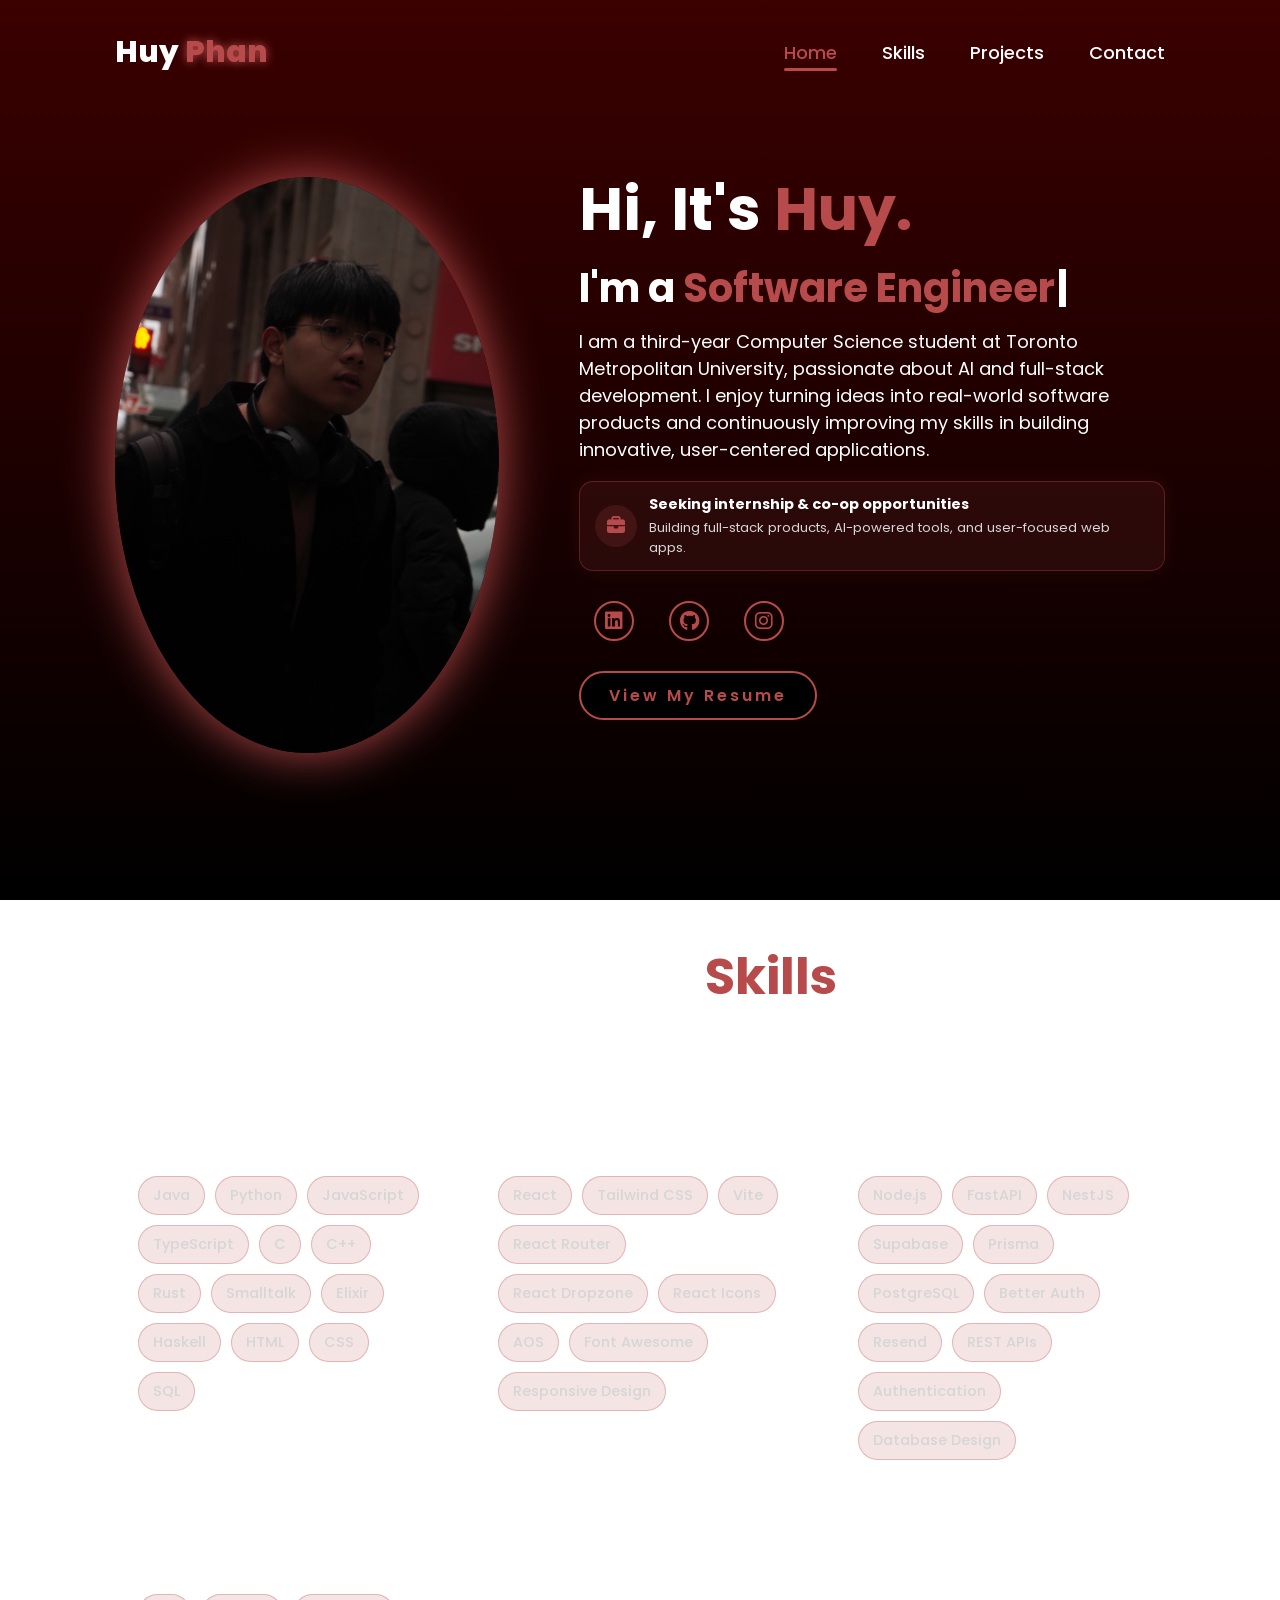
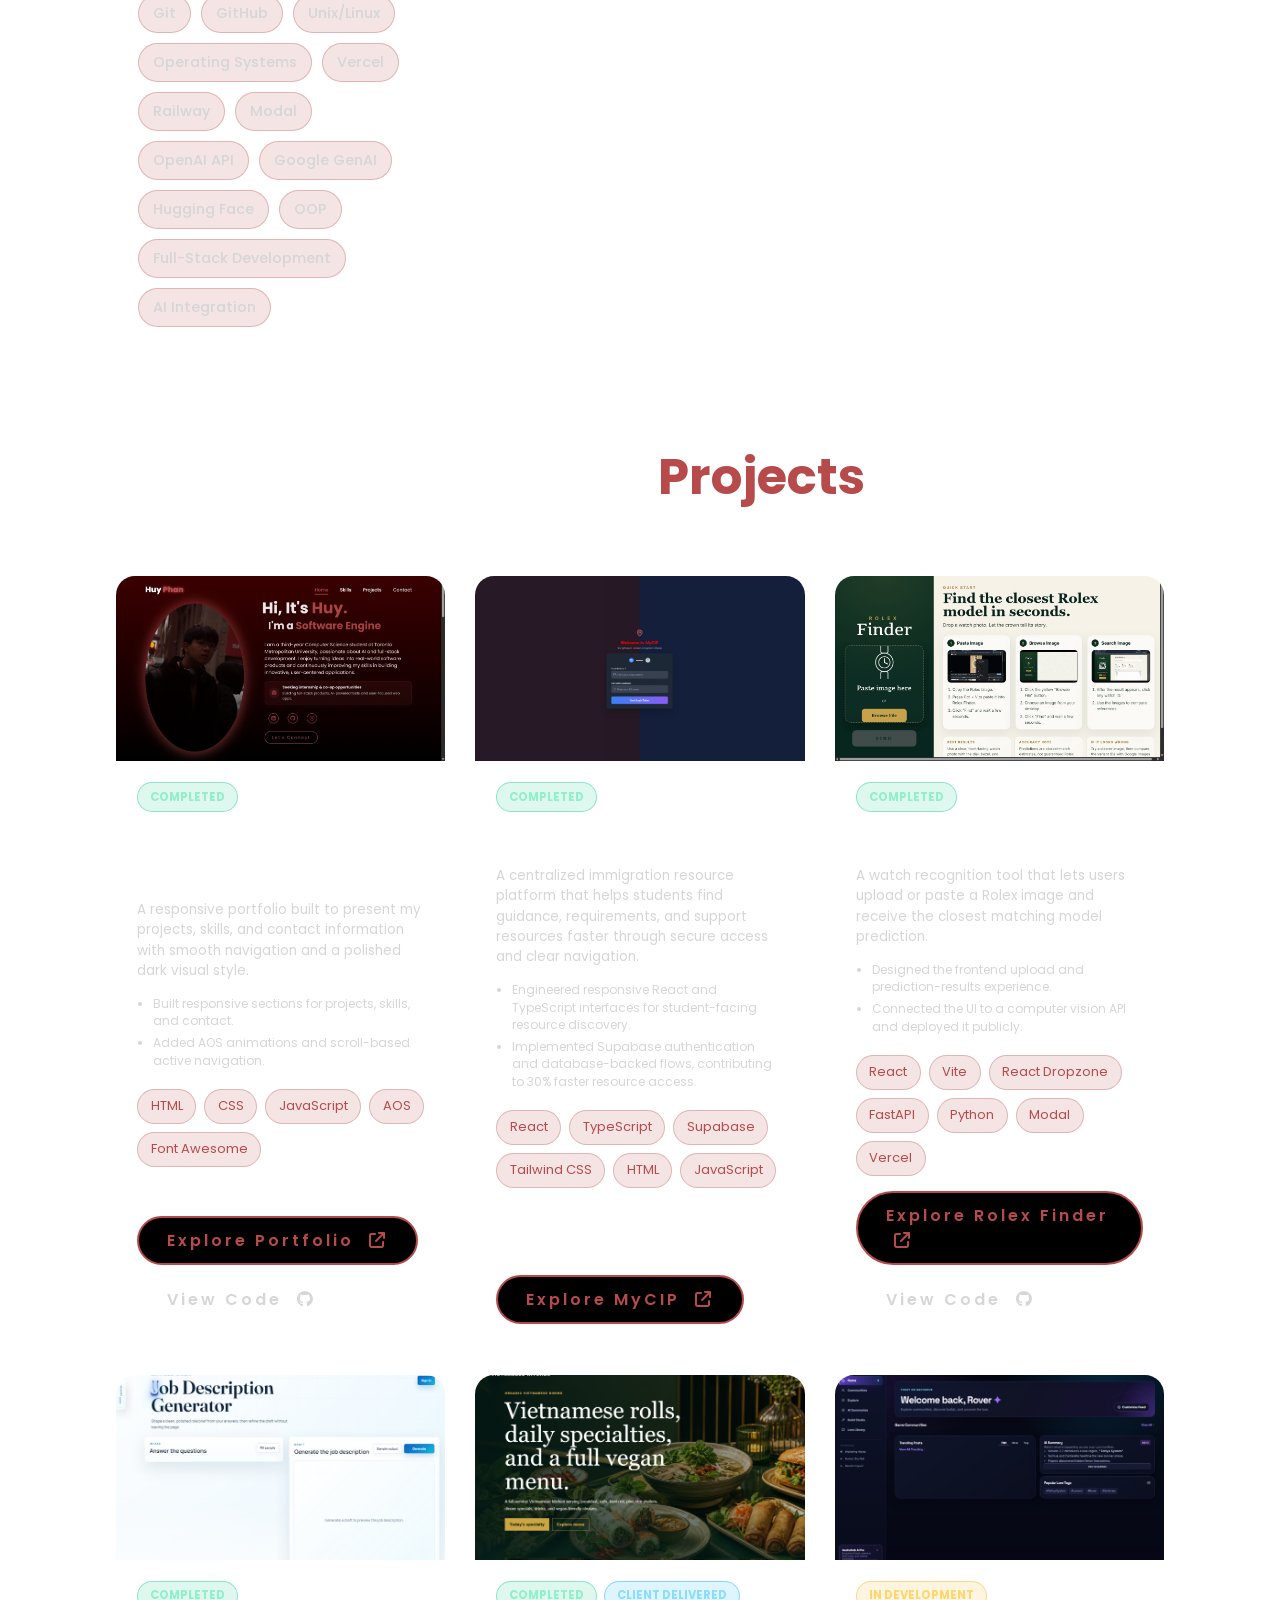
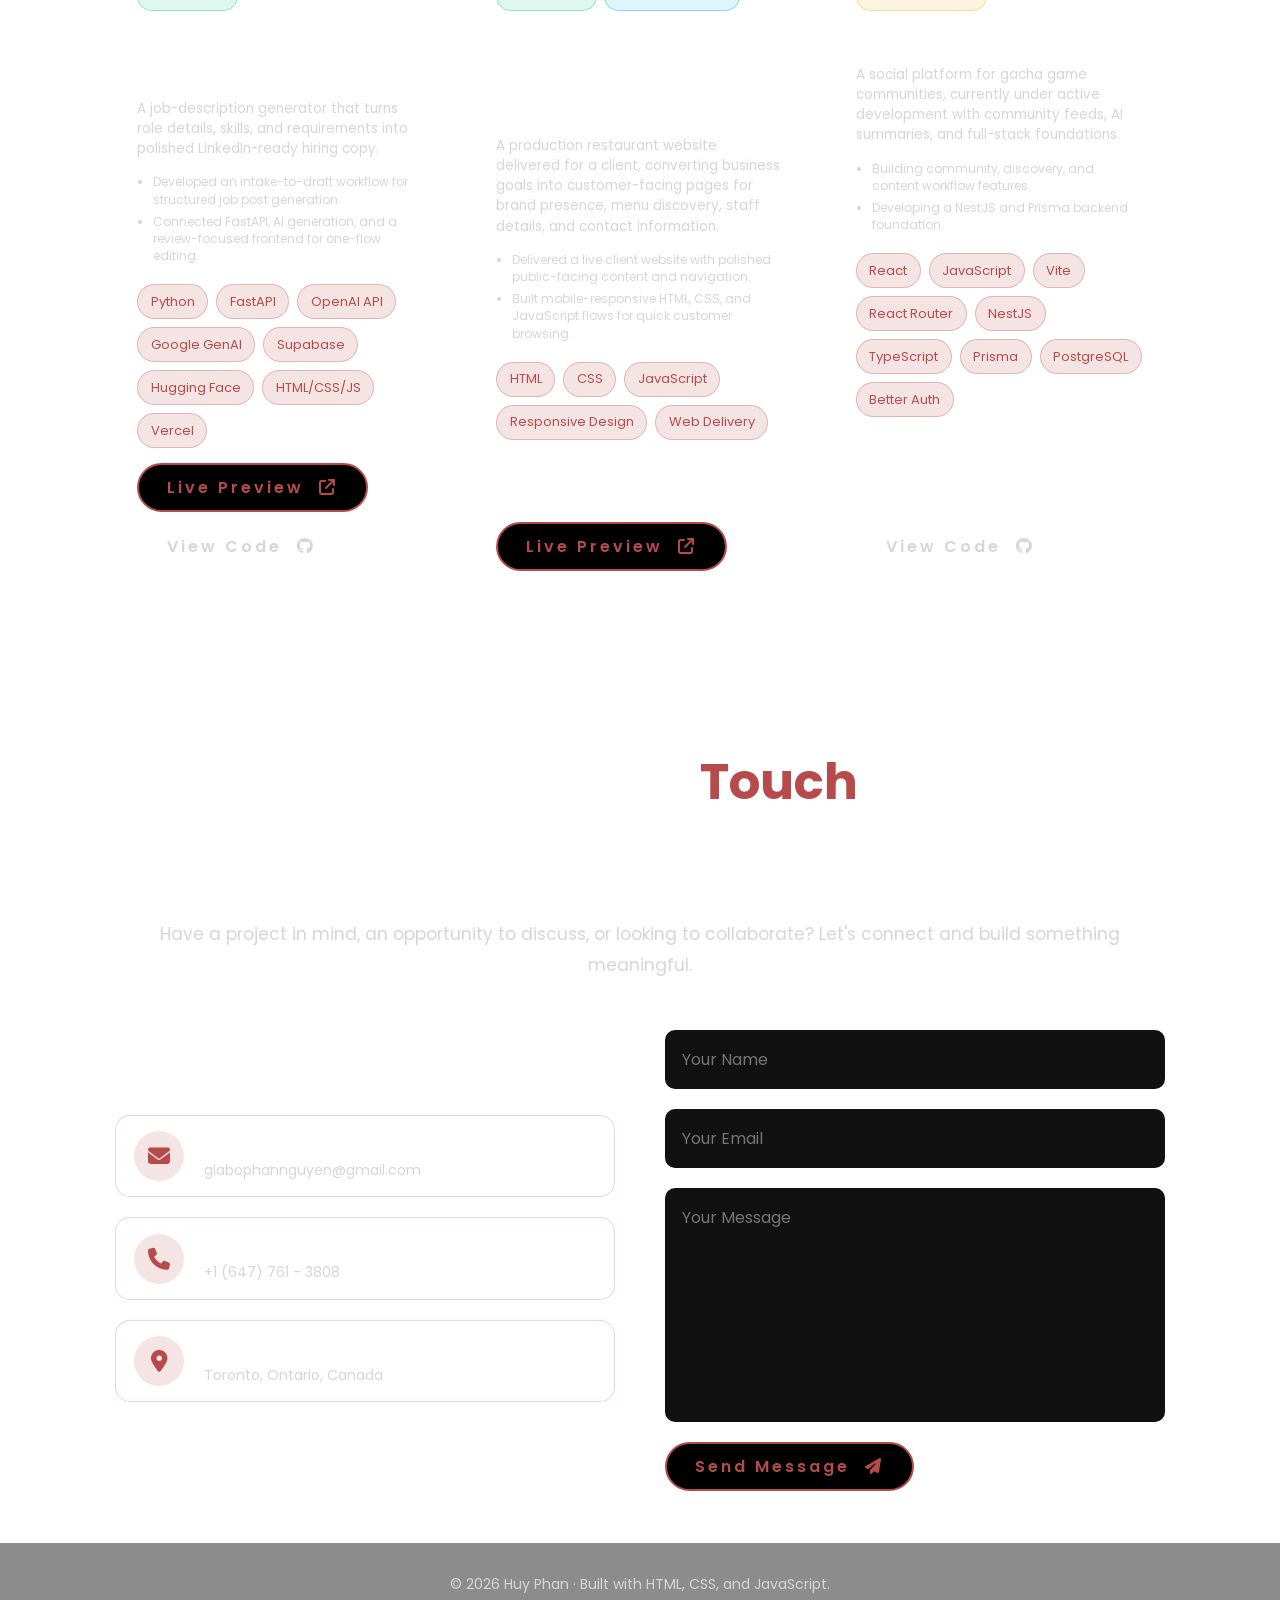
==== index.html @ e215994c "update description" ====
<!DOCTYPE html>
<html lang="en">

<head>
    <meta charset="UTF-8">
    <meta http-equiv="X-UA-Compatible" content="IE=edge">
    <meta name="viewport" content="width=device-width, initial-scale=1.0">
    <meta name="description" content="Huy Phan is a Computer Science student focused on full-stack development, AI-powered tools, and practical web applications.">
    <meta property="og:title" content="Huy Phan | Full-Stack Developer Portfolio">
    <meta property="og:description" content="Explore Huy Phan's full-stack, AI, and web development projects.">
    <meta property="og:type" content="website">
    <meta property="og:image" content="portfolio-preview.png">
    <meta name="twitter:card" content="summary_large_image">
    <link rel="stylesheet" href="https://cdnjs.cloudflare.com/ajax/libs/font-awesome/6.5.2/css/all.min.css">
    <title>Portfolio Website | Huy Phan</title>
    <link rel="stylesheet" href="style.css">
    <link rel="stylesheet" href="https://unpkg.com/aos@next/dist/aos.css" />
    <!-- box icons -->
</head>

<body>
    <header>
        <a href="#" class="logo" data-aos="zoom-out" data-aos-duration="1500">Huy<span> Phan</span></a>
        <nav>
            <div class="nav-container">
                <div class="link">
                <a href="#home" class="active" data-aos="fade-up" data-aos-duration="1500" data-aos-delay="100" >Home</a>
                <a href="#skills" data-aos="fade-up" data-aos-duration="1500" data-aos-delay="300">Skills</a>
                <a href="#projects" data-aos="fade-up" data-aos-duration="1500" data-aos-delay="500">Projects</a>
                <a href="#contact" data-aos="fade-up" data-aos-duration="1500" data-aos-delay="700">Contact</a>
                </div>
            </div>
            <i class="fa-solid fa-bars hamburg" onclick="toggleMenu()"></i>
            <div class="dropdown">
                <div class="links">
                    <a href="#home" onclick="closeMenu()">Home</a>
                    <a href="#skills" onclick="closeMenu()">Skills</a>
                    <a href="#projects" onclick="closeMenu()">Projects</a>
                    <a href="#contact" onclick="closeMenu()">Contact</a>
                </div>
            </div>
        </nav>
    </header>
        <section class="home" id="home">
            <div class="home-img">
                <img src="main.jpeg" alt="" data-aos="fade-up" data-aos-duration="1500" data-aos-delay="700">
            </div>
            <div class="home-content">
                <h1 data-aos="fade-right" data-aos-duration="1500" data-aos-delay="500">Hi, It's <span>Huy.</span></h1>
                <h3 class="typewriter" data-aos="fade-left" data-aos-duration="1500" data-aos-delay="600">I'm a <span class="typewriter-text"></span><label for="">|</label></h3>
                <p data-aos="fade-up" data-aos-duration="1500" data-aos-delay="700">I am a third-year Computer Science student at Toronto Metropolitan University, passionate about AI and full-stack development. I enjoy turning ideas into real-world software products and continuously improving my skills in building innovative, user-centered applications.</p>
                <div class="availability" data-aos="fade-up" data-aos-duration="1500" data-aos-delay="750">
                    <i class="fa-solid fa-briefcase"></i>
                    <div>
                        <span>Seeking internship & co-op opportunities</span>
                        <p>Building full-stack products, AI-powered tools, and user-focused web apps.</p>
                    </div>
                </div>
                <div class="social-icons">
                    <a href="https://www.linkedin.com/in/hertzy-da-poet" target="_blank" rel="noopener noreferrer" data-aos="fade-up" data-aos-duration="1500" data-aos-delay="800"><i class="fa-brands fa-linkedin"></i></a>
                    <a href="https://github.com/hertzy-da-poet?tab=repositories" target="_blank" rel="noopener noreferrer" data-aos="fade-up" data-aos-duration="1500" data-aos-delay="800"><i class="fa-brands fa-github"></i></a>
                    <a href="https://www.instagram.com/_h3rtzy/" target="_blank" rel="noopener noreferrer" data-aos="fade-up" data-aos-duration="1500" data-aos-delay="800"><i class="fa-brands fa-instagram"></i></a>
                </div>
                <a href="Phan_Nguyen_Gia_Huy_Resume.pdf" class="btn" target="_blank" rel="noopener noreferrer" data-aos="fade-up" data-aos-duration="1500" data-aos-delay="800">View My Resume</a>
            </div>
        </section>
            <!-- profile page -->
                <!--Skills-->
                <section class="skills" id="skills">

    <h2 class="section-title">Technical <span>Skills</span></h2>

    <div class="skills-container">
        <div class="skills-box">
            <h3>Languages</h3>
            <div class="skill-tags">
                <span>Java</span>
                <span>Python</span>
                <span>JavaScript</span>
                <span>TypeScript</span>
                <span>C</span>
                <span>C++</span>
                <span>Rust</span>
                <span>Smalltalk</span>
                <span>Elixir</span>
                <span>Haskell</span>
                <span>HTML</span>
                <span>CSS</span>
                <span>SQL</span>
            </div>
        </div>

        <div class="skills-box">
            <h3>Frontend</h3>
            <div class="skill-tags">
                <span>React</span>
                <span>Tailwind CSS</span>
                <span>Vite</span>
                <span>React Router</span>
                <span>React Dropzone</span>
                <span>React Icons</span>
                <span>AOS</span>
                <span>Font Awesome</span>
                <span>Responsive Design</span>
            </div>
        </div>

        <div class="skills-box">
            <h3>Backend & Database</h3>
            <div class="skill-tags">
                <span>Node.js</span>
                <span>FastAPI</span>
                <span>NestJS</span>
                <span>Supabase</span>
                <span>Prisma</span>
                <span>PostgreSQL</span>
                <span>Better Auth</span>
                <span>Resend</span>
                <span>REST APIs</span>
                <span>Authentication</span>
                <span>Database Design</span>
            </div>
        </div>

        <div class="skills-box">
            <h3>Tools & Deployment</h3>
            <div class="skill-tags">
                <span>Git</span>
                <span>GitHub</span>
                <span>Unix/Linux</span>
                <span>Operating Systems</span>
                <span>Vercel</span>
                <span>Railway</span>
                <span>Modal</span>
                <span>OpenAI API</span>
                <span>Google GenAI</span>
                <span>Hugging Face</span>
                <span>OOP</span>
                <span>Full-Stack Development</span>
                <span>AI Integration</span>
            </div>
        </div>
    </div>

</section>
                <!--Education-->
                <!--Projects-->
                <section class="projects" id="projects">

    <h2 class="section-title">Featured <span>Projects</span></h2>

    <div class="projects-container">

        <div class="project-card">

            <div class="project-image">
                <img src="portfolio-preview.png" alt="Portfolio website homepage screenshot">
            </div>

            <div class="project-content">

                <div class="project-status-row">
                    <span class="project-status completed">Completed</span>
                    <span class="project-status live">Live</span>
                </div>

                <h3>Personal Portfolio Website</h3>

                <p>
                    A responsive portfolio built to present my projects, skills, and contact information with
                    smooth navigation and a polished dark visual style.
                </p>

                <ul class="project-highlights">
                    <li>Built responsive sections for projects, skills, and contact.</li>
                    <li>Added AOS animations and scroll-based active navigation.</li>
                </ul>

                <div class="project-tech">
                    <span>HTML</span>
                    <span>CSS</span>
                    <span>JavaScript</span>
                    <span>AOS</span>
                    <span>Font Awesome</span>
                </div>

                <div class="project-buttons">
                    <a href="#home" class="btn">Explore Portfolio <i class="fa-solid fa-arrow-up-right-from-square"></i></a>
                    <a href="https://github.com/hertzy-da-poet/Hugo-Portfolio" class="btn btn-secondary" target="_blank" rel="noopener noreferrer">View Code <i class="fa-brands fa-github"></i></a>
                </div>

            </div>

        </div>
        <div class="project-card">

    <div class="project-image">
        <img src="mycip.jpeg" alt="">
    </div>

    <div class="project-content">

        <div class="project-status-row">
            <span class="project-status completed">Completed</span>
            <span class="project-status live">Live</span>
        </div>

        <h3>MyCIP.ca</h3>

        <p>
            A centralized immigration resource platform that helps students find guidance, requirements, and
            support resources faster through secure access and clear navigation.
        </p>

        <ul class="project-highlights">
            <li>Engineered responsive React and TypeScript interfaces for student-facing resource discovery.</li>
            <li>Implemented Supabase authentication and database-backed flows, contributing to 30% faster resource access.</li>
        </ul>

        <div class="project-tech">
            <span>React</span>
            <span>TypeScript</span>
            <span>Supabase</span>
            <span>Tailwind CSS</span>
            <span>HTML</span>
            <span>JavaScript</span>
        </div>

        <div class="project-buttons">
            <a href="https://mycip.ca" class="btn" target="_blank" rel="noopener noreferrer">Explore MyCIP <i class="fa-solid fa-arrow-up-right-from-square"></i></a>
        </div>

    </div>

</div>
        <div class="project-card">

            <div class="project-image">
                <img src="rolex-finder.png" alt="Rolex Finder app screenshot">
            </div>

            <div class="project-content">

                <div class="project-status-row">
                    <span class="project-status completed">Completed</span>
                    <span class="project-status live">Live</span>
                </div>

                <h3>Rolex Finder</h3>

                <p>
                    A watch recognition tool that lets users upload or paste a Rolex image and receive the
                    closest matching model prediction.
                </p>

                <ul class="project-highlights">
                    <li>Designed the frontend upload and prediction-results experience.</li>
                    <li>Connected the UI to a computer vision API and deployed it publicly.</li>
                </ul>

                <div class="project-tech">
                    <span>React</span>
                    <span>Vite</span>
                    <span>React Dropzone</span>
                    <span>FastAPI</span>
                    <span>Python</span>
                    <span>Modal</span>
                    <span>Vercel</span>
                </div>

                <div class="project-buttons">
                    <a href="https://rolex-finder.vercel.app" class="btn" target="_blank" rel="noopener noreferrer">Explore Rolex Finder <i class="fa-solid fa-arrow-up-right-from-square"></i></a>
                    <a href="https://github.com/hertzy-da-poet/rolex_models_recognition" class="btn btn-secondary" target="_blank" rel="noopener noreferrer">View Code <i class="fa-brands fa-github"></i></a>
                </div>

            </div>

        </div>
        <div class="project-card">

            <div class="project-image">
                <img src="linkedin-genai-preview.png" alt="LinkedIn Job Description GenAI project preview">
            </div>

            <div class="project-content">

                <div class="project-status-row">
                    <span class="project-status completed">Completed</span>
                    <span class="project-status live">Live</span>
                </div>

                <h3>LinkedIn Job Description GenAI</h3>

                <p>
                    A job-description generator that turns role details, skills, and requirements
                    into polished LinkedIn-ready hiring copy.
                </p>

                <ul class="project-highlights">
                    <li>Developed an intake-to-draft workflow for structured job post generation.</li>
                    <li>Connected FastAPI, AI generation, and a review-focused frontend for one-flow editing.</li>
                </ul>

                <div class="project-tech">
                    <span>Python</span>
                    <span>FastAPI</span>
                    <span>OpenAI API</span>
                    <span>Google GenAI</span>
                    <span>Supabase</span>
                    <span>Hugging Face</span>
                    <span>HTML/CSS/JS</span>
                    <span>Vercel</span>
                </div>

                <div class="project-buttons">
                    <a href="https://linked-in-gen-ai.vercel.app/" class="btn" target="_blank" rel="noopener noreferrer">Live Preview <i class="fa-solid fa-arrow-up-right-from-square"></i></a>
                    <a href="https://github.com/AlexDaPiggie/LinkedIn_Job_Description_GenAI" class="btn btn-secondary" target="_blank" rel="noopener noreferrer">View Code <i class="fa-brands fa-github"></i></a>
                </div>

            </div>

        </div>
        <div class="project-card">

            <div class="project-image">
                <img src="saigonsister-preview.png" alt="SaiGon Sister restaurant website preview">
            </div>

            <div class="project-content">

                <div class="project-status-row">
                    <span class="project-status completed">Completed</span>
                    <span class="project-status delivered">Client Delivered</span>
                    <span class="project-status live">Live</span>
                </div>

                <h3>SaiGon Sister Restaurant Website</h3>

                <p>
                    A production restaurant website delivered for a client, converting business goals into
                    customer-facing pages for brand presence, menu discovery, staff details, and contact information.
                </p>

                <ul class="project-highlights">
                    <li>Delivered a live client website with polished public-facing content and navigation.</li>
                    <li>Built mobile-responsive HTML, CSS, and JavaScript flows for quick customer browsing.</li>
                </ul>

                <div class="project-tech">
                    <span>HTML</span>
                    <span>CSS</span>
                    <span>JavaScript</span>
                    <span>Responsive Design</span>
                    <span>Web Delivery</span>
                </div>

                <div class="project-buttons">
                    <a href="https://saigonsister.ca" class="btn" target="_blank" rel="noopener noreferrer">Live Preview <i class="fa-solid fa-arrow-up-right-from-square"></i></a>
                </div>

            </div>

        </div>
        <div class="project-card">

            <div class="project-image">
                <img src="gachahub-preview.png" alt="Gachahub project preview">
            </div>

            <div class="project-content">

                <div class="project-status-row">
                    <span class="project-status in-dev">In Development</span>
                </div>

                <h3>Gachahub</h3>

                <p>
                    A social platform for gacha game communities, currently under active development with
                    community feeds, AI summaries, and full-stack foundations.
                </p>

                <ul class="project-highlights">
                    <li>Building community, discovery, and content workflow features.</li>
                    <li>Developing a NestJS and Prisma backend foundation.</li>
                </ul>

                <div class="project-tech">
                    <span>React</span>
                    <span>JavaScript</span>
                    <span>Vite</span>
                    <span>React Router</span>
                    <span>NestJS</span>
                    <span>TypeScript</span>
                    <span>Prisma</span>
                    <span>PostgreSQL</span>
                    <span>Better Auth</span>
                </div>

                <div class="project-buttons">
                    <a href="https://github.com/Adan0108/Gachahub" class="btn btn-secondary" target="_blank" rel="noopener noreferrer">View Code <i class="fa-brands fa-github"></i></a>
                </div>

            </div>

        </div>
    </div>

</section>
                <!--Experience-->
<!--Contact-->
        <section class="contact" id="contact">

    <h2 class="section-title">Let's get in <span>Touch</span></h2>
                <div class="contact-description">

    <p class="contact-quote">
        "Great things are built when passionate people create together."
    </p>

    <p class="contact-subtext">
        Have a project in mind, an opportunity to discuss, or looking to collaborate? 
        Let's connect and build something meaningful.
    </p>

</div>
    <div class="contact-container">

        <div class="contact-info">

            
            <h2 class="contact-info-title">Contact Info</h2>
            <div class="contact-details">

    <div class="contact-card">
        <i class="fa-solid fa-envelope"></i>

        <div>
            <h3>Email</h3>
            <p>giabophannguyen@gmail.com</p>
        </div>
    </div>

    <div class="contact-card">
        <i class="fa-solid fa-phone"></i>

        <div>
            <h3>Phone</h3>
            <p>+1 (647) 761 - 3808</p>
        </div>
    </div>

    <div class="contact-card">
        <i class="fa-solid fa-location-dot"></i>

        <div>
            <h3>Location</h3>
            <p>Toronto, Ontario, Canada</p>
        </div>
    </div>

</div>
        </div>

        <form class="contact-form"
              action="https://formsubmit.co/giabophannguyen@gmail.com"
              method="POST">

            <input type="hidden" name="_subject" value="New portfolio message">
            <input type="hidden" name="_template" value="table">
            <input type="text" name="_honey" class="honeypot" tabindex="-1" autocomplete="off">

            <input type="text"
                   name="name"
                   placeholder="Your Name"
                   required>

            <input type="email"
                   name="email"
                   placeholder="Your Email"
                   required>

            <textarea name="message"
                      rows="8"
                      placeholder="Your Message"
                      required></textarea>

            <button type="submit" class="btn">
                Send Message <i class="fa-solid fa-paper-plane"></i>
            </button>

        </form>

    </div>

        </section>
        <footer class="footer">
            <p>&copy; 2026 Huy Phan &middot; Built with HTML, CSS, and JavaScript.</p>
        </footer>
        <button class="scroll-top" type="button" aria-label="Scroll back to top">
            <i class="fa-solid fa-arrow-up"></i>
        </button>
    <script src="script.js"></script>
    <script src="https://unpkg.com/aos@next/dist/aos.js"></script>
    <script>
    AOS.init({offset:0});
    </script>
    <script>
    window.history.scrollRestoration = "manual";

    window.onload = () => {
      if (!window.location.hash) {
        window.scrollTo(0, 0);
      }
    };
  </script>
</body>
<script>

const sections = document.querySelectorAll("section");
const navLinks = document.querySelectorAll("nav a");

window.addEventListener("scroll", () => {

  let current = "";

  sections.forEach(section => {

    const sectionTop = section.offsetTop;
    const sectionHeight = section.clientHeight;

    if(window.scrollY >= sectionTop - 200){
      current = section.getAttribute("id");
    }

  });

  navLinks.forEach(link => {

    link.classList.remove("active");

    if(link.getAttribute("href") === `#${current}`){
      link.classList.add("active");
    }

  });

});

</script>
</html>
---- style.css ----
@import url("https://fonts.googleapis.com/css2?family=Poppins:wght@300;400;500;600;700;800;900&display=swap");

*{
  margin: 0;
  padding: 0;
  box-sizing: border-box;
  text-decoration: none;
  border: none;
  outline: none;
  font-family: "Poppins", sans-serif;
}

html{
  font-size:62.5%;
    scroll-behavior:smooth;
}

body{
  width:100%;
  height: 100vh;
  overflow-x:hidden;
  background: linear-gradient(to bottom, #3b0000, #000000);
  background-attachment: fixed;
  background-repeat: no-repeat;
  background-size: cover;
  color:white;
  font-size:large;
}

header{
  margin-top:20px;
  position:fixed;
  top: 0;
  left: 0;
  width: 100%;
  padding: 1rem 9%;
  background-color: transparent;
  filter: drop-shadow(10px);
  display:flex;
  justify-content: space-between;
  align-items: center;
  z-index: 100;
  transition:0.3s ease;
}

header.scrolled{
  margin-top:0;
  background:rgba(0,0,0,0.38);
  backdrop-filter:blur(10px);
  box-shadow:0 0 16px rgba(0,0,0,0.18);
}

.logo{
  font-size: 3rem;
  color: white;
  font-weight: 800;
  cursor: pointer;
  transition: 0.5s ease;
}
.logo span{
  color:#b74b4b;
  text-shadow:0 0 10px #b74b4b;
}
.logo:hover{
  transform:scale(1.1);
}
nav a{
  position:relative;

  font-size:1.8rem;
  color:white;

  margin-left:4rem;

  font-weight:500;

  transition:0.3s ease;
}

nav a::after{
  content:"";

  position:absolute;

  left:0;
  bottom:-6px;

  width:0%;
  height:3px;

  background:#b74b4b;

  border-radius:999px;

  transition:0.3s ease;
}
nav a.active{
  color:#b74b4b;
}

nav a.active::after{
  width:100%;
}

nav a:hover{
  color:#b74b4b;
}

nav a:hover::after{
  width:100%;
}

section{
  min-height: 100vh;
  padding: 4rem 9% 5rem;
}

.home{
  display:flex;
  justify-content:center;
  align-items:center;
  gap: 8rem;
  background-color:transparent;
}

.home .home-content h1{
  font-size: 6rem;
  font-weight: 700;
  line-height: 1.3;
}
span{
  color: #b74b4b;
}

.home-content h3{
  font-size: 4rem;
  margin-bottom: 1rem;
  font-weight: 700;
}

.home-content .typewriter{
  font-size:clamp(1rem,1rem + 5vw,2.5rem);
  font-weight:700;
  margin:10px 0;
}

.availability{
  width:fit-content;
  max-width:680px;
  margin-top:1.8rem;
  padding:1.2rem 1.5rem;
  display:flex;
  align-items:center;
  gap:1.2rem;
  color:#f0dede;
  background:rgba(183,75,75,0.12);
  border:1px solid rgba(183,75,75,0.35);
  border-radius:1.4rem;
  box-shadow:0 0 18px rgba(183,75,75,0.12);
}

.availability i{
  width:4.2rem;
  height:4.2rem;
  display:flex;
  align-items:center;
  justify-content:center;
  flex:0 0 auto;
  border-radius:50%;
  color:#b74b4b;
  background:rgba(183,75,75,0.16);
  font-size:1.8rem;
}

.availability span{
  display:block;
  color:white;
  font-size:1.45rem;
  font-weight:700;
  margin-bottom:0.3rem;
}

.availability p{
  color:#d6d6d6;
  font-size:1.32rem;
  line-height:1.5;
}

.typewriter span{
  color: #b74b4b;
}
.home-img{
  border-radius:50%;
}

.home-img img{
  position:relative;

  width:clamp(220px, 30vw, 420px);
  height:auto;

  margin-top:4rem;

  border-radius:50%;

  box-shadow:0 0 50px #b74b4b;

  cursor:pointer;

  transition:0.3s ease;

  display:block;
}
.home-img img:hover{
  transform:scale(1.03);
}

.social-icons a{
  display:inline-flex;
  justify-content:center;
  align-items:center;
  width:4rem;
  height:4rem;
  color:#b74b4b;
  background-color:transparent;
  border:0.2rem solid #b74b4b;
  font-size: 2rem;
  border-radius: 50%;
  margin: 3rem 1.5rem 3rem;
  transition: 0.3s ease;
}

.social-icons a:hover{
  color:black;
  transform:scale(1.3) translateY(-5px);
  background-color: #b74b4b;
  box-shadow:0 0 25px #b74b4b;
}

.btn{
  display: inline-block;
  padding: 1rem 2.8rem;
  background-color: black;
  border-radius: 4rem;
  font-size: 1.6rem;
  color: #b74b4b;
  letter-spacing: 0.3rem;
  font-weight: 600;
  border: 2px solid #b74b4b;
  transition: 0.3s ease;
  cursor: pointer;
}

.btn:hover{
  transform: scale3d(1.03);
  background-color: #b74b4b;
  color:black;
  box-shadow: 0 0 25px #b74b4b;
}

.btn-secondary{
  background:rgba(255,255,255,0.04);
  color:#d6d6d6;
  border-color:rgba(255,255,255,0.18);
}

.btn-secondary:hover{
  border-color:#b74b4b;
}

.btn i{
  margin-left:0.8rem;
}

.typing-text{
  font-size: 34px;
  font-weight: 600;
  min-width: 280px;
}

.home .home-content h3{
  font-size:4rem;
}

.home-content h1{
  font-size:5rem;
}

.hamburg{
cursor:pointer;
position:absolute;
right:30px;
top:10px;
color:white;
display:none;
font-size:clamp(2.5rem,0.5rem + 5vw,3rem);
}

.dropdown{
  position:absolute;
  top:40px;
  right:30px;
   z-index:999;
  transform:translateY(-150%);
  width: 40%;
  height:auto;
  backdrop-filter: blur(4px) brightness(40%);
  box-shadow:0 0 20px black;
  transition:0.3s linear;
}

.dropdown.show{
  transform:translateY(0);
}

.dropdown .links a{
  display:flex;
  color:white;
  text-decoration:none;
  padding:10px 0;
  justify-content:center;
  align-items:center;
}

.dropdown .links a{
  justify-content:center;
  align-items:center;
  transition:0.3s linear;
}

.dropdown .links a:hover{
  background-color:#b74b4b;
}

@media (max-width:1080px){
  .home{
    flex-direction: column;
    margin: 5rem 4rem;
  }

  .hamburg{
    display: block;
  }

  .nav-container .link{
    display: none;
  }

  nav a{
    display: block;
    font-size: 2rem;
    margin: 3rem 0;
  }

  nav a:hover{
    padding: 1rem;
    border-radius: 0.5rem;
  }
}

@media(max-width:884px){
  .home-content{
    display:flex;
    flex-direction:column;
  }
  .nav-container .link{
    display:none;
  }
  .hamburg{
    display:block;
  }
  
  .home-content{
    width:80%;
  }
  .btn{
    margin:15px 25%;
    display: flex;
    justify-content: center;
  }

  .project-buttons .btn,
  .contact-form .btn{
    margin:0;
  }
}

@media(max-width:440px){
  
  .home-content{
    width:80%;
  }
}

.typewriter label{
  color:white;
  animation: blink 1.1s infinite;
  margin-left:2px;
}

@keyframes blink{
  50%{
    opacity:0;
  }
}

/* CONTACT SECTION */
.contact-info-title{
  font-size:3rem;
  font-weight:700;

  margin-top:0rem;
  margin-bottom:0rem;

  text-align:center;
}
.contact{
  display:flex;
  flex-direction:column;
  justify-content:center;
  align-items:center;
  padding-top:10rem;
}
#contact{
  scroll-margin-top:-100px;
}

.section-title{
  font-size:5rem;
  margin-bottom:5rem;
  font-weight:700;
}

.contact-container{
  width:100%;
  display:flex;
  justify-content:center;
  align-items:flex-start;
  gap:5rem;
  flex-wrap:wrap;
}

.contact-info{
  flex:1;
  min-width:280px;
}

.contact-info h3{
  font-size:3rem;
  margin-bottom:2rem;
}

.contact-info p{
  font-size:1.6rem;
  line-height:1.8;
  color:#d6d6d6;
}

.contact-details{
  margin-top:4rem;

  display:flex;
  flex-direction:column;
  align-items:center;
  gap:2rem;
}

.contact-card{
  width:100%;
  max-width:500px;

  display:flex;
  align-items:center;
  gap:2rem;

  padding:1.3rem 1.8rem;

  background:rgba(255,255,255,0.03);

  border:1px solid rgba(183,75,75,0.25);

  border-radius:1.5rem;

  backdrop-filter:blur(10px);

  transition:0.3s ease;
}

.contact-card:hover{
  transform:translateY(-5px);

  border-color:#b74b4b;

  box-shadow:0 0 25px rgba(183,75,75,0.25);
}

.contact-card i{
  min-width:50px;
  height:50px;

  display:flex;
  justify-content:center;
  align-items:center;

  border-radius:50%;

  background:rgba(183,75,75,0.15);

  color:#b74b4b;

  font-size:2.2rem;
}

.contact-card h3{
  font-size:1.8rem;
  margin-bottom:0.2rem;
}

.contact-card p{
  font-size:1.4rem;
  color:#d6d6d6;
}

.contact-form{
  flex:1;
  min-width:300px;

  display:flex;
  flex-direction:column;
  gap:2rem;
}

.contact-form input,
.contact-form textarea{
  width:100%;
  padding:1.5rem;

  background:#111;
  border:2px solid transparent;
  border-radius:1rem;

  color:white;
  font-size:1.6rem;

  transition:0.3s ease;
}

.contact-form input:focus,
.contact-form textarea:focus{
  border-color:#b74b4b;
  box-shadow:0 0 15px rgba(183,75,75,0.5);
}

.contact-form textarea{
  resize:none;
}

.contact-form .btn{
  width:fit-content;
}

.honeypot{
  display:none;
}

@media(max-width:884px){

  .contact-container{
    flex-direction:column;
    align-items:center;
  }

  .contact-info,
  .contact-form{
    width:100%;
  }

}

.contact-description{
  text-align:center;
  margin-bottom:5rem;
}

.contact-quote{
  font-size:2.3rem;
  font-weight:600;

  line-height:1.6;

  margin-bottom:1.2rem;

  color:white;
}

.contact-subtext{
  font-size:1.7rem;

  line-height:1.8;

  color:#d6d6d6;
}

/* PROJECT SECTION */

.projects{
  display:flex;
  flex-direction:column;
  align-items:center;
  justify-content:center;
}

.projects-container{
  width:100%;

  display:grid;

  grid-template-columns:repeat(auto-fit, minmax(min(100%, 300px), 1fr));

  gap:2.8rem;

  padding-top:1rem;
}

.project-card{
  width:100%;
  max-width:1100px;
  min-height:0;
  display:flex;
  flex-direction:column;

  background:rgba(255,255,255,0.03);

  border:1px solid rgba(255,255,255,0.05);
    align-items:stretch;
  border-radius:2rem;

  overflow:hidden;

  backdrop-filter:blur(10px);

  transition:0.3s ease;
}

.project-card:hover{
  transform:translateY(-5px);

  border-color:#b74b4b;

  box-shadow:0 0 30px rgba(183,75,75,0.2);
}

.project-image{
  width:100%;

  min-width:100%;

  height:185px;

  overflow:hidden;

  display:flex;
}

.project-image img{
  width:100%;
  height:100%;

  object-fit:cover;
  object-position:center;

  display:block;

  flex:1;
}

.project-content{
  flex:1;
  height:auto;
  padding:2.1rem;

  display:flex;
  flex-direction:column;
  justify-content:flex-start;
}

.project-content h3{
  font-size:2.25rem;

  margin-bottom:1rem;
}

.project-status-row{
  display:flex;
  align-items:center;
  flex-wrap:wrap;
  gap:0.7rem;
  margin-bottom:1rem;
}

.project-status{
  width:fit-content;
  display:inline-flex;
  align-items:center;
  margin-bottom:0;
  padding:0.55rem 1.2rem;
  border-radius:999px;
  font-size:1.15rem;
  font-weight:700;
  text-transform:uppercase;
}

.project-status.live{
  background:rgba(255,255,255,0.08);
  border:1px solid rgba(255,255,255,0.35);
  color:#ffffff;
}

.project-status.completed{
  background:rgba(52,211,153,0.16);
  border:1px solid rgba(52,211,153,0.5);
  color:#8ff0ca;
}

.project-status.in-dev{
  background:rgba(245,191,66,0.16);
  border:1px solid rgba(245,191,66,0.55);
  color:#ffd66b;
}

.project-status.delivered{
  background:rgba(56,189,248,0.16);
  border:1px solid rgba(56,189,248,0.55);
  color:#8bddff;
}

.project-content p{
  font-size:1.35rem;

  line-height:1.5;

  color:#d6d6d6;

  margin-bottom:1.4rem;
}

.project-highlights{
  margin:0 0 1.5rem 1.6rem;
  color:#d6d6d6;
}

.project-highlights li{
  font-size:1.2rem;
  line-height:1.45;
  margin-bottom:0.45rem;
}

.project-tech{
  display:flex;
  flex-wrap:wrap;
  gap:0.8rem;

  margin-bottom:1.5rem;
}

.project-tech span{
  padding:0.65rem 1.25rem;

  background:rgba(183,75,75,0.15);

  border:1px solid rgba(183,75,75,0.3);

  border-radius:999px;

  color:#b74b4b;

  font-size:1.3rem;
}

.project-buttons{
  display:flex;
  gap:1rem;
  flex-wrap:wrap;
  margin-top:auto;
}

@media(max-width:884px){

  .project-image{
    height:240px;
  }

  .project-image img{
    height:240px;
  }

}

/* SKILLS SECTION */

.skills{
  display:flex;
  flex-direction:column;
  align-items:center;
  justify-content:center;
}

.skills-container{
  width:100%;

  display:grid;

  grid-template-columns:
  repeat(auto-fit, minmax(300px, 1fr));

  gap:3rem;

  margin-top:3rem;
}

.skills-box{
  background:rgba(255,255,255,0.03);

  border:1px solid rgba(255,255,255,0.05);

  border-radius:2rem;

  padding:2.2rem;

  backdrop-filter:blur(10px);

  transition:0.3s ease;
}

.skills-box:hover{
  transform:translateY(-5px);

  border-color:#b74b4b;

  box-shadow:0 0 25px rgba(183,75,75,0.2);
}

.skills-box h3{
  font-size:2.5rem;

  margin-bottom:2rem;
}

.skill{
  margin-bottom:1.6rem;
}

.skill-tags{
  display:flex;
  flex-wrap:wrap;
  gap:1rem;
}

.skill-tags span{
  padding:0.8rem 1.4rem;
  background:rgba(183,75,75,0.15);
  border:1px solid rgba(183,75,75,0.3);
  border-radius:999px;
  color:#d6d6d6;
  font-size:1.45rem;
  font-weight:500;
}

.footer{
  padding:3rem 9%;
  text-align:center;
  background:rgba(0,0,0,0.45);
  border-top:1px solid rgba(255,255,255,0.05);
}

.footer p{
  color:#d6d6d6;
  font-size:1.4rem;
}

.scroll-top{
  position:fixed;
  right:2.5rem;
  bottom:2.5rem;
  z-index:99;
  width:4.8rem;
  height:4.8rem;
  display:flex;
  justify-content:center;
  align-items:center;
  color:#b74b4b;
  background:black;
  border:2px solid #b74b4b;
  border-radius:50%;
  font-size:1.8rem;
  cursor:pointer;
  opacity:0;
  pointer-events:none;
  transform:translateY(1rem);
  transition:0.3s ease;
}

.scroll-top.show{
  opacity:1;
  pointer-events:auto;
  transform:translateY(0);
}

.scroll-top:hover{
  color:black;
  background:#b74b4b;
  box-shadow:0 0 25px #b74b4b;
}

@media(max-width:640px){
  header{
    margin-top:0;
    padding:1rem 5%;
  }

  .logo{
    font-size:2.4rem;
  }

  section{
    padding:8rem 5% 5rem;
  }

  .home{
    gap:3rem;
    margin:3rem 0 0;
  }

  .home-img img{
    width:min(70vw, 280px);
    margin-top:2rem;
  }

  .home .home-content h1,
  .home-content h1{
    font-size:3.8rem;
  }

  .home .home-content h3{
    font-size:2.4rem;
  }

  .home-content{
    width:100%;
    text-align:center;
    align-items:center;
  }

  .home-content p{
    width:86%;
    max-width:29rem;
    font-size:1.35rem;
    line-height:1.7;
    overflow-wrap:break-word;
  }

  .availability{
    width:86%;
    max-width:29rem;
    align-items:flex-start;
    text-align:left;
    padding:1.1rem 1.2rem;
  }

  .availability div{
    min-width:0;
  }

  .availability span,
  .availability p{
    overflow-wrap:anywhere;
  }

  .availability span{
    font-size:1.35rem;
  }

  .availability p{
    font-size:1.22rem;
  }

  .social-icons{
    display:flex;
    justify-content:center;
    flex-wrap:wrap;
  }

  .btn{
    width:100%;
    max-width:280px;
    margin:1.5rem auto;
    letter-spacing:0.18rem;
  }

  .section-title{
    font-size:3.6rem;
    margin-bottom:3rem;
  }

  .skills-container{
    grid-template-columns:1fr;
    gap:2rem;
  }

  .skills-box{
    padding:1.8rem;
  }

  .skill-tags{
    gap:0.75rem;
  }

  .skill-tags span,
  .project-tech span{
    font-size:1.2rem;
    padding:0.65rem 1rem;
  }

  .projects-container{
    gap:2rem;
  }

  .project-image,
  .project-image img{
    height:205px;
  }

  .project-content{
    padding:1.8rem;
  }

  .project-content h3{
    font-size:2rem;
  }

  .project-content p{
    font-size:1.28rem;
  }

  .project-buttons{
    gap:0.8rem;
  }

  .project-buttons .btn,
  .contact-form .btn{
    width:100%;
    max-width:none;
    margin:0;
  }

  .contact-card{
    align-items:flex-start;
  }

  .contact-form{
    min-width:0;
  }

  .scroll-top{
    right:1.5rem;
    bottom:1.5rem;
    width:4.3rem;
    height:4.3rem;
  }
}
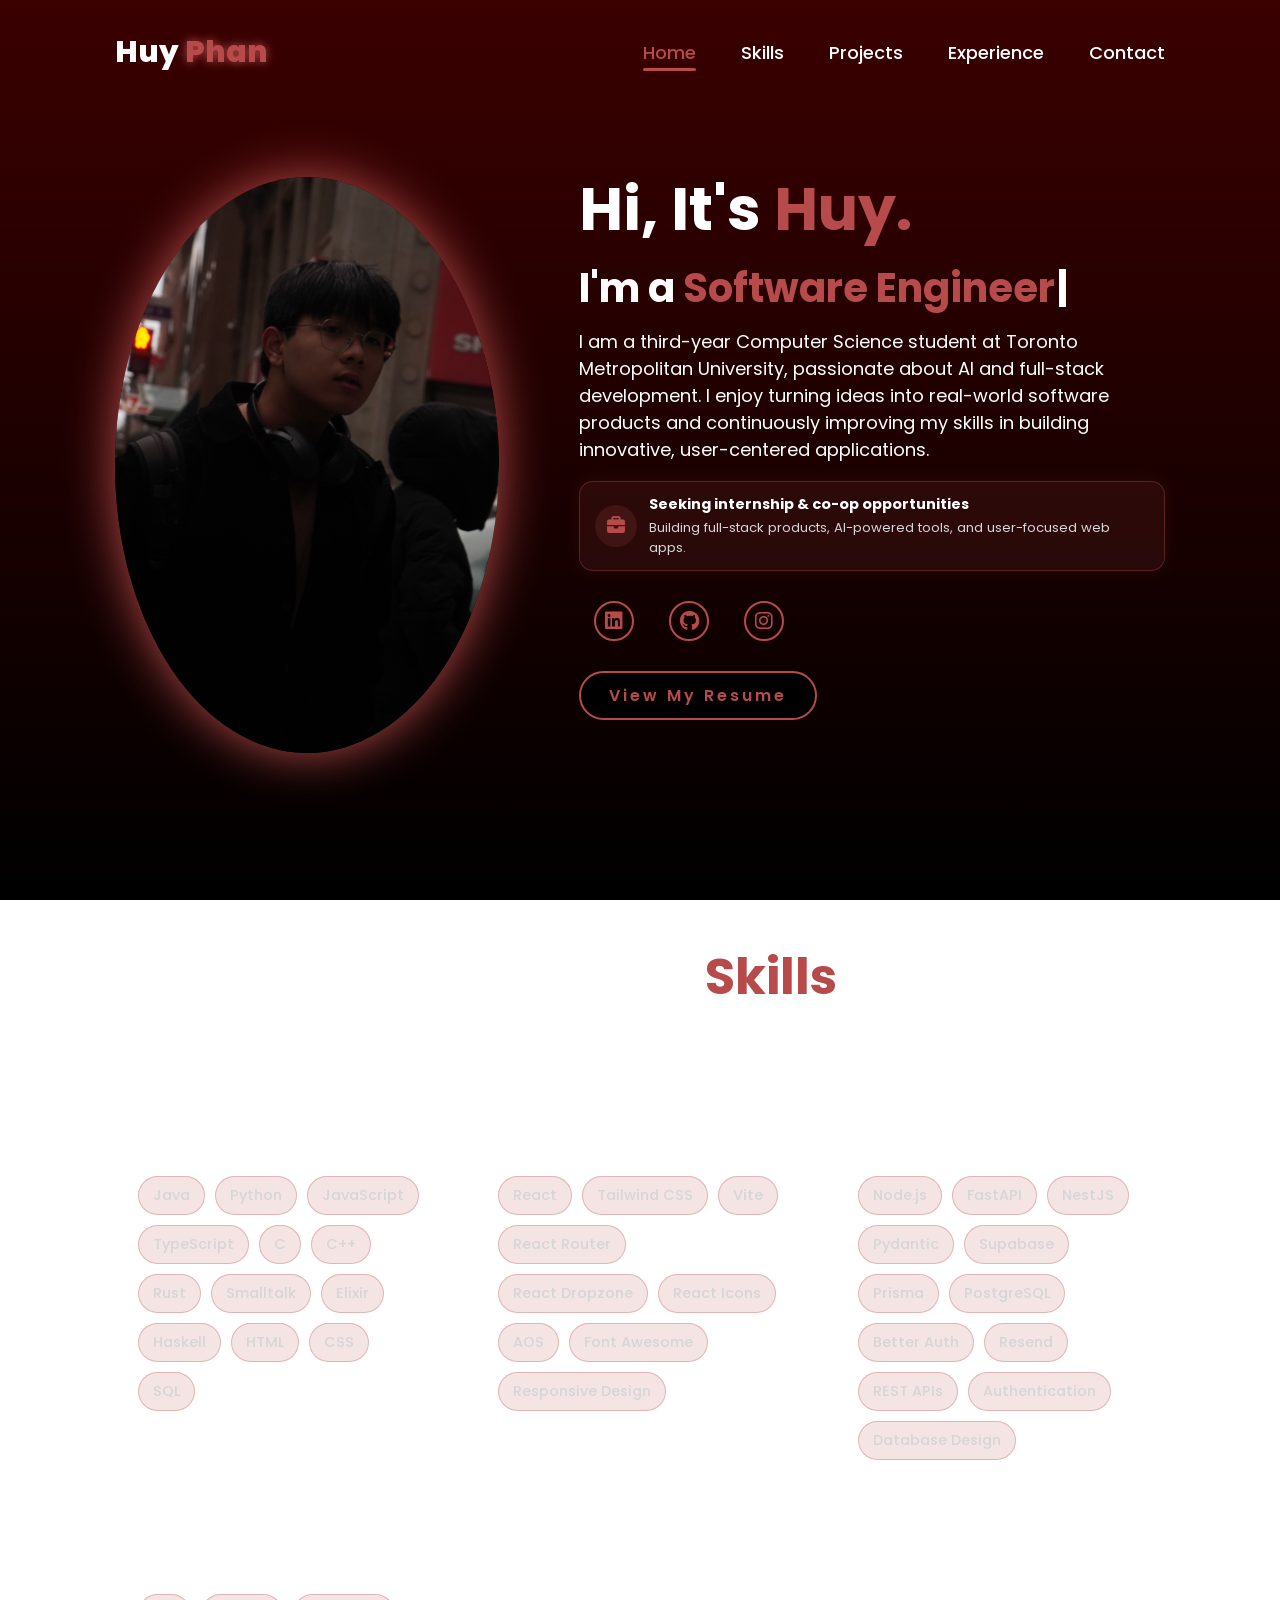
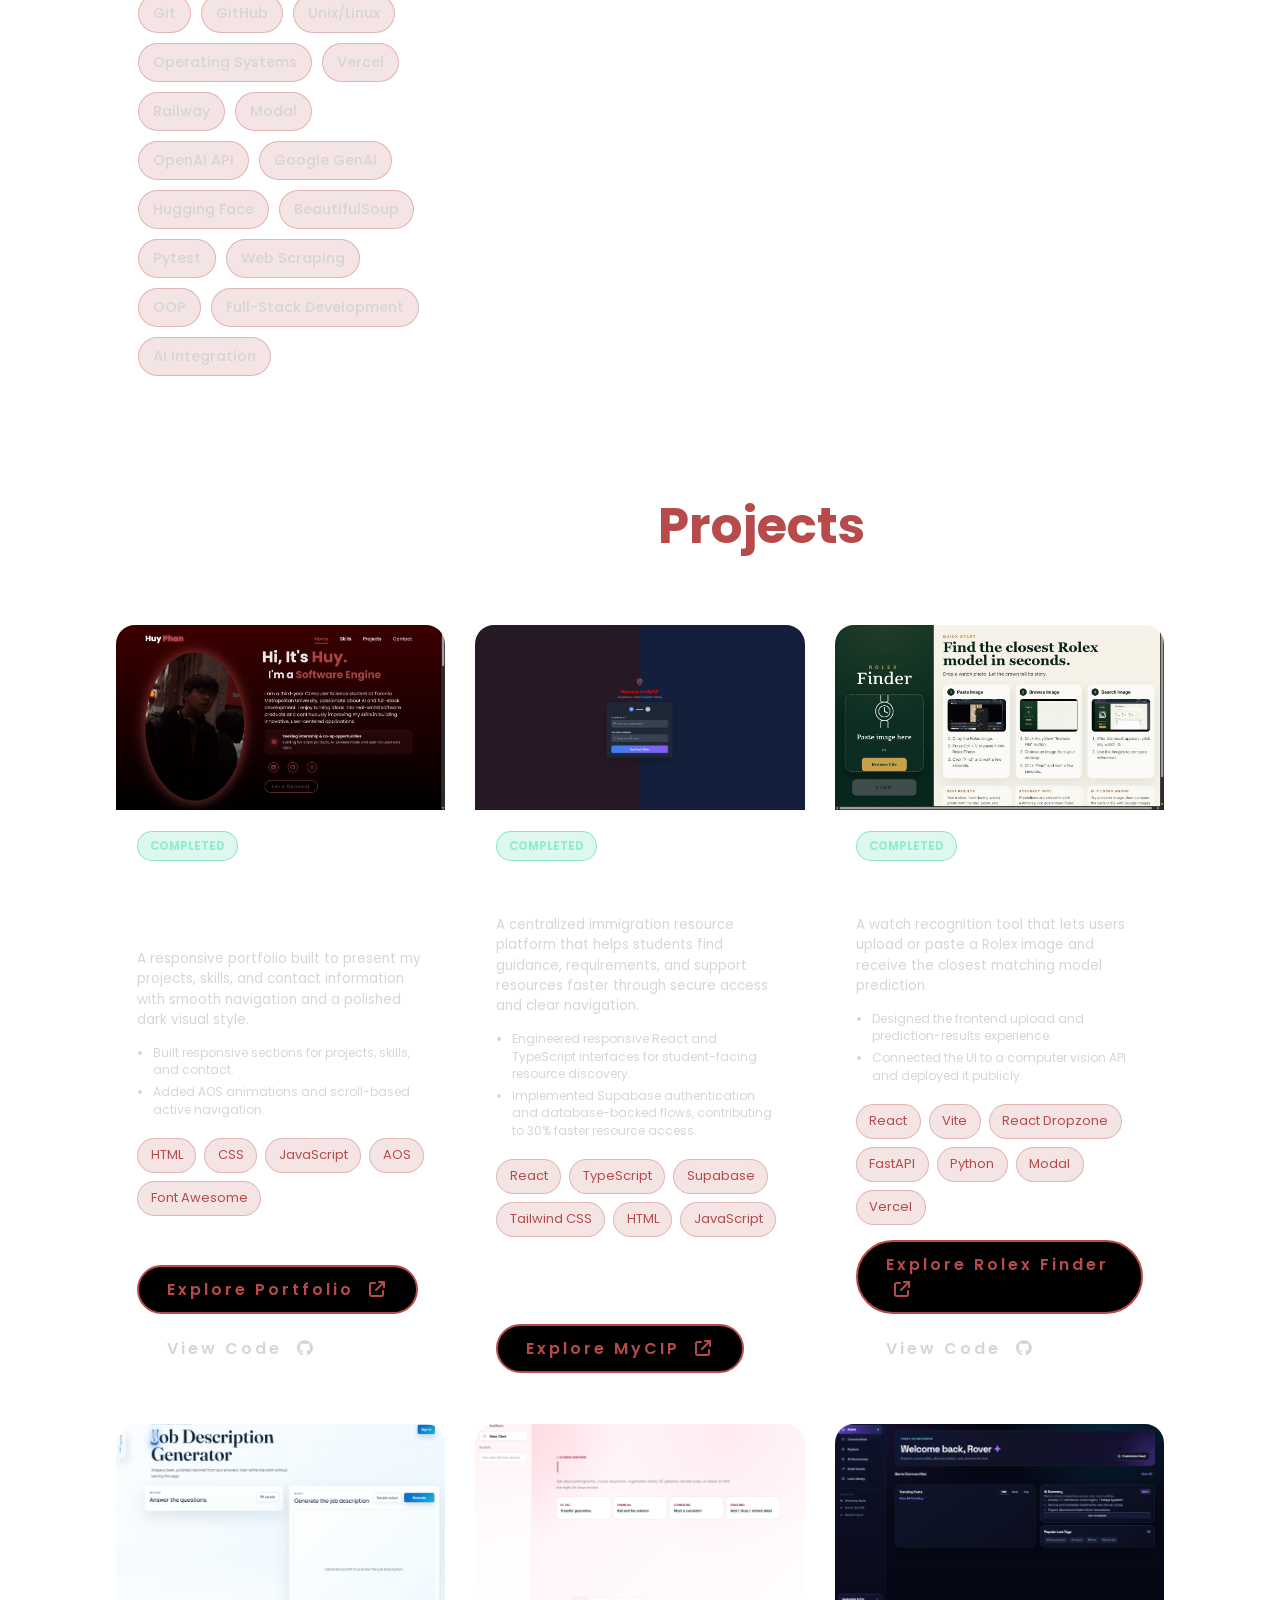
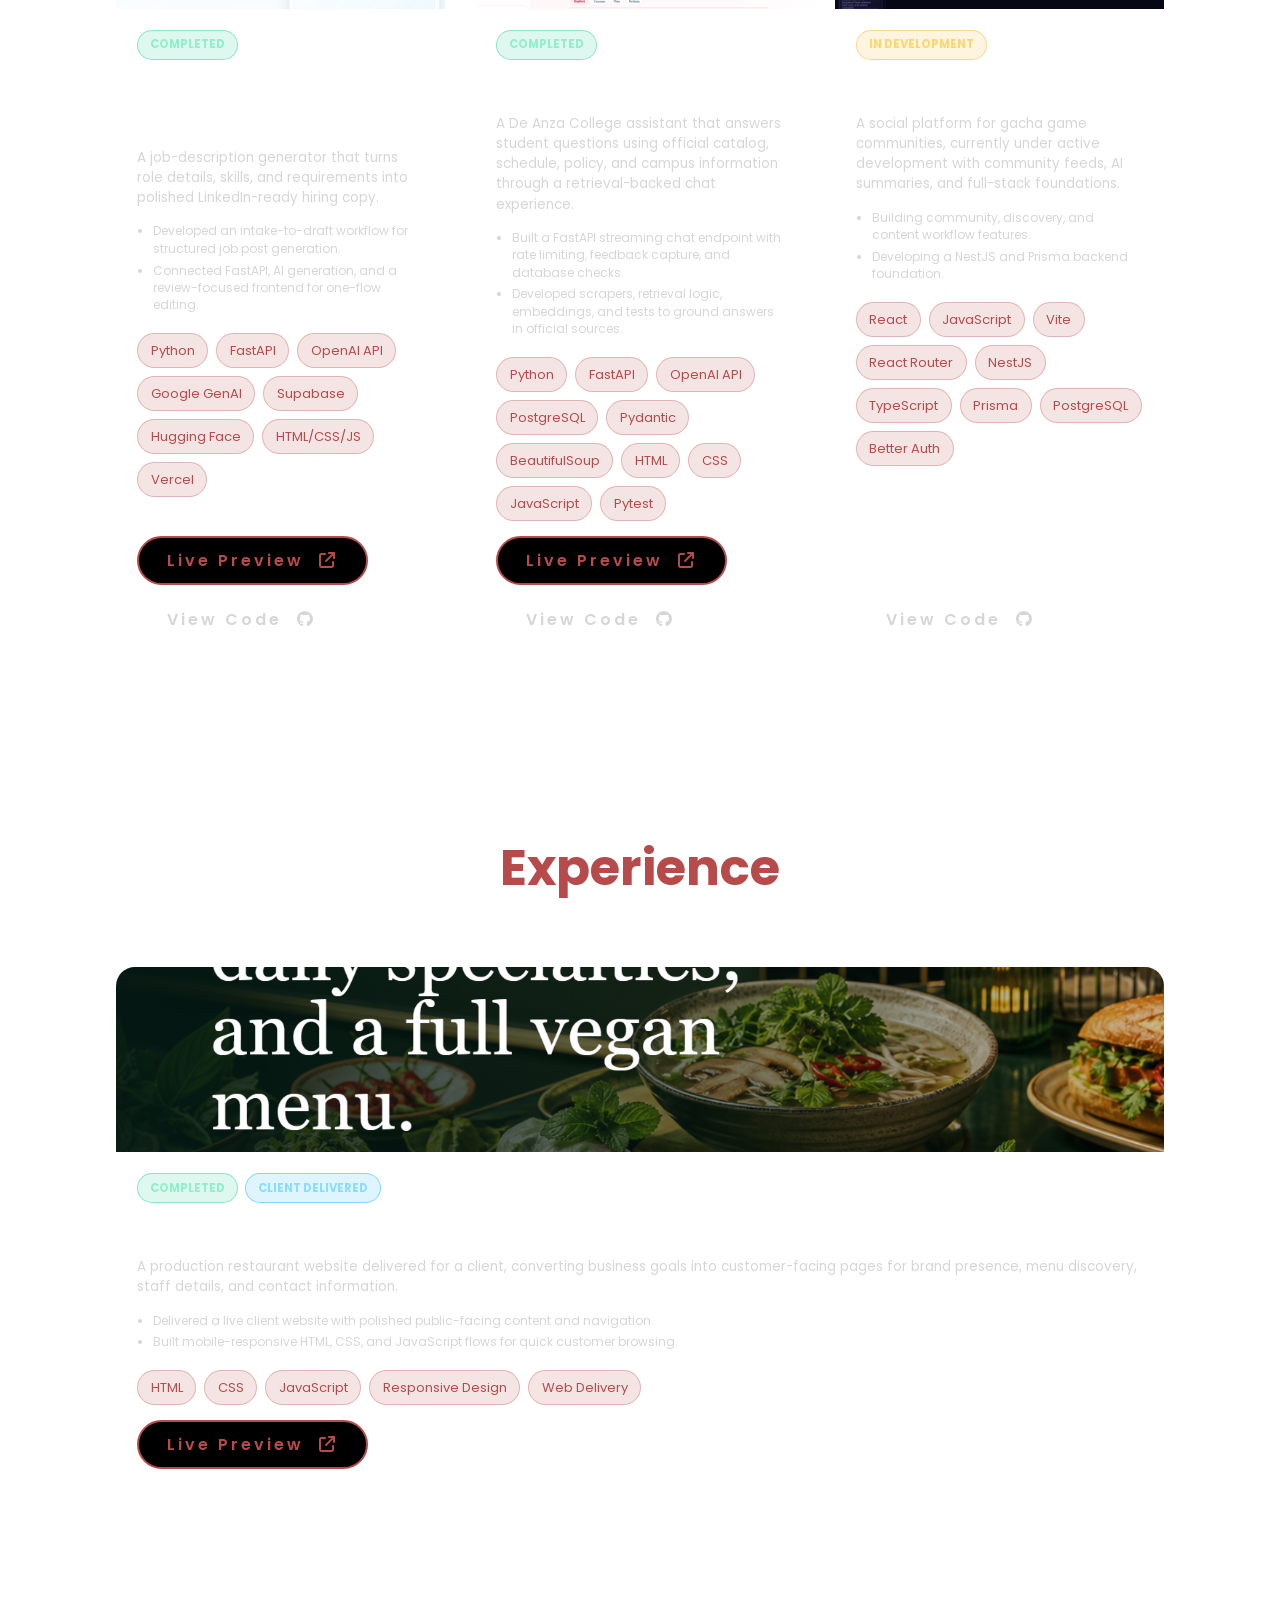
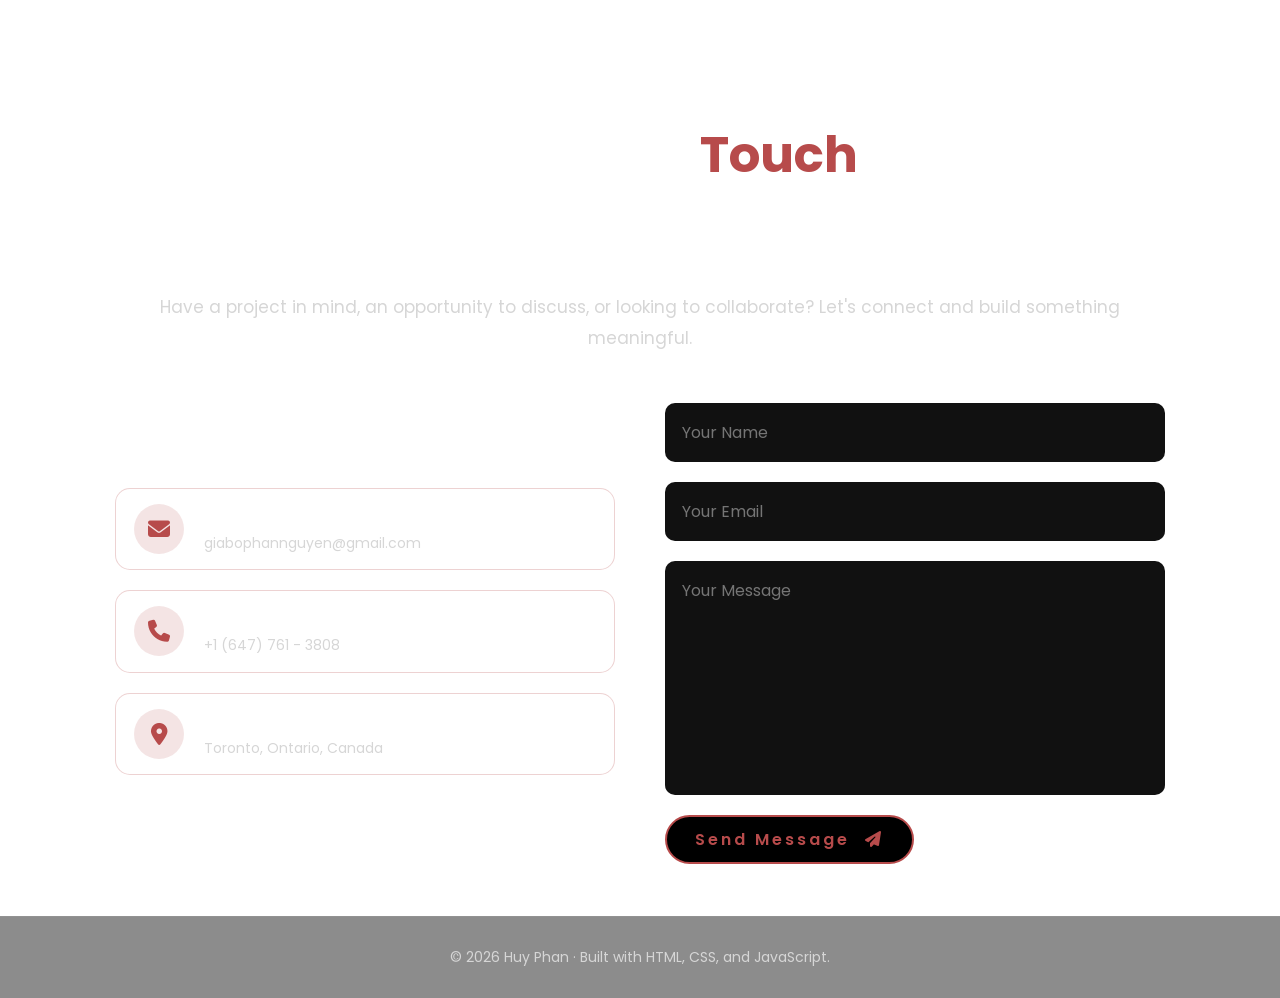
==== commit fdfb8635: "Adding new project, update Header for Experience" ====
--- a/index.html
+++ b/index.html
@@ -27,7 +27,8 @@
                 <a href="#home" class="active" data-aos="fade-up" data-aos-duration="1500" data-aos-delay="100" >Home</a>
                 <a href="#skills" data-aos="fade-up" data-aos-duration="1500" data-aos-delay="300">Skills</a>
                 <a href="#projects" data-aos="fade-up" data-aos-duration="1500" data-aos-delay="500">Projects</a>
-                <a href="#contact" data-aos="fade-up" data-aos-duration="1500" data-aos-delay="700">Contact</a>
+                <a href="#experience" data-aos="fade-up" data-aos-duration="1500" data-aos-delay="700">Experience</a>
+                <a href="#contact" data-aos="fade-up" data-aos-duration="1500" data-aos-delay="900">Contact</a>
                 </div>
             </div>
             <i class="fa-solid fa-bars hamburg" onclick="toggleMenu()"></i>
@@ -36,6 +37,7 @@
                     <a href="#home" onclick="closeMenu()">Home</a>
                     <a href="#skills" onclick="closeMenu()">Skills</a>
                     <a href="#projects" onclick="closeMenu()">Projects</a>
+                    <a href="#experience" onclick="closeMenu()">Experience</a>
                     <a href="#contact" onclick="closeMenu()">Contact</a>
                 </div>
             </div>
@@ -111,6 +113,7 @@
                 <span>Node.js</span>
                 <span>FastAPI</span>
                 <span>NestJS</span>
+                <span>Pydantic</span>
                 <span>Supabase</span>
                 <span>Prisma</span>
                 <span>PostgreSQL</span>
@@ -135,6 +138,9 @@
                 <span>OpenAI API</span>
                 <span>Google GenAI</span>
                 <span>Hugging Face</span>
+                <span>BeautifulSoup</span>
+                <span>Pytest</span>
+                <span>Web Scraping</span>
                 <span>OOP</span>
                 <span>Full-Stack Development</span>
                 <span>AI Integration</span>
@@ -323,39 +329,44 @@
         <div class="project-card">
 
             <div class="project-image">
-                <img src="saigonsister-preview.png" alt="SaiGon Sister restaurant website preview">
+                <img src="deanza-chatbot-preview.png" alt="DeAnza ChatBot project preview">
             </div>
 
             <div class="project-content">
 
                 <div class="project-status-row">
                     <span class="project-status completed">Completed</span>
-                    <span class="project-status delivered">Client Delivered</span>
                     <span class="project-status live">Live</span>
                 </div>
 
-                <h3>SaiGon Sister Restaurant Website</h3>
+                <h3>DeAnza_ChatBot</h3>
 
                 <p>
-                    A production restaurant website delivered for a client, converting business goals into
-                    customer-facing pages for brand presence, menu discovery, staff details, and contact information.
+                    A De Anza College assistant that answers student questions using official catalog, schedule,
+                    policy, and campus information through a retrieval-backed chat experience.
                 </p>
 
                 <ul class="project-highlights">
-                    <li>Delivered a live client website with polished public-facing content and navigation.</li>
-                    <li>Built mobile-responsive HTML, CSS, and JavaScript flows for quick customer browsing.</li>
+                    <li>Built a FastAPI streaming chat endpoint with rate limiting, feedback capture, and database checks.</li>
+                    <li>Developed scrapers, retrieval logic, embeddings, and tests to ground answers in official sources.</li>
                 </ul>
 
                 <div class="project-tech">
+                    <span>Python</span>
+                    <span>FastAPI</span>
+                    <span>OpenAI API</span>
+                    <span>PostgreSQL</span>
+                    <span>Pydantic</span>
+                    <span>BeautifulSoup</span>
                     <span>HTML</span>
                     <span>CSS</span>
                     <span>JavaScript</span>
-                    <span>Responsive Design</span>
-                    <span>Web Delivery</span>
+                    <span>Pytest</span>
                 </div>
 
                 <div class="project-buttons">
-                    <a href="https://saigonsister.ca" class="btn" target="_blank" rel="noopener noreferrer">Live Preview <i class="fa-solid fa-arrow-up-right-from-square"></i></a>
+                    <a href="https://de-anza-chatbot.vercel.app" class="btn" target="_blank" rel="noopener noreferrer">Live Preview <i class="fa-solid fa-arrow-up-right-from-square"></i></a>
+                    <a href="https://github.com/AlexDaPiggie/DeAnza_Chatbot" class="btn btn-secondary" target="_blank" rel="noopener noreferrer">View Code <i class="fa-brands fa-github"></i></a>
                 </div>
 
             </div>
@@ -408,6 +419,57 @@
 
 </section>
                 <!--Experience-->
+                <section class="projects" id="experience">
+
+    <h2 class="section-title"><span>Experience</span></h2>
+
+    <div class="projects-container">
+
+        <div class="project-card">
+
+            <div class="project-image">
+                <img src="saigonsister-preview.png" alt="SaigonSister restaurant website preview">
+            </div>
+
+            <div class="project-content">
+
+                <div class="project-status-row">
+                    <span class="project-status completed">Completed</span>
+                    <span class="project-status delivered">Client Delivered</span>
+                    <span class="project-status live">Live</span>
+                </div>
+
+                <h3>SaigonSister Restaurant Website</h3>
+
+                <p>
+                    A production restaurant website delivered for a client, converting business goals into
+                    customer-facing pages for brand presence, menu discovery, staff details, and contact information.
+                </p>
+
+                <ul class="project-highlights">
+                    <li>Delivered a live client website with polished public-facing content and navigation.</li>
+                    <li>Built mobile-responsive HTML, CSS, and JavaScript flows for quick customer browsing.</li>
+                </ul>
+
+                <div class="project-tech">
+                    <span>HTML</span>
+                    <span>CSS</span>
+                    <span>JavaScript</span>
+                    <span>Responsive Design</span>
+                    <span>Web Delivery</span>
+                </div>
+
+                <div class="project-buttons">
+                    <a href="https://saigonsister.ca" class="btn" target="_blank" rel="noopener noreferrer">Live Preview <i class="fa-solid fa-arrow-up-right-from-square"></i></a>
+                </div>
+
+            </div>
+
+        </div>
+
+    </div>
+
+</section>
 <!--Contact-->
         <section class="contact" id="contact">
 
@@ -549,4 +611,3 @@
 
 </script>
 </html>
-
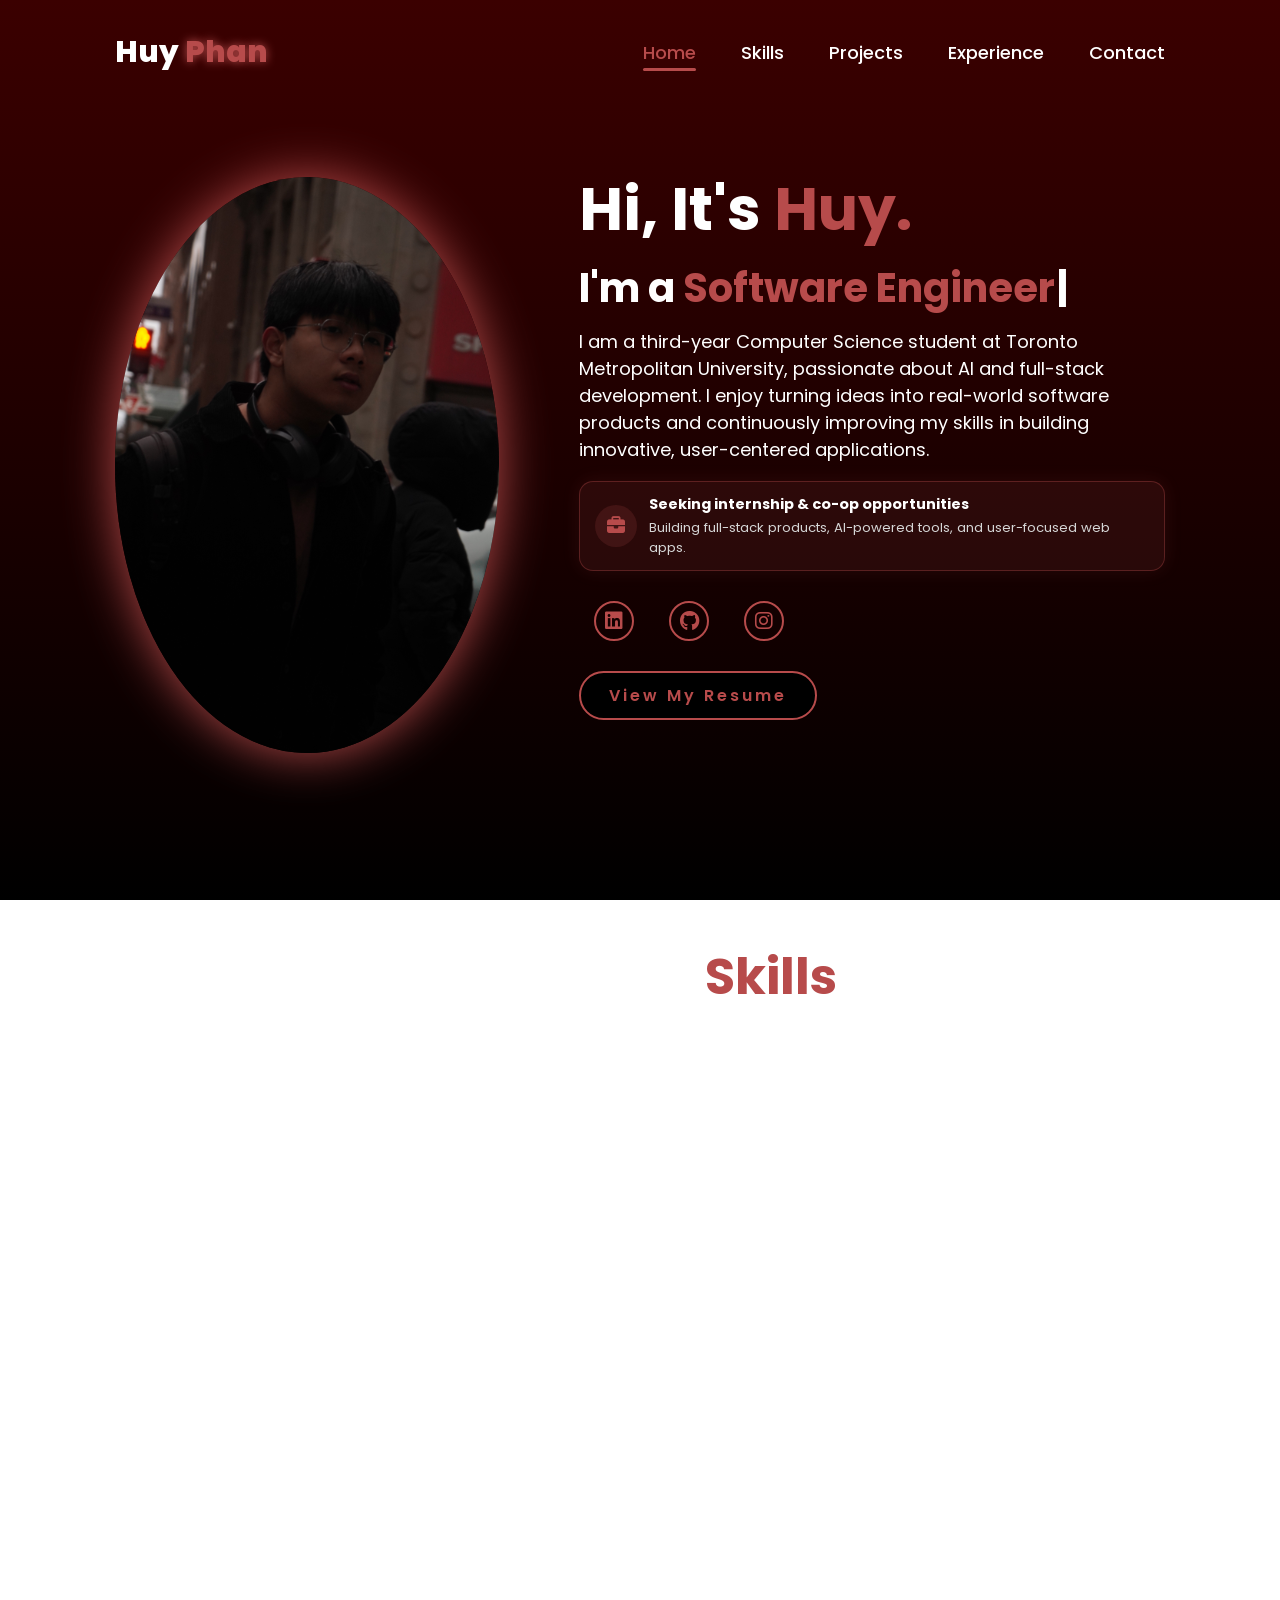
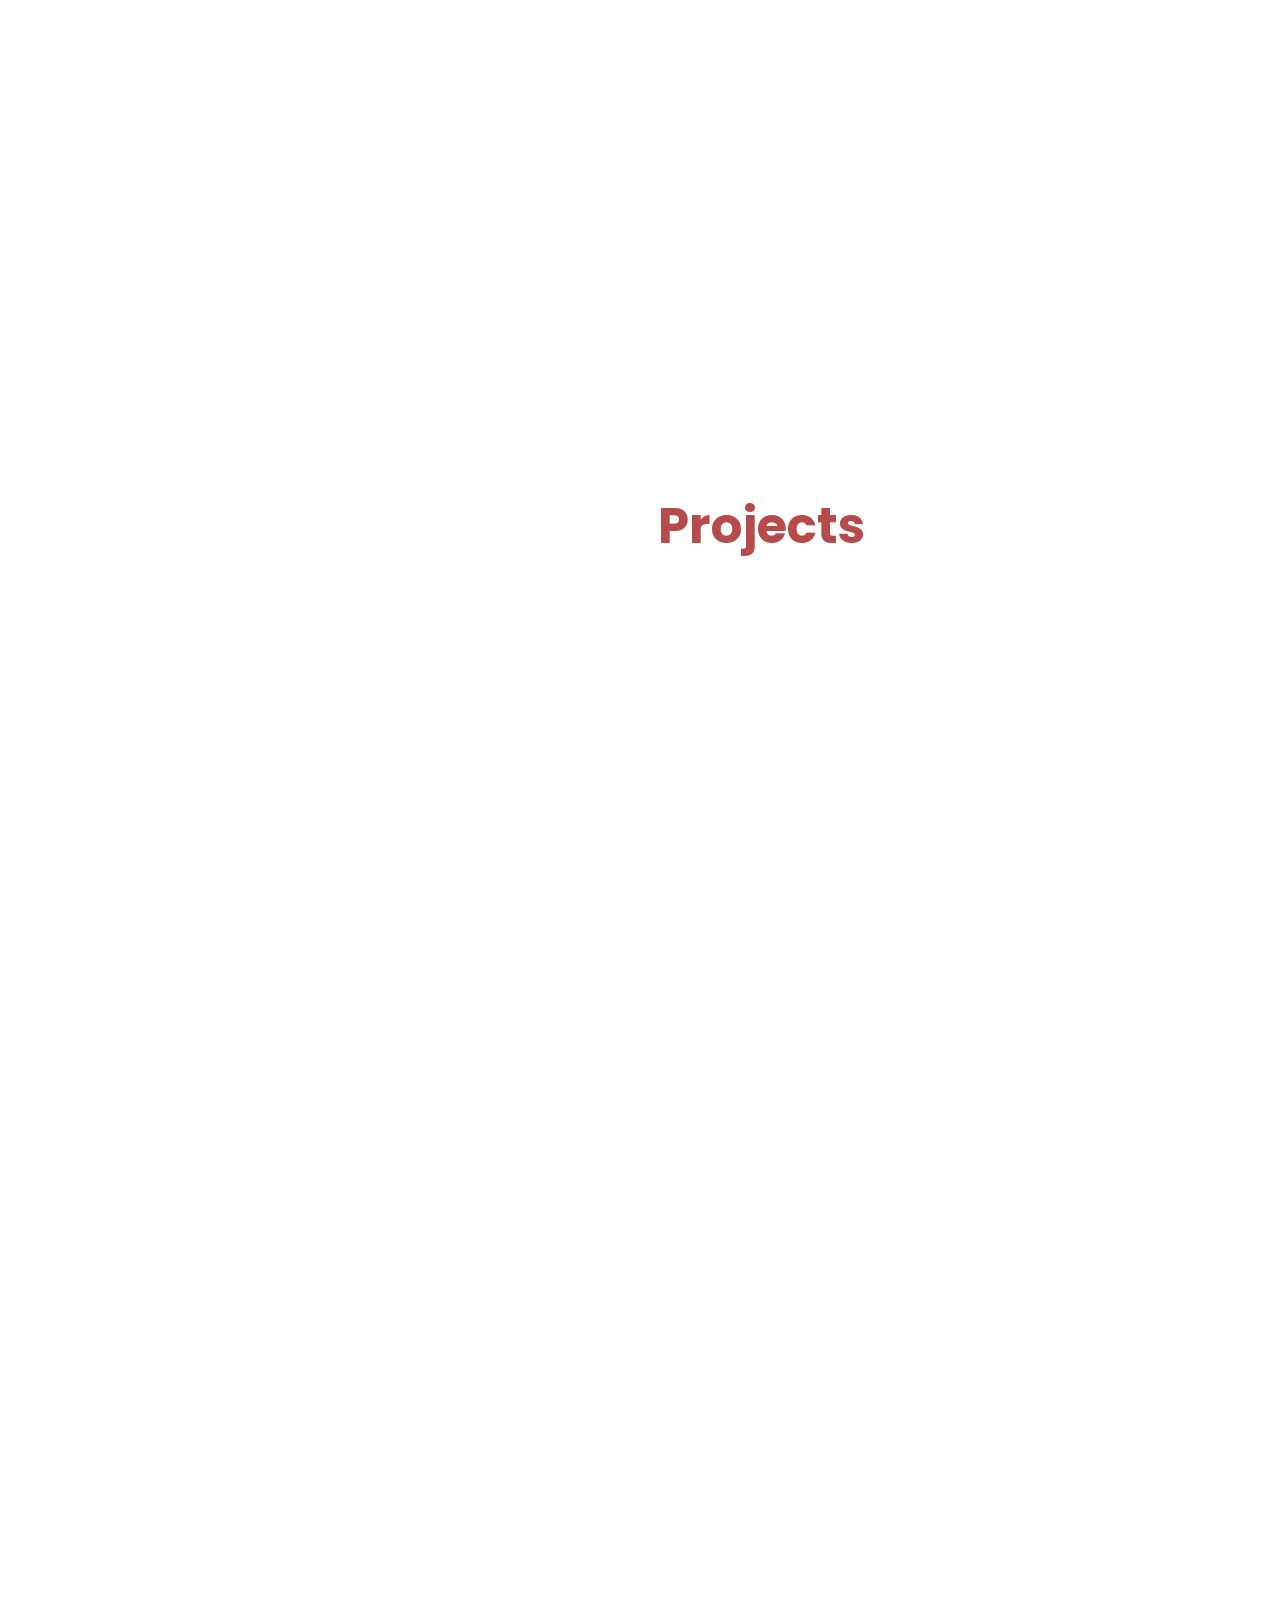
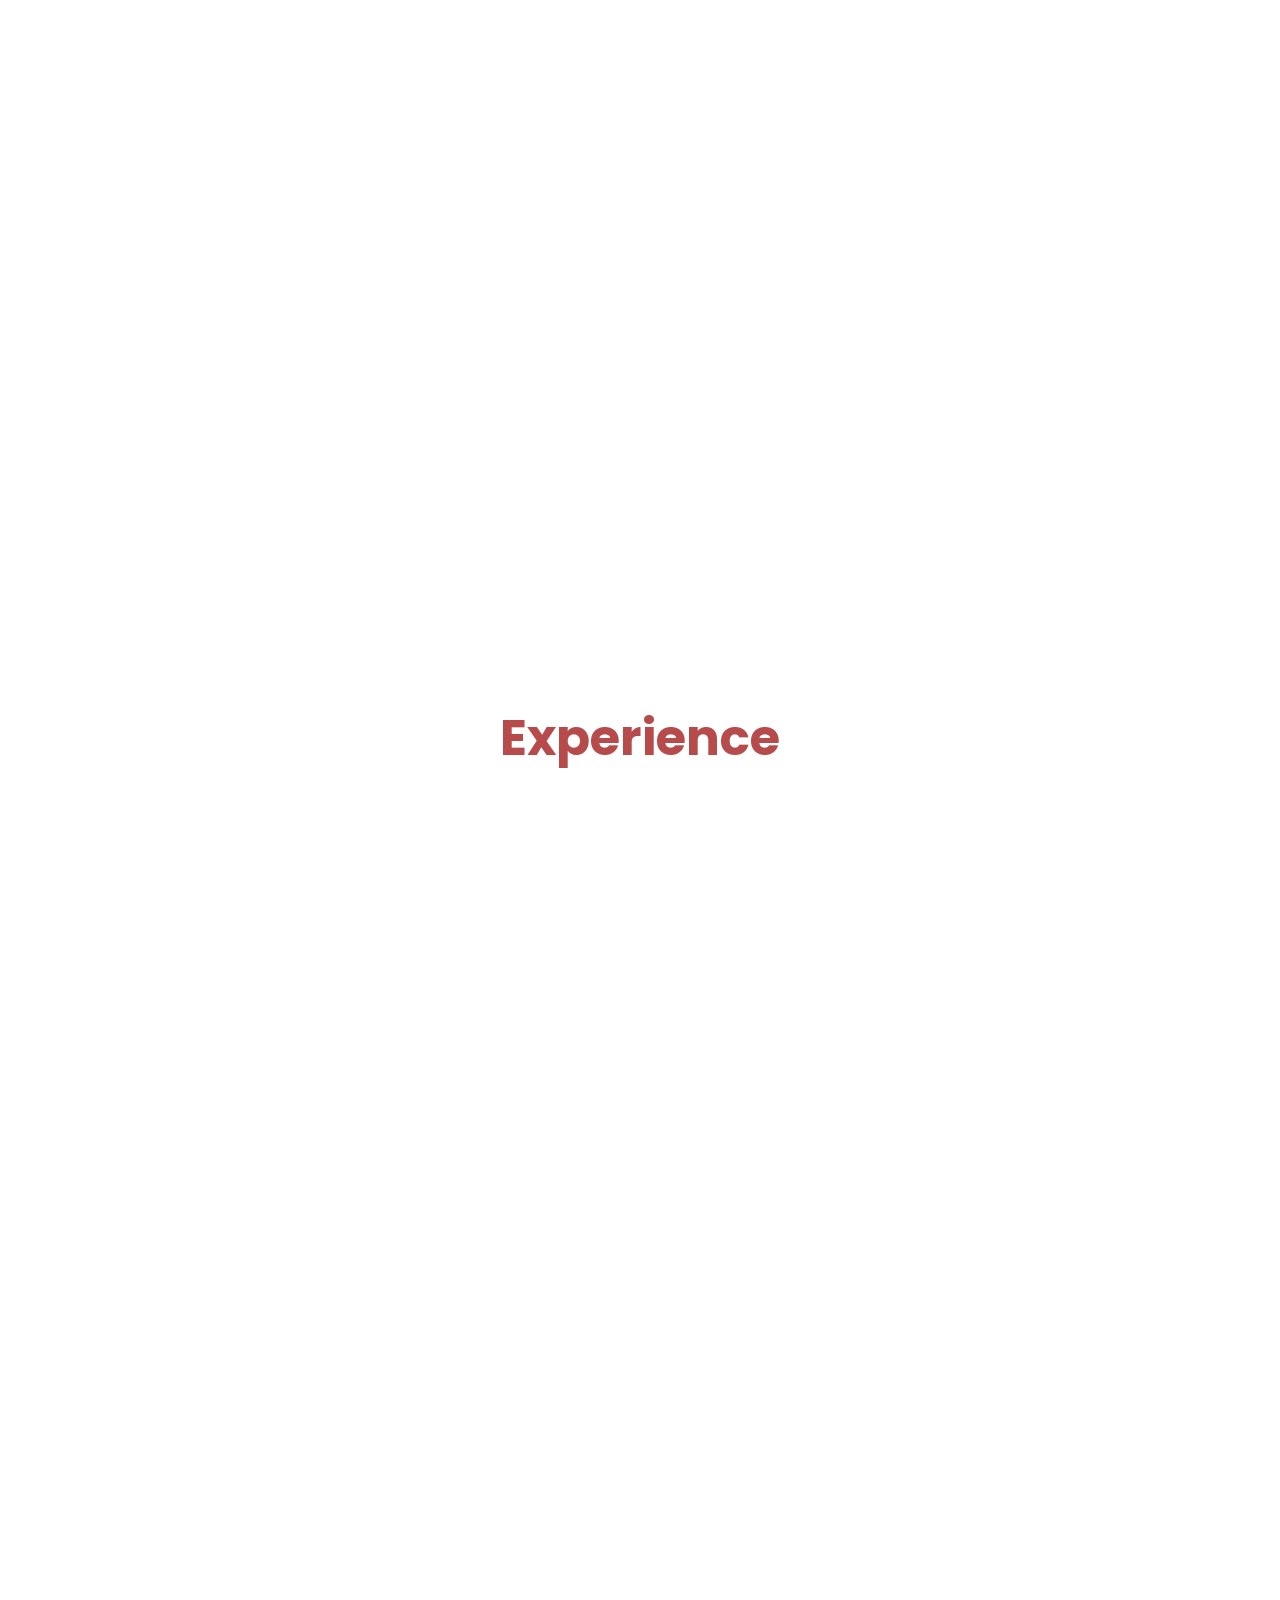
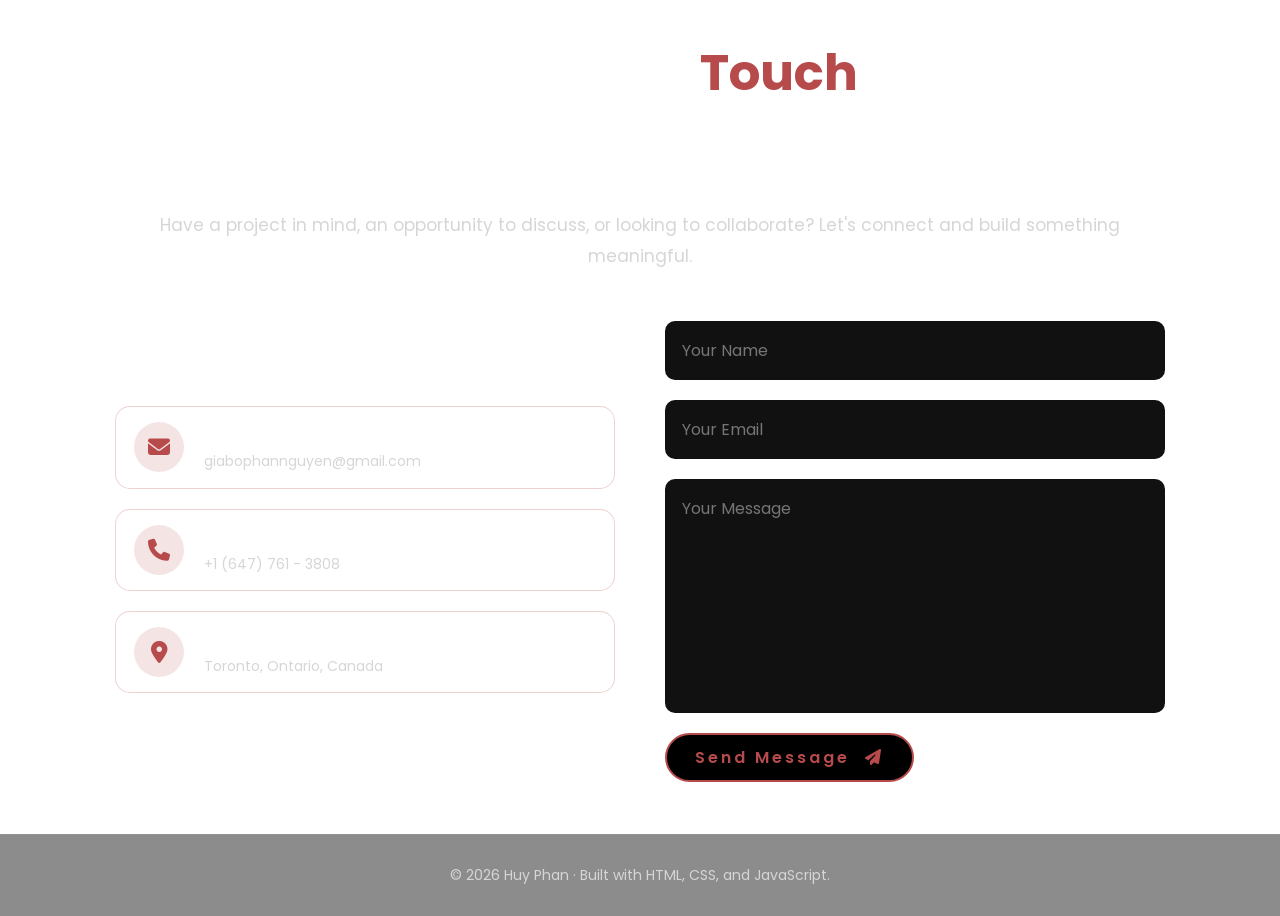
==== commit 22be092c: "update text for each cards" ====
--- a/index.html
+++ b/index.html
@@ -173,13 +173,13 @@
                 <h3>Personal Portfolio Website</h3>
 
                 <p>
-                    A responsive portfolio built to present my projects, skills, and contact information with
-                    smooth navigation and a polished dark visual style.
+                    A responsive portfolio for showcasing projects, skills, resume, and contact paths in one
+                    polished web experience.
                 </p>
 
                 <ul class="project-highlights">
-                    <li>Built responsive sections for projects, skills, and contact.</li>
-                    <li>Added AOS animations and scroll-based active navigation.</li>
+                    <li>Built responsive sections with clean project discovery.</li>
+                    <li>Added scroll animation, active nav, and resume access.</li>
                 </ul>
 
                 <div class="project-tech">
@@ -214,13 +214,12 @@
         <h3>MyCIP.ca</h3>
 
         <p>
-            A centralized immigration resource platform that helps students find guidance, requirements, and
-            support resources faster through secure access and clear navigation.
+            Student immigration platform focused on secure access, clear navigation, and faster resource discovery.
         </p>
 
         <ul class="project-highlights">
-            <li>Engineered responsive React and TypeScript interfaces for student-facing resource discovery.</li>
-            <li>Implemented Supabase authentication and database-backed flows, contributing to 30% faster resource access.</li>
+            <li>Engineered React/TypeScript resource flows for students.</li>
+            <li>Built Supabase auth and database-backed access, improving speed by 30%.</li>
         </ul>
 
         <div class="project-tech">
@@ -255,13 +254,12 @@
                 <h3>Rolex Finder</h3>
 
                 <p>
-                    A watch recognition tool that lets users upload or paste a Rolex image and receive the
-                    closest matching model prediction.
+                    Image-recognition tool for identifying Rolex models from pasted or uploaded watch photos.
                 </p>
 
                 <ul class="project-highlights">
-                    <li>Designed the frontend upload and prediction-results experience.</li>
-                    <li>Connected the UI to a computer vision API and deployed it publicly.</li>
+                    <li>Built the upload and prediction-results frontend.</li>
+                    <li>Connected FastAPI model output to a public Vercel app.</li>
                 </ul>
 
                 <div class="project-tech">
@@ -298,13 +296,12 @@
                 <h3>LinkedIn Job Description GenAI</h3>
 
                 <p>
-                    A job-description generator that turns role details, skills, and requirements
-                    into polished LinkedIn-ready hiring copy.
+                    AI workflow that turns role details into polished LinkedIn-ready job descriptions.
                 </p>
 
                 <ul class="project-highlights">
-                    <li>Developed an intake-to-draft workflow for structured job post generation.</li>
-                    <li>Connected FastAPI, AI generation, and a review-focused frontend for one-flow editing.</li>
+                    <li>Designed the intake-to-draft generation flow.</li>
+                    <li>Integrated FastAPI, AI generation, and review editing.</li>
                 </ul>
 
                 <div class="project-tech">
@@ -342,13 +339,13 @@
                 <h3>DeAnza_ChatBot</h3>
 
                 <p>
-                    A De Anza College assistant that answers student questions using official catalog, schedule,
-                    policy, and campus information through a retrieval-backed chat experience.
+                    Retrieval-backed De Anza assistant for student questions about courses, policies, deadlines,
+                    and campus resources.
                 </p>
 
                 <ul class="project-highlights">
-                    <li>Built a FastAPI streaming chat endpoint with rate limiting, feedback capture, and database checks.</li>
-                    <li>Developed scrapers, retrieval logic, embeddings, and tests to ground answers in official sources.</li>
+                    <li>Built FastAPI streaming chat with rate limiting and feedback capture.</li>
+                    <li>Added scrapers, embeddings, retrieval, and tests for grounded answers.</li>
                 </ul>
 
                 <div class="project-tech">
@@ -387,13 +384,12 @@
                 <h3>Gachahub</h3>
 
                 <p>
-                    A social platform for gacha game communities, currently under active development with
-                    community feeds, AI summaries, and full-stack foundations.
+                    In-development social platform for gacha communities, content discovery, and AI-assisted summaries.
                 </p>
 
                 <ul class="project-highlights">
-                    <li>Building community, discovery, and content workflow features.</li>
-                    <li>Developing a NestJS and Prisma backend foundation.</li>
+                    <li>Building community feeds and discovery workflows.</li>
+                    <li>Developing a NestJS, Prisma, and PostgreSQL backend.</li>
                 </ul>
 
                 <div class="project-tech">
@@ -442,13 +438,13 @@
                 <h3>SaigonSister Restaurant Website</h3>
 
                 <p>
-                    A production restaurant website delivered for a client, converting business goals into
-                    customer-facing pages for brand presence, menu discovery, staff details, and contact information.
+                    Client-delivered restaurant website for brand presence, menu discovery, staff details, and
+                    customer information.
                 </p>
 
                 <ul class="project-highlights">
-                    <li>Delivered a live client website with polished public-facing content and navigation.</li>
-                    <li>Built mobile-responsive HTML, CSS, and JavaScript flows for quick customer browsing.</li>
+                    <li>Delivered a live, polished customer-facing website.</li>
+                    <li>Built responsive HTML, CSS, and JavaScript navigation.</li>
                 </ul>
 
                 <div class="project-tech">
--- a/style.css
+++ b/style.css
@@ -621,7 +621,13 @@
 
   padding-top:1rem;
 }
-
+
+#experience .projects-container{
+  grid-template-columns:minmax(min(100%, 300px), 1fr);
+  max-width:420px;
+  align-self:center;
+}
+
 .project-card{
   width:100%;
   max-width:1100px;
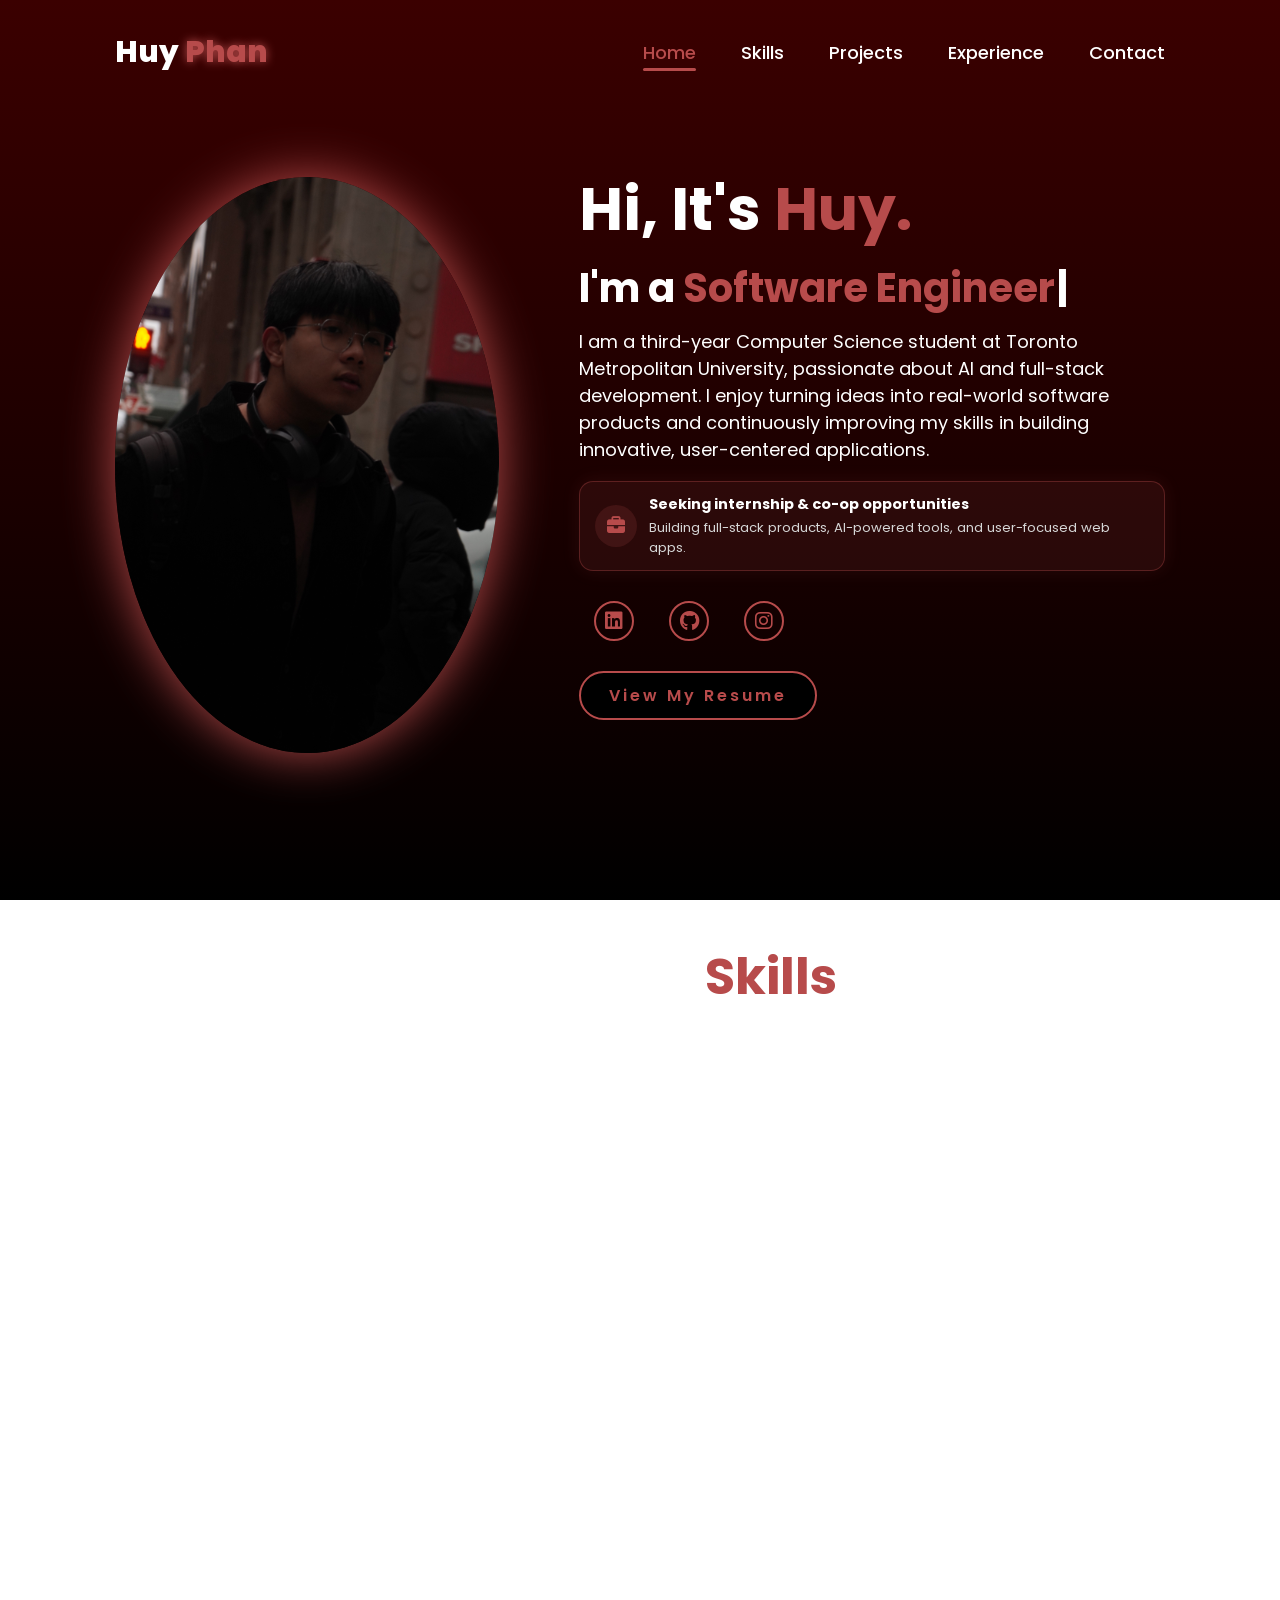
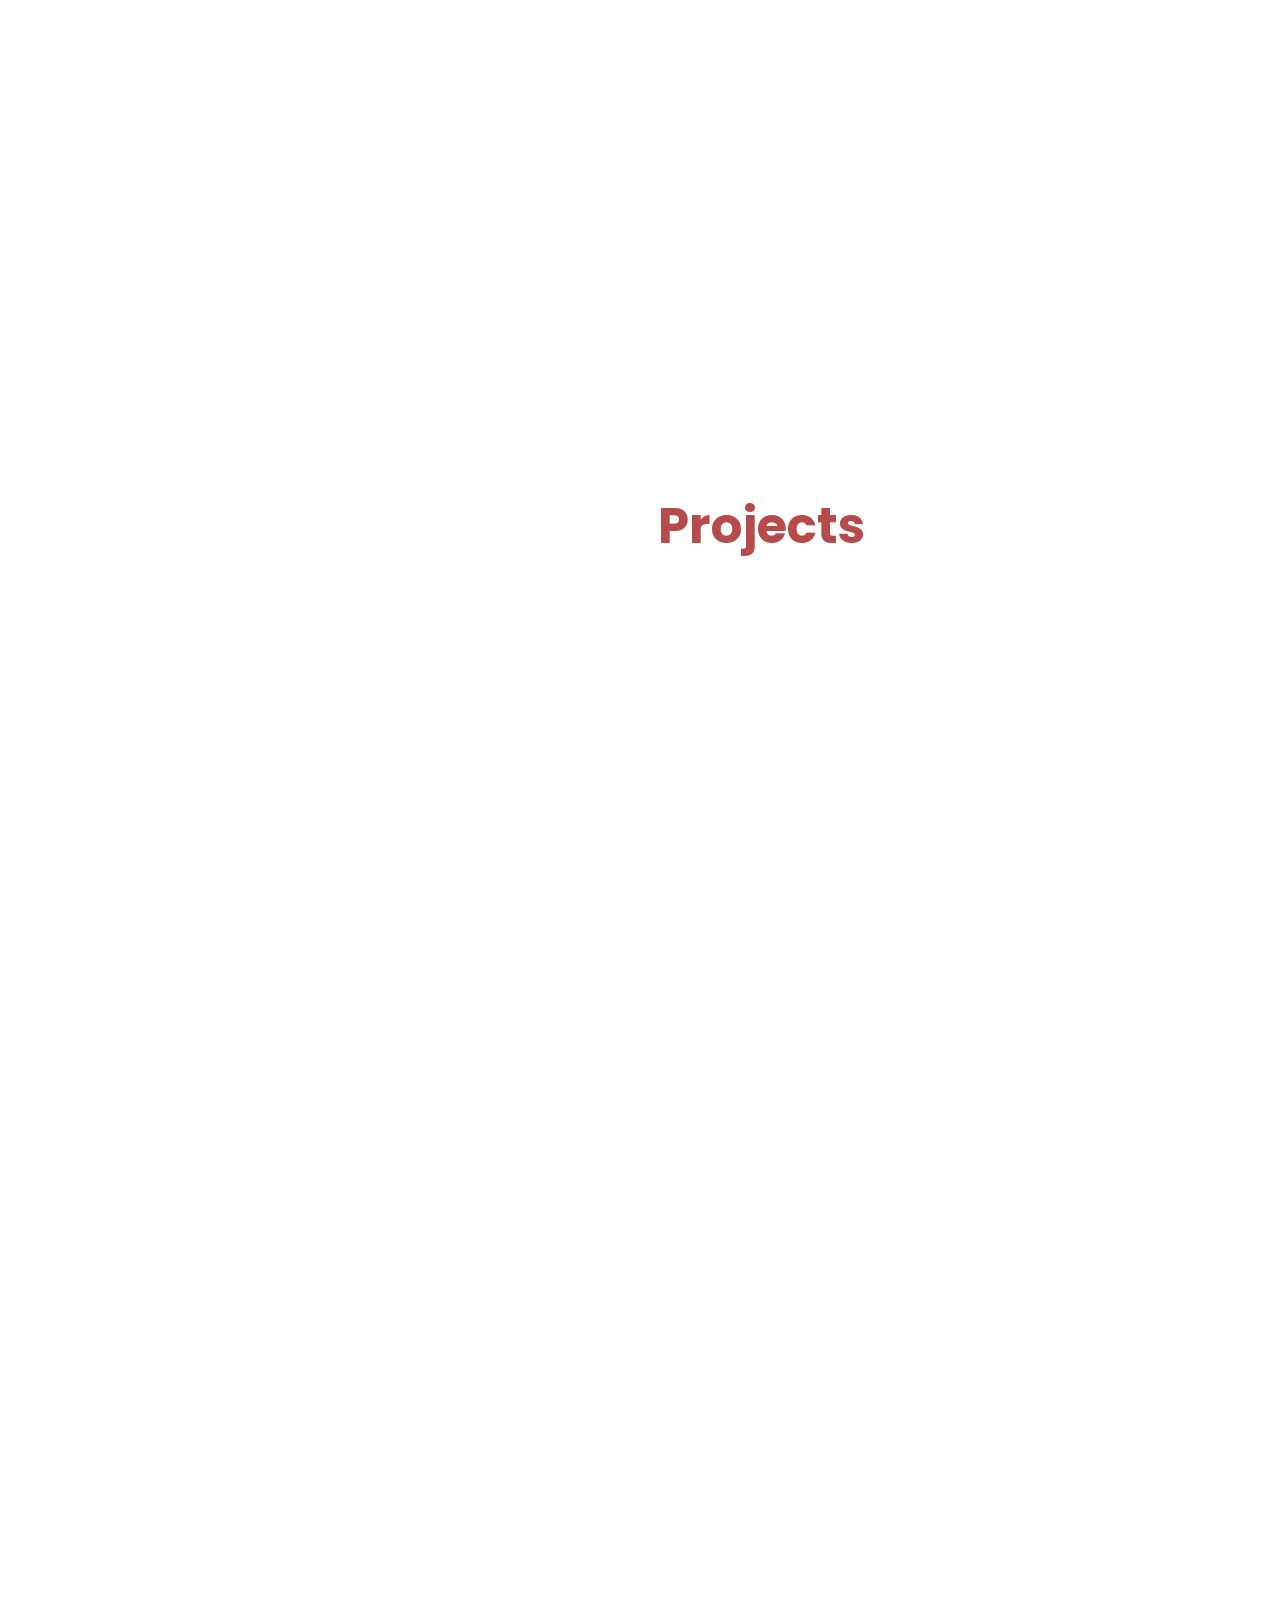
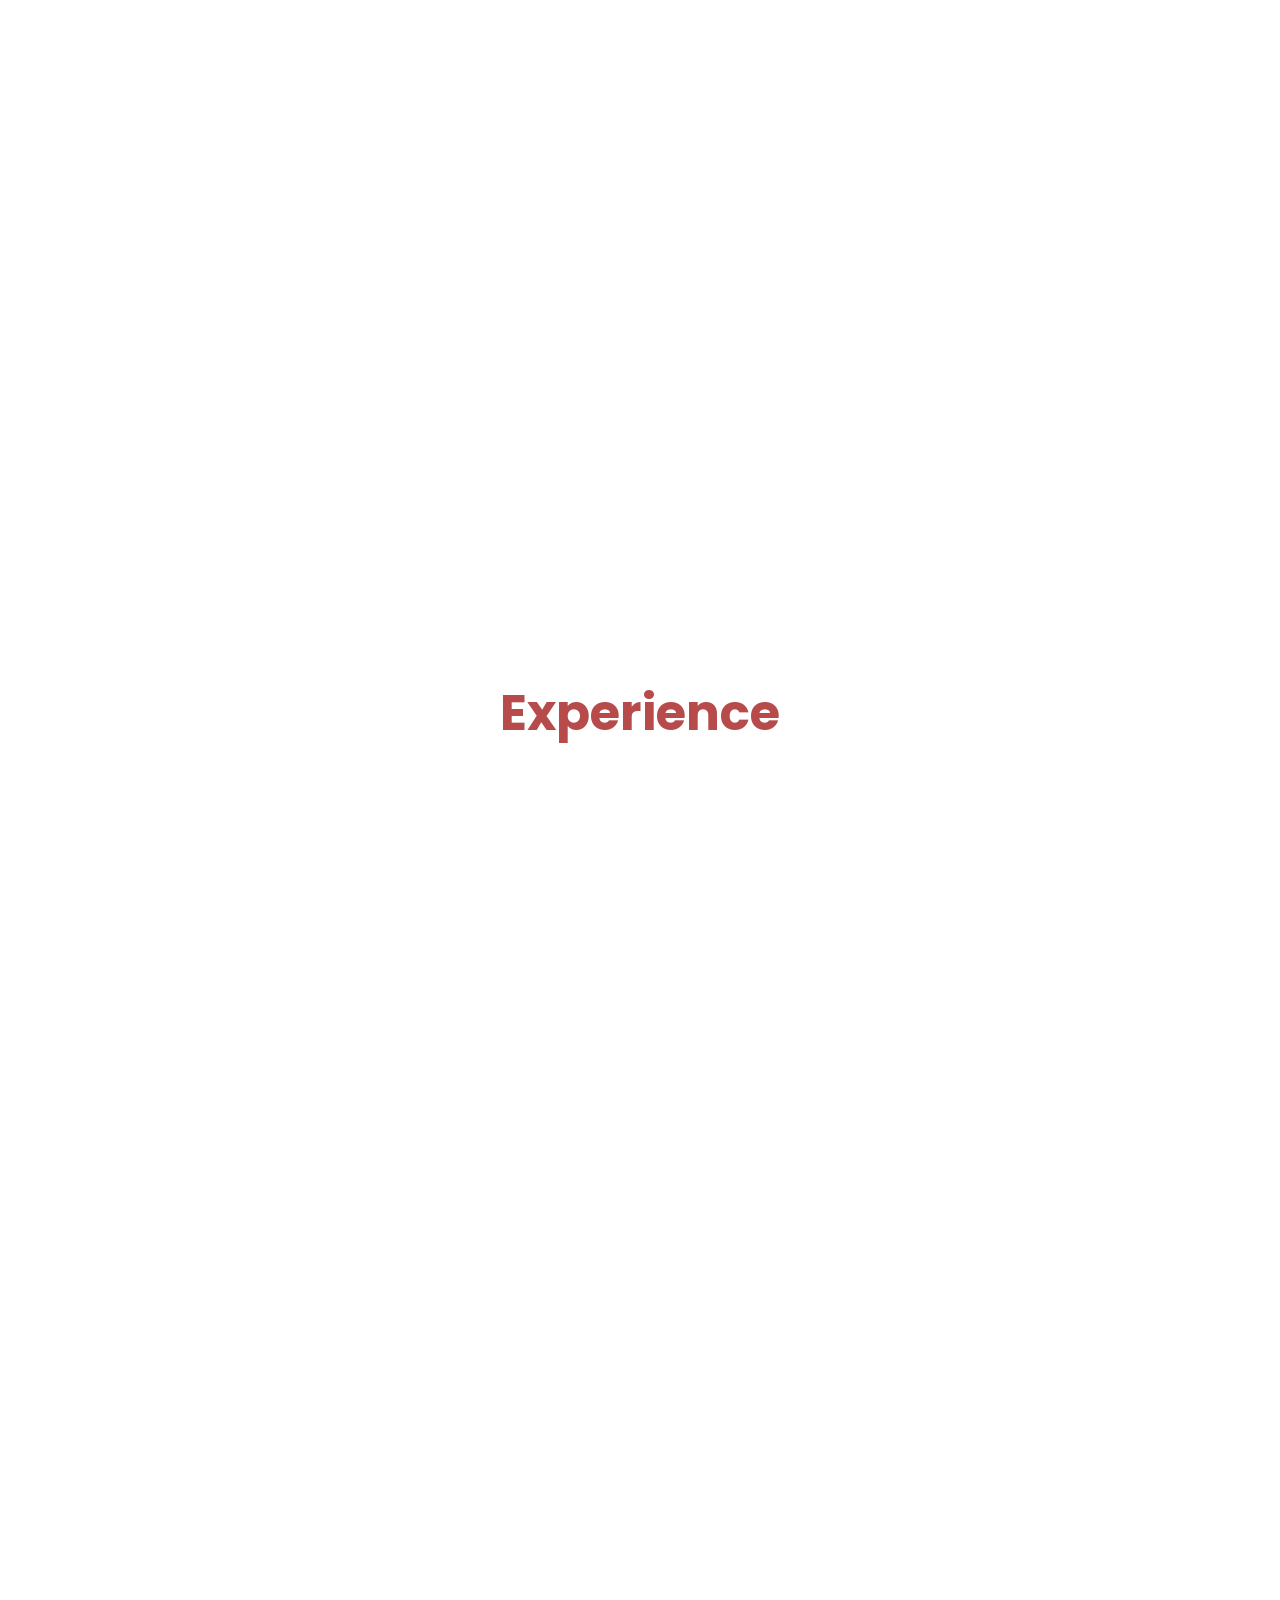
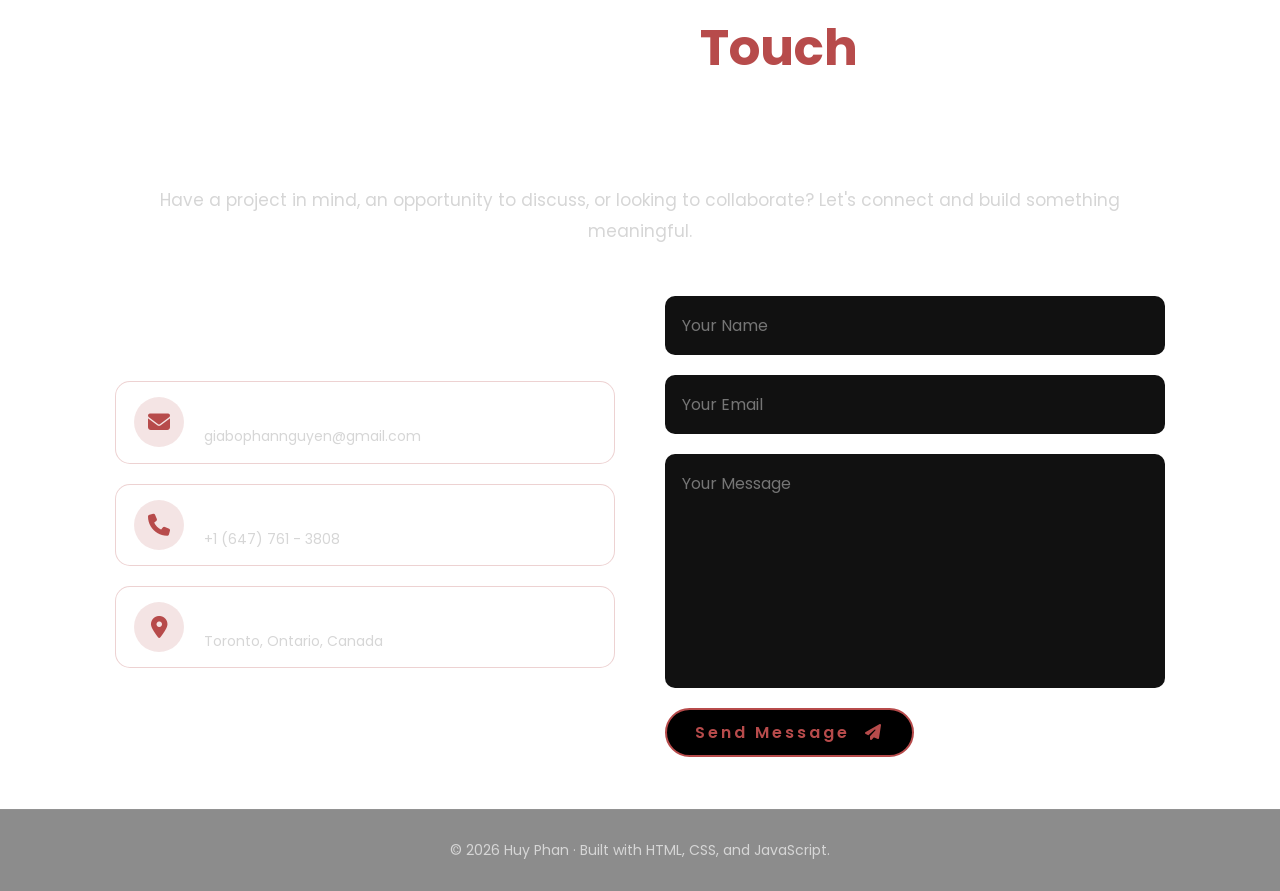
==== commit 98715c58: "Update Project" ====
--- a/index.html
+++ b/index.html
@@ -160,7 +160,7 @@
         <div class="project-card">
 
             <div class="project-image">
-                <img src="portfolio-preview.png" alt="Portfolio website homepage screenshot">
+                <img src="deanza-chatbot-preview.png" alt="DeAnza ChatBot project preview">
             </div>
 
             <div class="project-content">
@@ -170,182 +170,15 @@
                     <span class="project-status live">Live</span>
                 </div>
 
-                <h3>Personal Portfolio Website</h3>
+                <h3>DeAnza_ChatBot</h3>
 
                 <p>
-                    A responsive portfolio for showcasing projects, skills, resume, and contact paths in one
-                    polished web experience.
+                    RAG-style De Anza assistant for course, policy, deadline, and campus-resource questions.
                 </p>
 
                 <ul class="project-highlights">
-                    <li>Built responsive sections with clean project discovery.</li>
-                    <li>Added scroll animation, active nav, and resume access.</li>
-                </ul>
-
-                <div class="project-tech">
-                    <span>HTML</span>
-                    <span>CSS</span>
-                    <span>JavaScript</span>
-                    <span>AOS</span>
-                    <span>Font Awesome</span>
-                </div>
-
-                <div class="project-buttons">
-                    <a href="#home" class="btn">Explore Portfolio <i class="fa-solid fa-arrow-up-right-from-square"></i></a>
-                    <a href="https://github.com/hertzy-da-poet/Hugo-Portfolio" class="btn btn-secondary" target="_blank" rel="noopener noreferrer">View Code <i class="fa-brands fa-github"></i></a>
-                </div>
-
-            </div>
-
-        </div>
-        <div class="project-card">
-
-    <div class="project-image">
-        <img src="mycip.jpeg" alt="">
-    </div>
-
-    <div class="project-content">
-
-        <div class="project-status-row">
-            <span class="project-status completed">Completed</span>
-            <span class="project-status live">Live</span>
-        </div>
-
-        <h3>MyCIP.ca</h3>
-
-        <p>
-            Student immigration platform focused on secure access, clear navigation, and faster resource discovery.
-        </p>
-
-        <ul class="project-highlights">
-            <li>Engineered React/TypeScript resource flows for students.</li>
-            <li>Built Supabase auth and database-backed access, improving speed by 30%.</li>
-        </ul>
-
-        <div class="project-tech">
-            <span>React</span>
-            <span>TypeScript</span>
-            <span>Supabase</span>
-            <span>Tailwind CSS</span>
-            <span>HTML</span>
-            <span>JavaScript</span>
-        </div>
-
-        <div class="project-buttons">
-            <a href="https://mycip.ca" class="btn" target="_blank" rel="noopener noreferrer">Explore MyCIP <i class="fa-solid fa-arrow-up-right-from-square"></i></a>
-        </div>
-
-    </div>
-
-</div>
-        <div class="project-card">
-
-            <div class="project-image">
-                <img src="rolex-finder.png" alt="Rolex Finder app screenshot">
-            </div>
-
-            <div class="project-content">
-
-                <div class="project-status-row">
-                    <span class="project-status completed">Completed</span>
-                    <span class="project-status live">Live</span>
-                </div>
-
-                <h3>Rolex Finder</h3>
-
-                <p>
-                    Image-recognition tool for identifying Rolex models from pasted or uploaded watch photos.
-                </p>
-
-                <ul class="project-highlights">
-                    <li>Built the upload and prediction-results frontend.</li>
-                    <li>Connected FastAPI model output to a public Vercel app.</li>
-                </ul>
-
-                <div class="project-tech">
-                    <span>React</span>
-                    <span>Vite</span>
-                    <span>React Dropzone</span>
-                    <span>FastAPI</span>
-                    <span>Python</span>
-                    <span>Modal</span>
-                    <span>Vercel</span>
-                </div>
-
-                <div class="project-buttons">
-                    <a href="https://rolex-finder.vercel.app" class="btn" target="_blank" rel="noopener noreferrer">Explore Rolex Finder <i class="fa-solid fa-arrow-up-right-from-square"></i></a>
-                    <a href="https://github.com/hertzy-da-poet/rolex_models_recognition" class="btn btn-secondary" target="_blank" rel="noopener noreferrer">View Code <i class="fa-brands fa-github"></i></a>
-                </div>
-
-            </div>
-
-        </div>
-        <div class="project-card">
-
-            <div class="project-image">
-                <img src="linkedin-genai-preview.png" alt="LinkedIn Job Description GenAI project preview">
-            </div>
-
-            <div class="project-content">
-
-                <div class="project-status-row">
-                    <span class="project-status completed">Completed</span>
-                    <span class="project-status live">Live</span>
-                </div>
-
-                <h3>LinkedIn Job Description GenAI</h3>
-
-                <p>
-                    AI workflow that turns role details into polished LinkedIn-ready job descriptions.
-                </p>
-
-                <ul class="project-highlights">
-                    <li>Designed the intake-to-draft generation flow.</li>
-                    <li>Integrated FastAPI, AI generation, and review editing.</li>
-                </ul>
-
-                <div class="project-tech">
-                    <span>Python</span>
-                    <span>FastAPI</span>
-                    <span>OpenAI API</span>
-                    <span>Google GenAI</span>
-                    <span>Supabase</span>
-                    <span>Hugging Face</span>
-                    <span>HTML/CSS/JS</span>
-                    <span>Vercel</span>
-                </div>
-
-                <div class="project-buttons">
-                    <a href="https://linked-in-gen-ai.vercel.app/" class="btn" target="_blank" rel="noopener noreferrer">Live Preview <i class="fa-solid fa-arrow-up-right-from-square"></i></a>
-                    <a href="https://github.com/AlexDaPiggie/LinkedIn_Job_Description_GenAI" class="btn btn-secondary" target="_blank" rel="noopener noreferrer">View Code <i class="fa-brands fa-github"></i></a>
-                </div>
-
-            </div>
-
-        </div>
-        <div class="project-card">
-
-            <div class="project-image">
-                <img src="deanza-chatbot-preview.png" alt="DeAnza ChatBot project preview">
-            </div>
-
-            <div class="project-content">
-
-                <div class="project-status-row">
-                    <span class="project-status completed">Completed</span>
-                    <span class="project-status live">Live</span>
-                </div>
-
-                <h3>DeAnza_ChatBot</h3>
-
-                <p>
-                    Retrieval-backed De Anza assistant for student questions about courses, policies, deadlines,
-                    and campus resources.
-                </p>
-
-                <ul class="project-highlights">
-                    <li>Built FastAPI streaming chat with rate limiting and feedback capture.</li>
-                    <li>Added scrapers, embeddings, retrieval, and tests for grounded answers.</li>
+                    <li>Built streaming FastAPI chat with rate limiting and feedback capture.</li>
+                    <li>Added official-source scrapers, embeddings, retrieval, and Pytest coverage.</li>
                 </ul>
 
                 <div class="project-tech">
@@ -362,8 +195,173 @@
                 </div>
 
                 <div class="project-buttons">
-                    <a href="https://de-anza-chatbot.vercel.app" class="btn" target="_blank" rel="noopener noreferrer">Live Preview <i class="fa-solid fa-arrow-up-right-from-square"></i></a>
-                    <a href="https://github.com/AlexDaPiggie/DeAnza_Chatbot" class="btn btn-secondary" target="_blank" rel="noopener noreferrer">View Code <i class="fa-brands fa-github"></i></a>
+                    <a href="https://de-anza-chatbot.vercel.app" class="btn" target="_blank" rel="noopener noreferrer">Live Demo <i class="fa-solid fa-arrow-up-right-from-square"></i></a>
+                    <a href="https://github.com/AlexDaPiggie/DeAnza_Chatbot" class="btn btn-secondary" target="_blank" rel="noopener noreferrer">GitHub <i class="fa-brands fa-github"></i></a>
+                </div>
+
+            </div>
+
+        </div>
+        <div class="project-card">
+
+    <div class="project-image">
+        <img src="mycip.jpeg" alt="">
+    </div>
+
+    <div class="project-content">
+
+        <div class="project-status-row">
+            <span class="project-status completed">Completed</span>
+            <span class="project-status live">Live</span>
+        </div>
+
+        <h3>MyCIP.ca</h3>
+
+        <p>
+            Student immigration platform focused on secure access, clear navigation, and faster resource discovery.
+        </p>
+
+        <ul class="project-highlights">
+            <li>Engineered React/TypeScript resource flows for students.</li>
+            <li>Built Supabase auth and database-backed access, improving speed by 30%.</li>
+        </ul>
+
+        <div class="project-tech">
+            <span>React</span>
+            <span>TypeScript</span>
+            <span>Supabase</span>
+            <span>Tailwind CSS</span>
+            <span>HTML</span>
+            <span>JavaScript</span>
+        </div>
+
+        <div class="project-buttons">
+            <a href="https://mycip.ca" class="btn" target="_blank" rel="noopener noreferrer">Live Site <i class="fa-solid fa-arrow-up-right-from-square"></i></a>
+        </div>
+
+    </div>
+
+</div>
+        <div class="project-card">
+
+            <div class="project-image">
+                <img src="linkedin-genai-preview.png" alt="LinkedIn Job Description GenAI project preview">
+            </div>
+
+            <div class="project-content">
+
+                <div class="project-status-row">
+                    <span class="project-status completed">Completed</span>
+                    <span class="project-status live">Live</span>
+                </div>
+
+                <h3>LinkedIn Job Description GenAI</h3>
+
+                <p>
+                    AI workflow that turns role details into polished LinkedIn-ready job descriptions.
+                </p>
+
+                <ul class="project-highlights">
+                    <li>Designed the intake-to-draft generation flow.</li>
+                    <li>Integrated FastAPI, AI generation, and review editing.</li>
+                </ul>
+
+                <div class="project-tech">
+                    <span>Python</span>
+                    <span>FastAPI</span>
+                    <span>OpenAI API</span>
+                    <span>Google GenAI</span>
+                    <span>Supabase</span>
+                    <span>Hugging Face</span>
+                    <span>HTML/CSS/JS</span>
+                    <span>Vercel</span>
+                </div>
+
+                <div class="project-buttons">
+                    <a href="https://linked-in-gen-ai.vercel.app/" class="btn" target="_blank" rel="noopener noreferrer">Live Demo <i class="fa-solid fa-arrow-up-right-from-square"></i></a>
+                    <a href="https://github.com/AlexDaPiggie/LinkedIn_Job_Description_GenAI" class="btn btn-secondary" target="_blank" rel="noopener noreferrer">GitHub <i class="fa-brands fa-github"></i></a>
+                </div>
+
+            </div>
+
+        </div>
+        <div class="project-card">
+
+            <div class="project-image">
+                <img src="rolex-finder.png" alt="Rolex Finder app screenshot">
+            </div>
+
+            <div class="project-content">
+
+                <div class="project-status-row">
+                    <span class="project-status completed">Completed</span>
+                    <span class="project-status live">Live</span>
+                </div>
+
+                <h3>Rolex Finder</h3>
+
+                <p>
+                    Image-recognition tool for identifying Rolex models from pasted or uploaded watch photos.
+                </p>
+
+                <ul class="project-highlights">
+                    <li>Built the upload and prediction-results frontend.</li>
+                    <li>Connected FastAPI model output to a public Vercel app.</li>
+                </ul>
+
+                <div class="project-tech">
+                    <span>React</span>
+                    <span>Vite</span>
+                    <span>React Dropzone</span>
+                    <span>FastAPI</span>
+                    <span>Python</span>
+                    <span>Modal</span>
+                    <span>Vercel</span>
+                </div>
+
+                <div class="project-buttons">
+                    <a href="https://rolex-finder.vercel.app" class="btn" target="_blank" rel="noopener noreferrer">Live Demo <i class="fa-solid fa-arrow-up-right-from-square"></i></a>
+                    <a href="https://github.com/hertzy-da-poet/rolex_models_recognition" class="btn btn-secondary" target="_blank" rel="noopener noreferrer">GitHub <i class="fa-brands fa-github"></i></a>
+                </div>
+
+            </div>
+
+        </div>
+        <div class="project-card">
+
+            <div class="project-image">
+                <img src="portfolio-preview.png" alt="Portfolio website homepage screenshot">
+            </div>
+
+            <div class="project-content">
+
+                <div class="project-status-row">
+                    <span class="project-status completed">Completed</span>
+                    <span class="project-status live">Live</span>
+                </div>
+
+                <h3>Personal Portfolio Website</h3>
+
+                <p>
+                    Responsive portfolio for showcasing projects, skills, resume, and contact paths.
+                </p>
+
+                <ul class="project-highlights">
+                    <li>Built responsive sections with clean project discovery.</li>
+                    <li>Added scroll animation, active nav, and resume access.</li>
+                </ul>
+
+                <div class="project-tech">
+                    <span>HTML</span>
+                    <span>CSS</span>
+                    <span>JavaScript</span>
+                    <span>AOS</span>
+                    <span>Font Awesome</span>
+                </div>
+
+                <div class="project-buttons">
+                    <a href="#home" class="btn">Live Site <i class="fa-solid fa-arrow-up-right-from-square"></i></a>
+                    <a href="https://github.com/hertzy-da-poet/Hugo-Portfolio" class="btn btn-secondary" target="_blank" rel="noopener noreferrer">GitHub <i class="fa-brands fa-github"></i></a>
                 </div>
 
             </div>
@@ -405,7 +403,7 @@
                 </div>
 
                 <div class="project-buttons">
-                    <a href="https://github.com/Adan0108/Gachahub" class="btn btn-secondary" target="_blank" rel="noopener noreferrer">View Code <i class="fa-brands fa-github"></i></a>
+                    <a href="https://github.com/Adan0108/Gachahub" class="btn btn-secondary" target="_blank" rel="noopener noreferrer">GitHub <i class="fa-brands fa-github"></i></a>
                 </div>
 
             </div>
@@ -456,7 +454,7 @@
                 </div>
 
                 <div class="project-buttons">
-                    <a href="https://saigonsister.ca" class="btn" target="_blank" rel="noopener noreferrer">Live Preview <i class="fa-solid fa-arrow-up-right-from-square"></i></a>
+                    <a href="https://saigonsister.ca" class="btn" target="_blank" rel="noopener noreferrer">Live Site <i class="fa-solid fa-arrow-up-right-from-square"></i></a>
                 </div>
 
             </div>
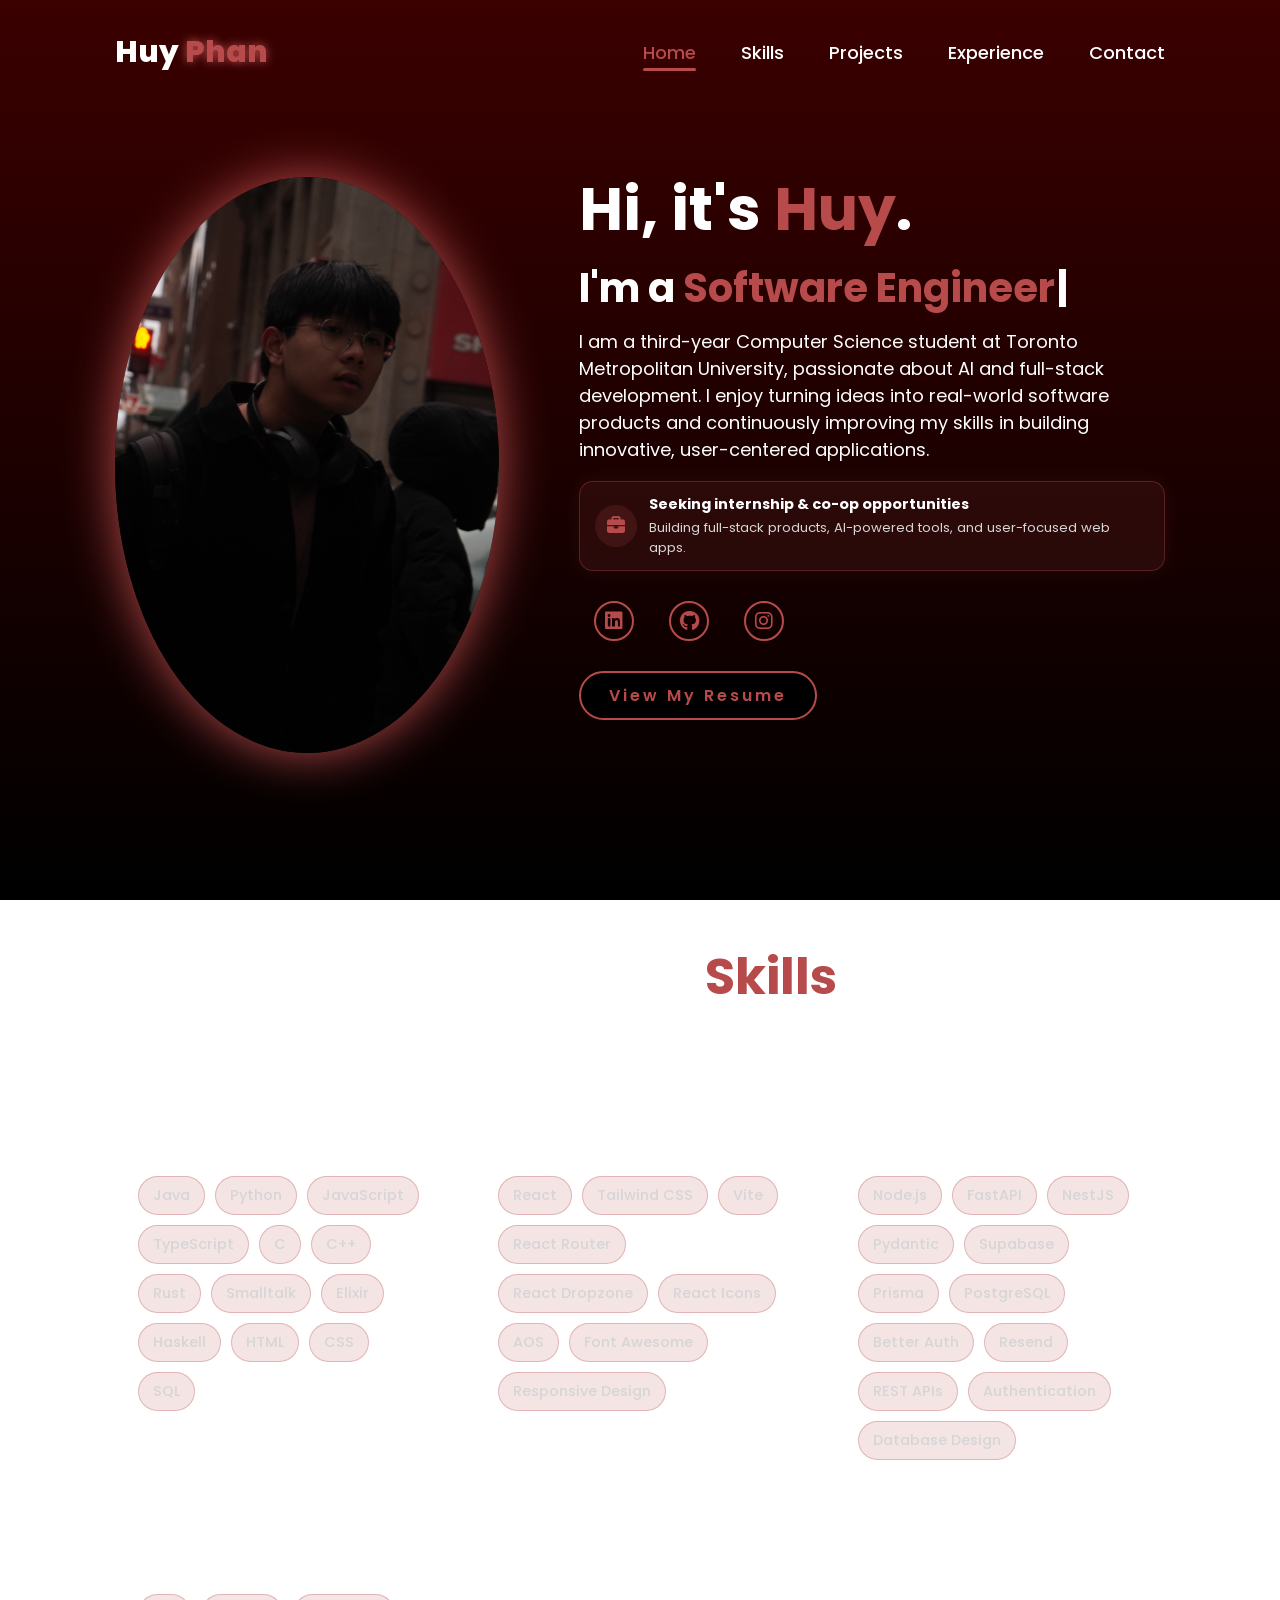
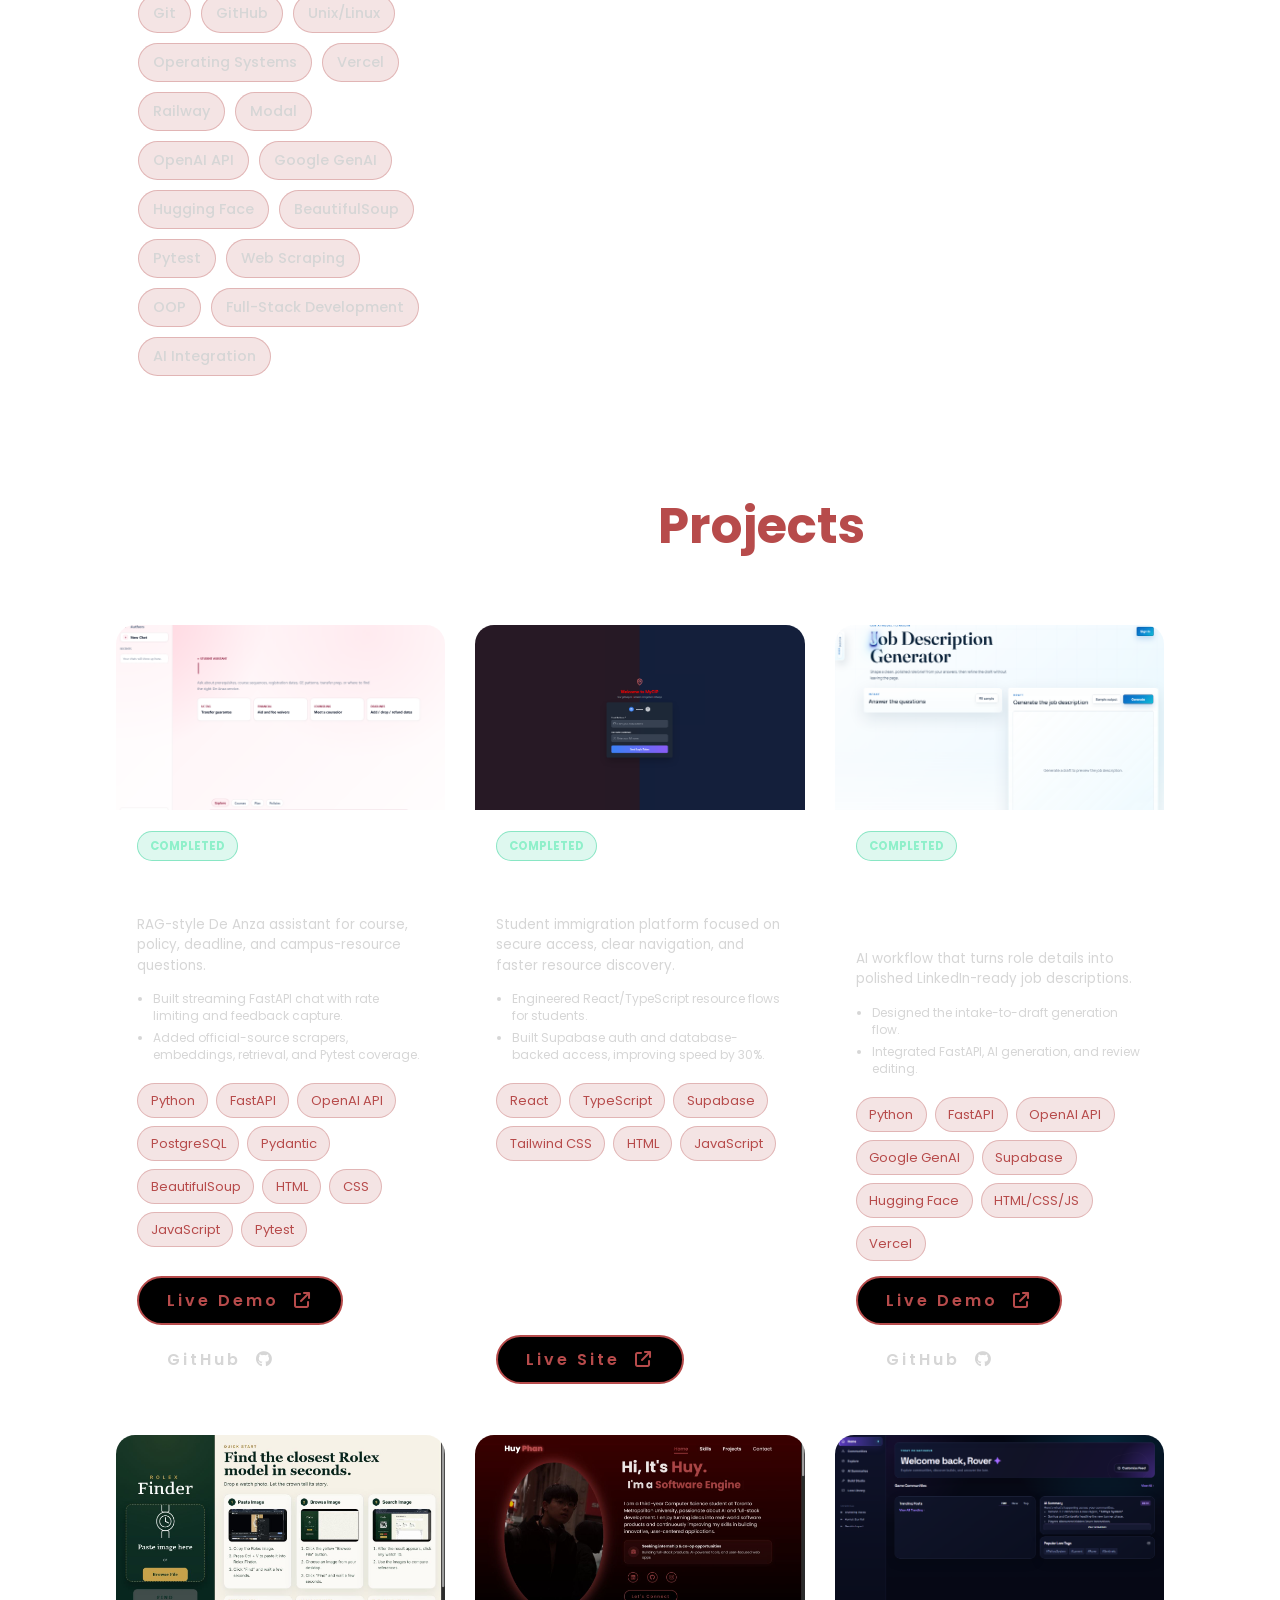
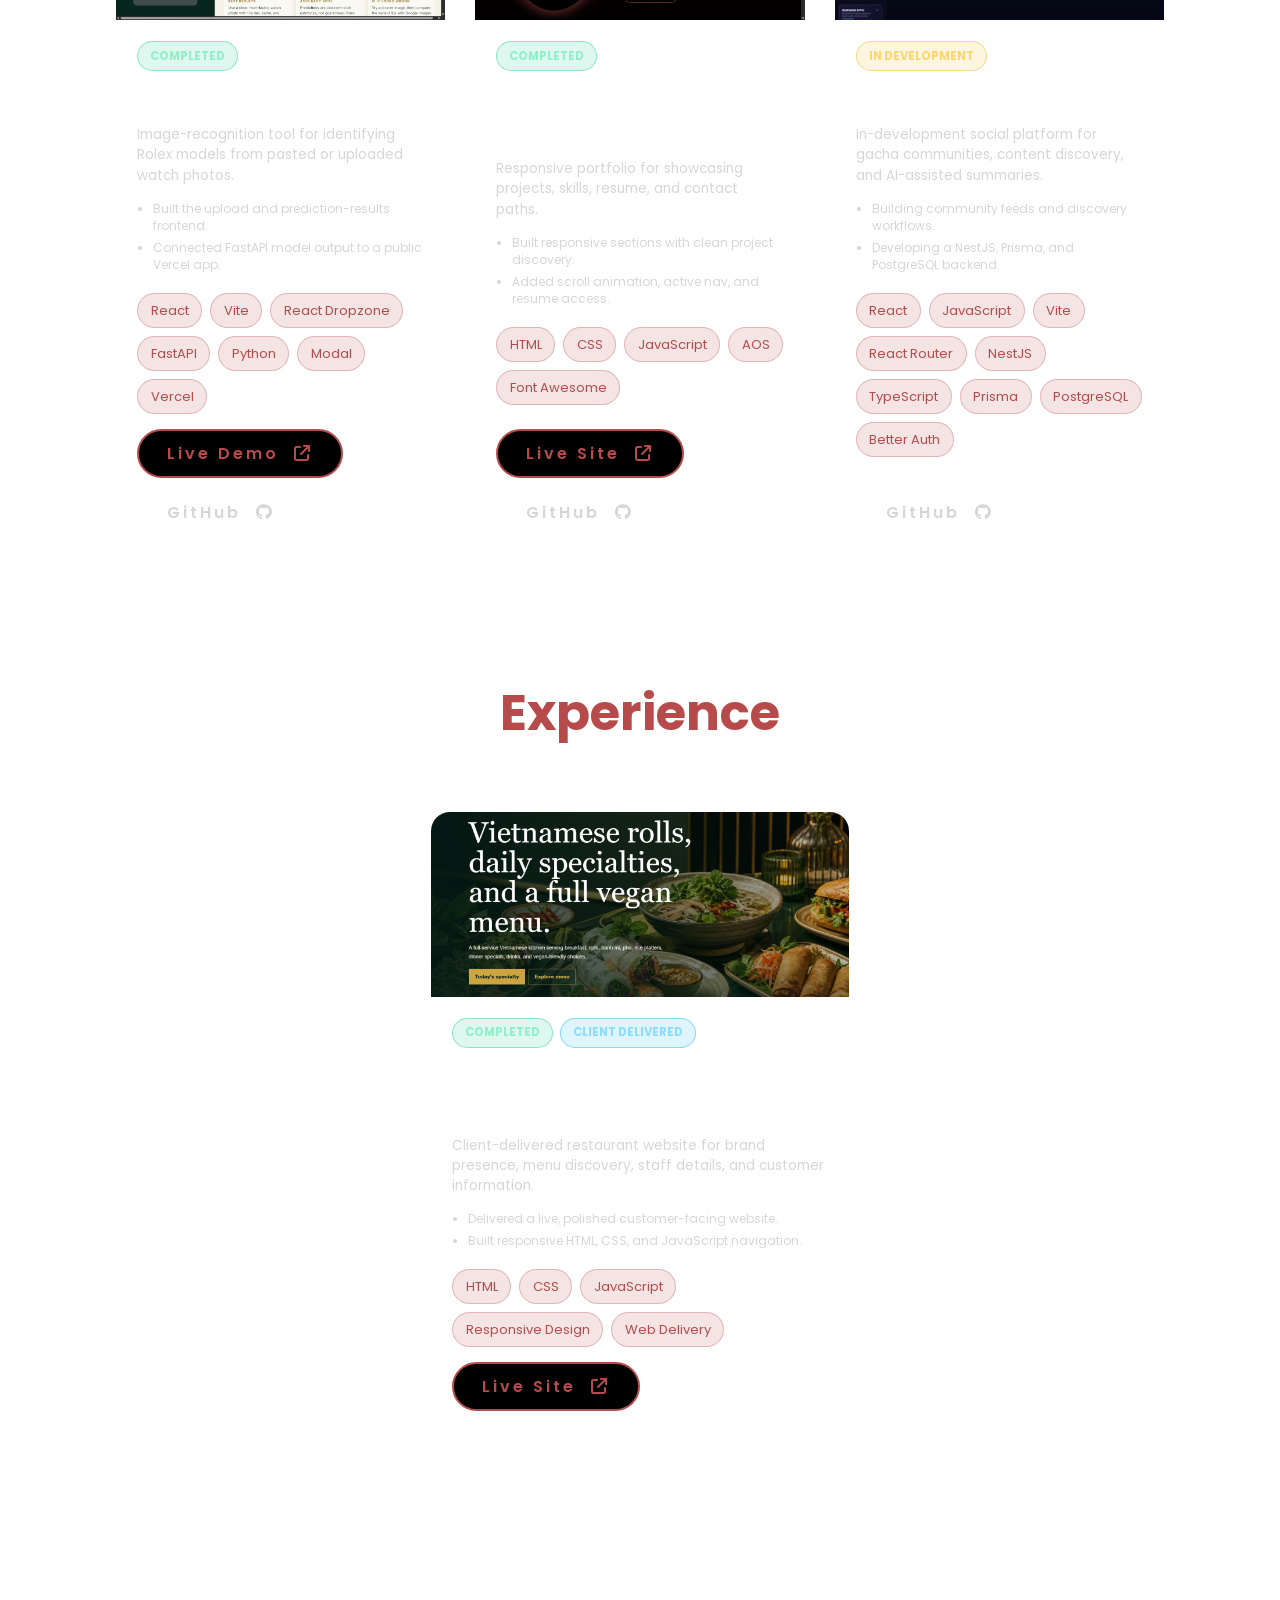
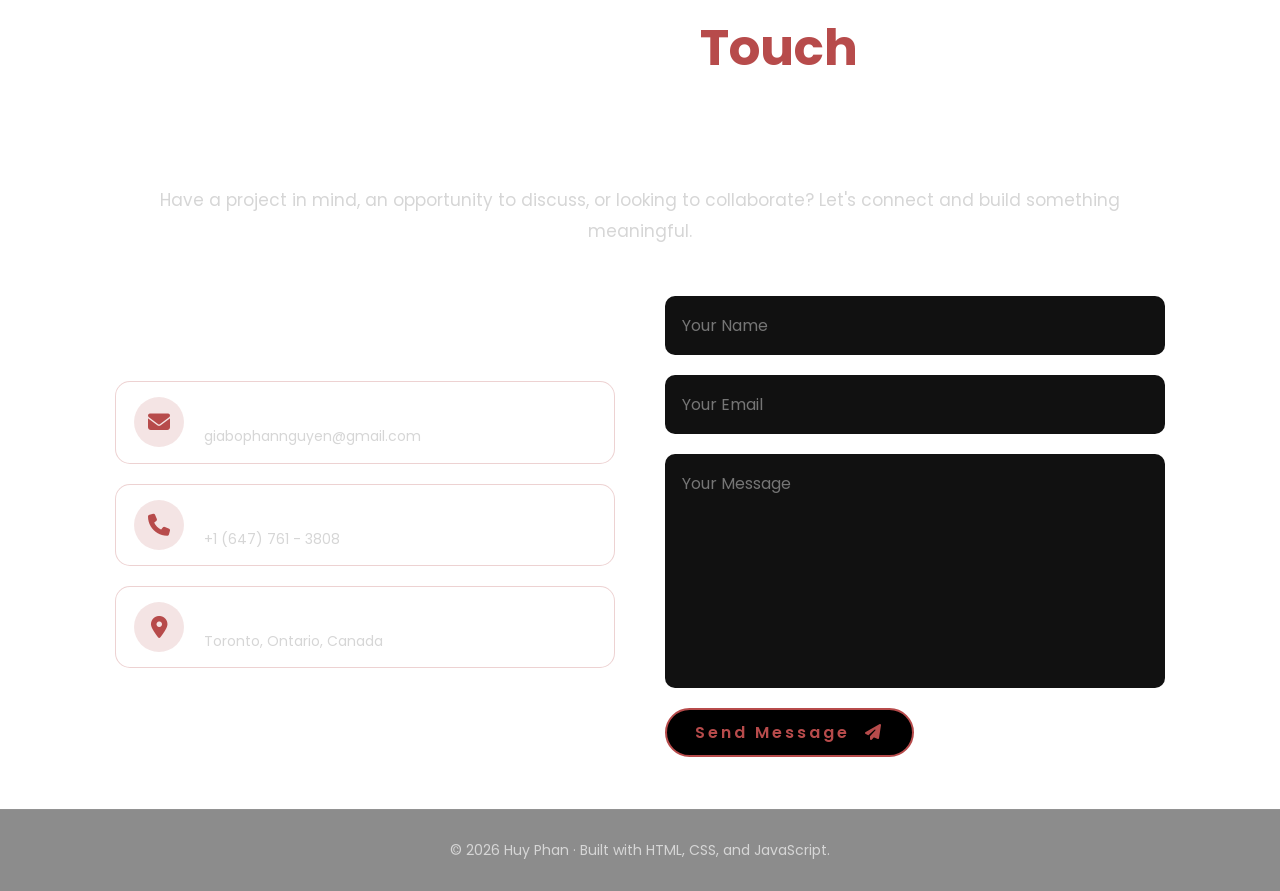
==== commit 71bb5da1: "Minor fix" ====
--- a/index.html
+++ b/index.html
@@ -48,7 +48,7 @@
                 <img src="main.jpeg" alt="" data-aos="fade-up" data-aos-duration="1500" data-aos-delay="700">
             </div>
             <div class="home-content">
-                <h1 data-aos="fade-right" data-aos-duration="1500" data-aos-delay="500">Hi, It's <span>Huy.</span></h1>
+                <h1 data-aos="fade-right" data-aos-duration="1500" data-aos-delay="500">Hi, it's <span>Huy<span class="hero-period">.</span></span></h1>
                 <h3 class="typewriter" data-aos="fade-left" data-aos-duration="1500" data-aos-delay="600">I'm a <span class="typewriter-text"></span><label for="">|</label></h3>
                 <p data-aos="fade-up" data-aos-duration="1500" data-aos-delay="700">I am a third-year Computer Science student at Toronto Metropolitan University, passionate about AI and full-stack development. I enjoy turning ideas into real-world software products and continuously improving my skills in building innovative, user-centered applications.</p>
                 <div class="availability" data-aos="fade-up" data-aos-duration="1500" data-aos-delay="750">
--- a/style.css
+++ b/style.css
@@ -128,9 +128,13 @@
   font-weight: 700;
   line-height: 1.3;
 }
-span{
-  color: #b74b4b;
-}
+span{
+  color: #b74b4b;
+}
+
+.hero-period{
+  color:#ffffff;
+}
 
 .home-content h3{
   font-size: 4rem;
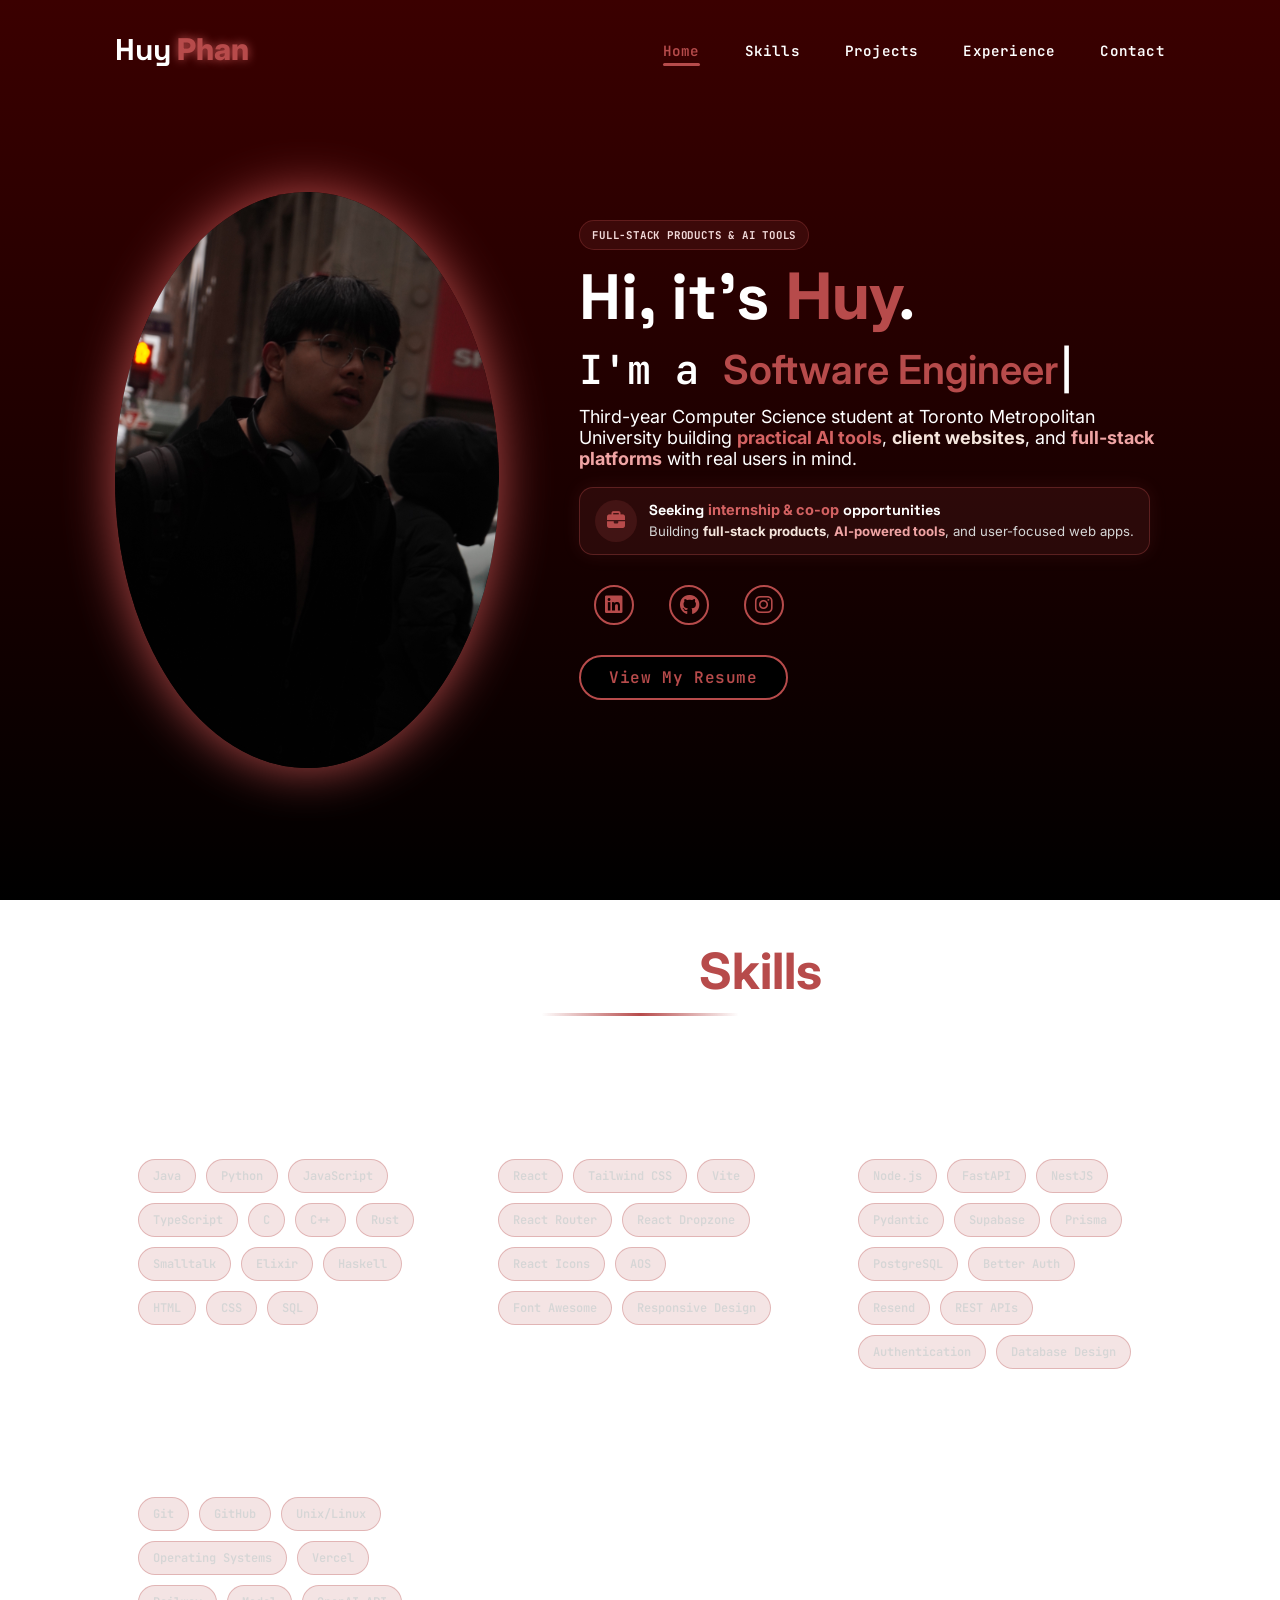
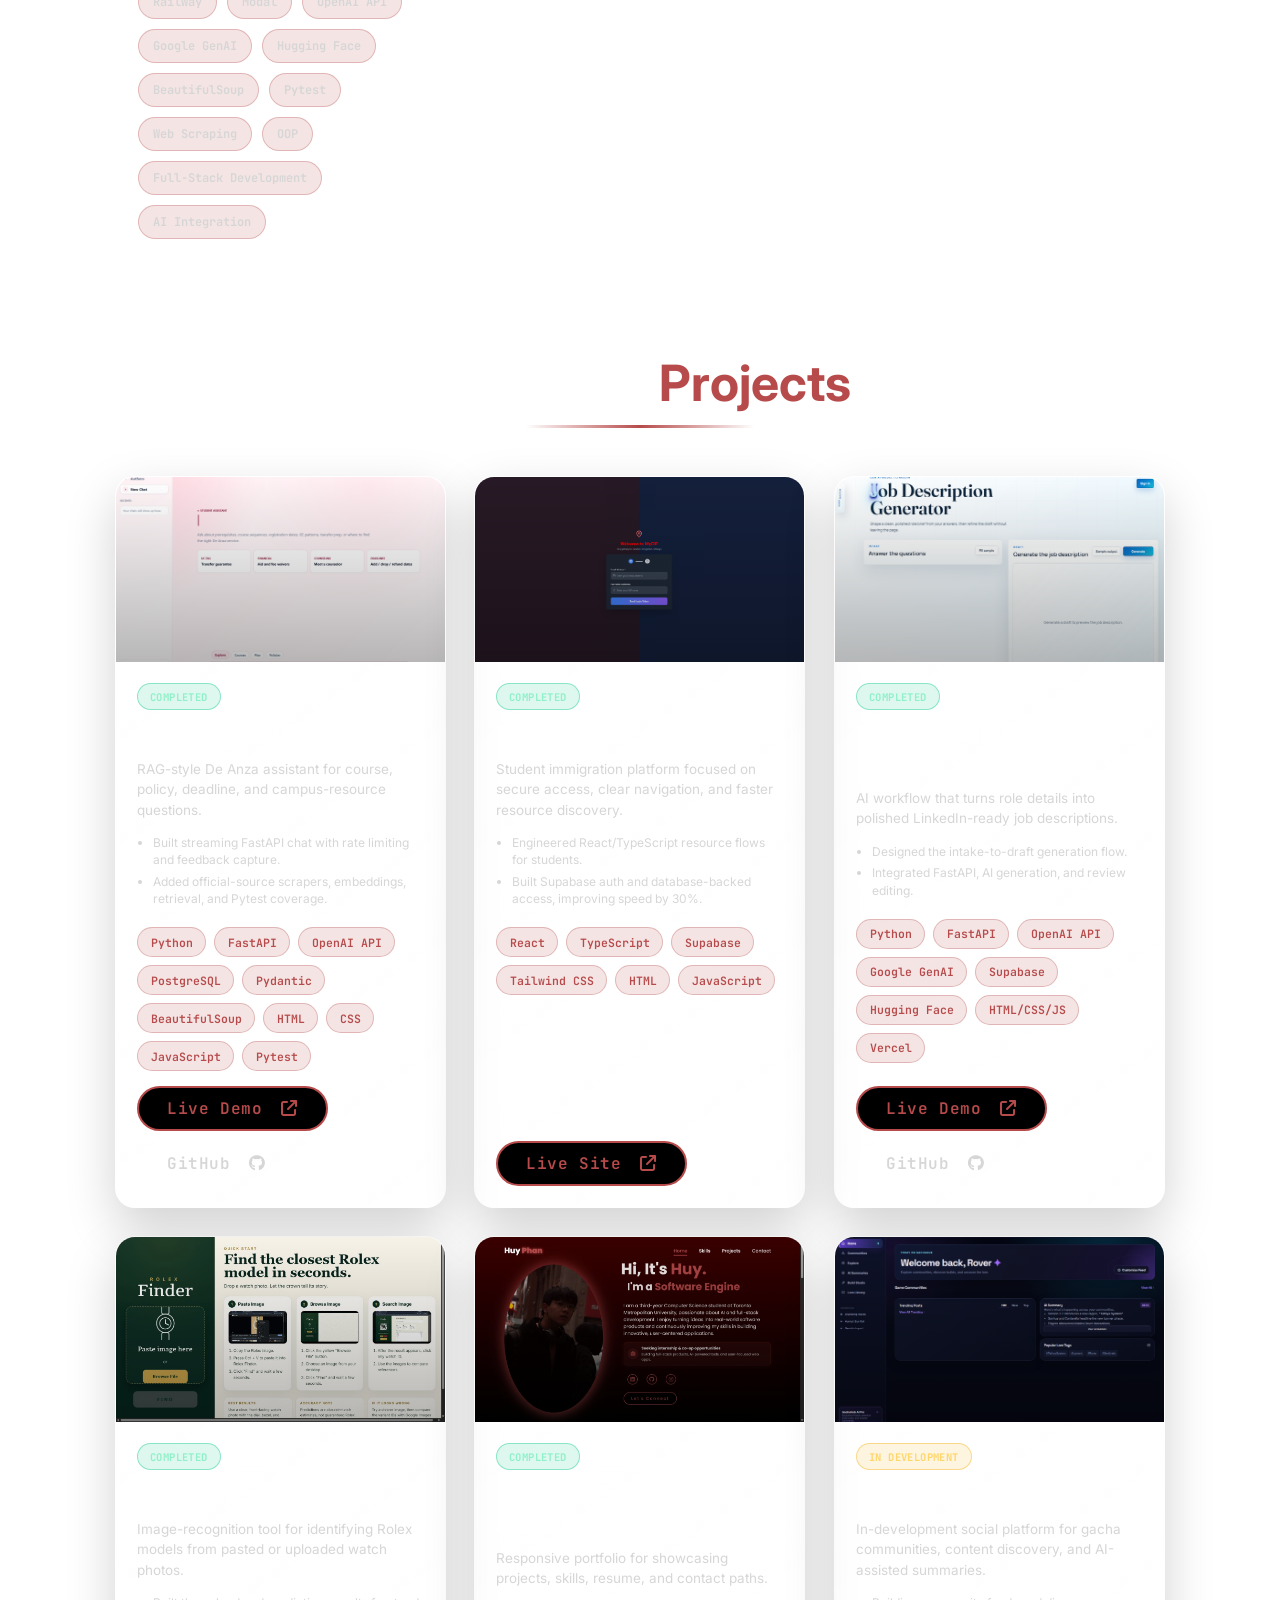
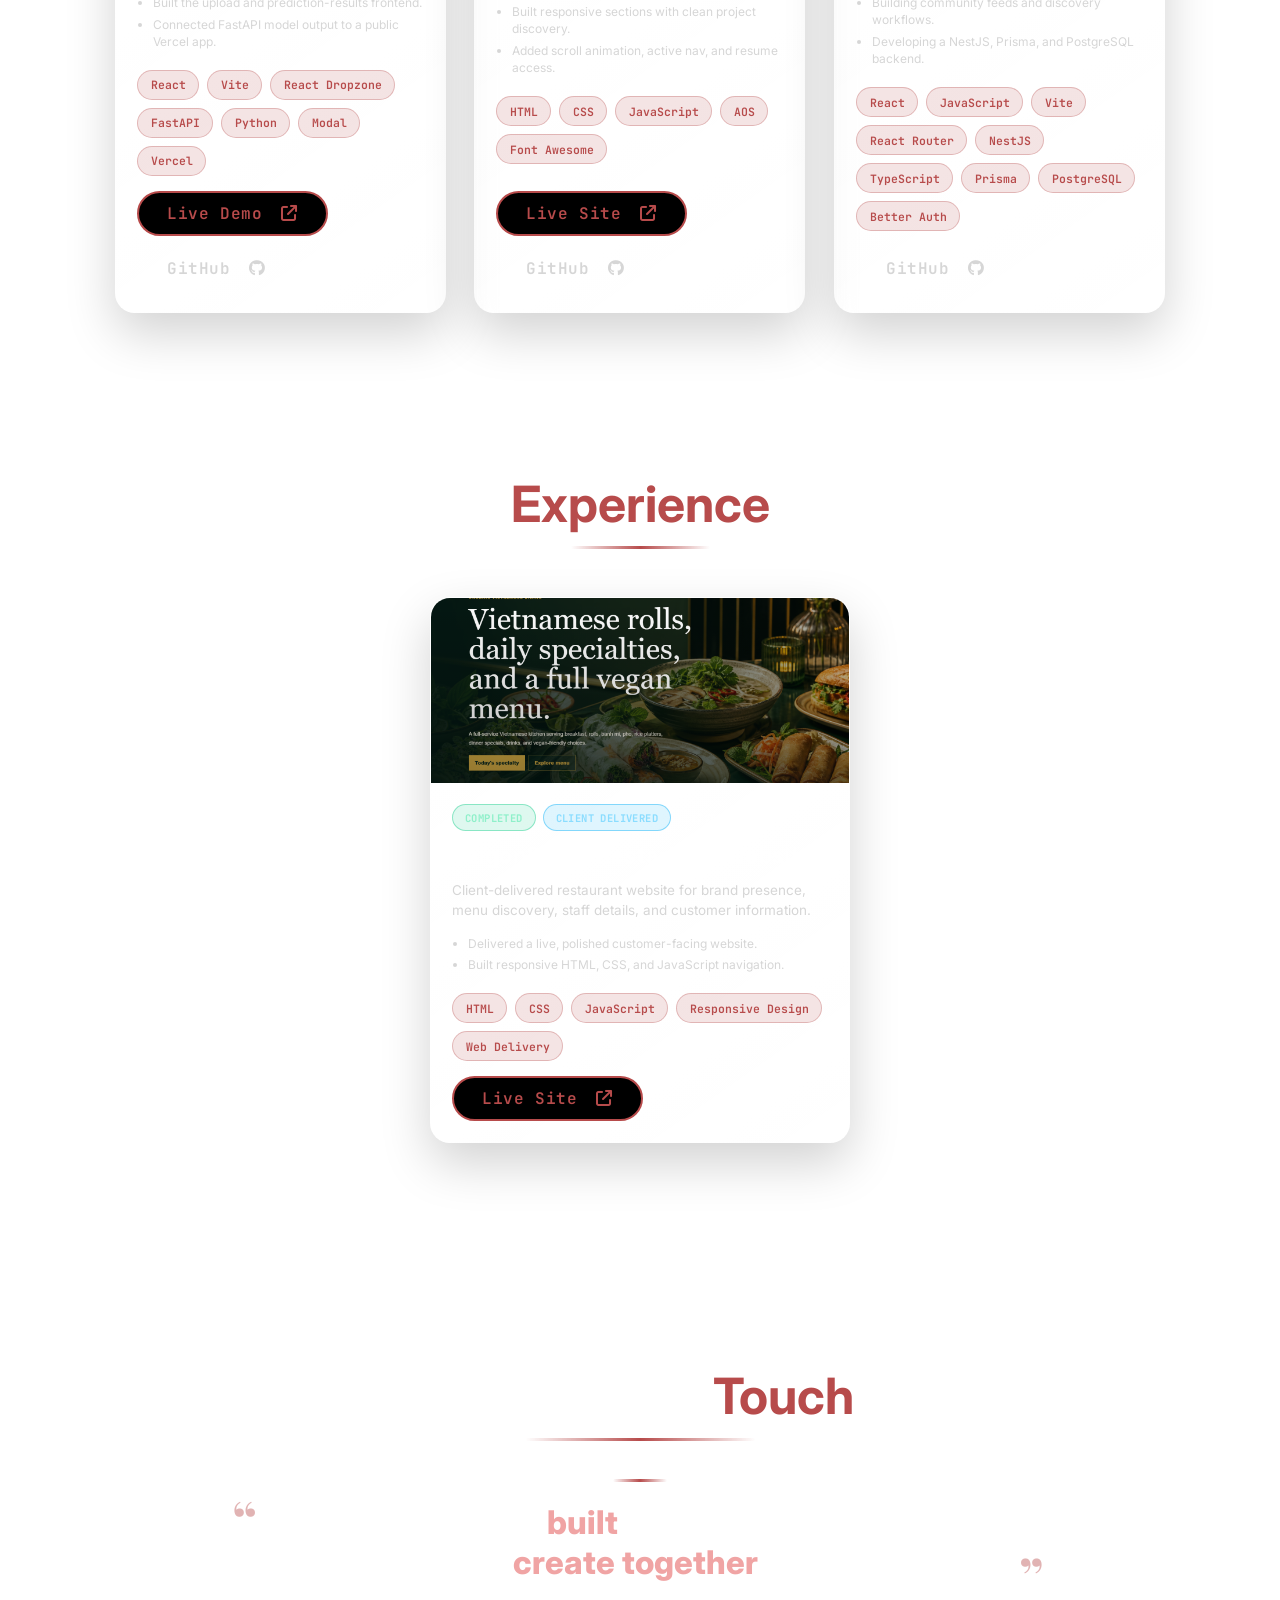
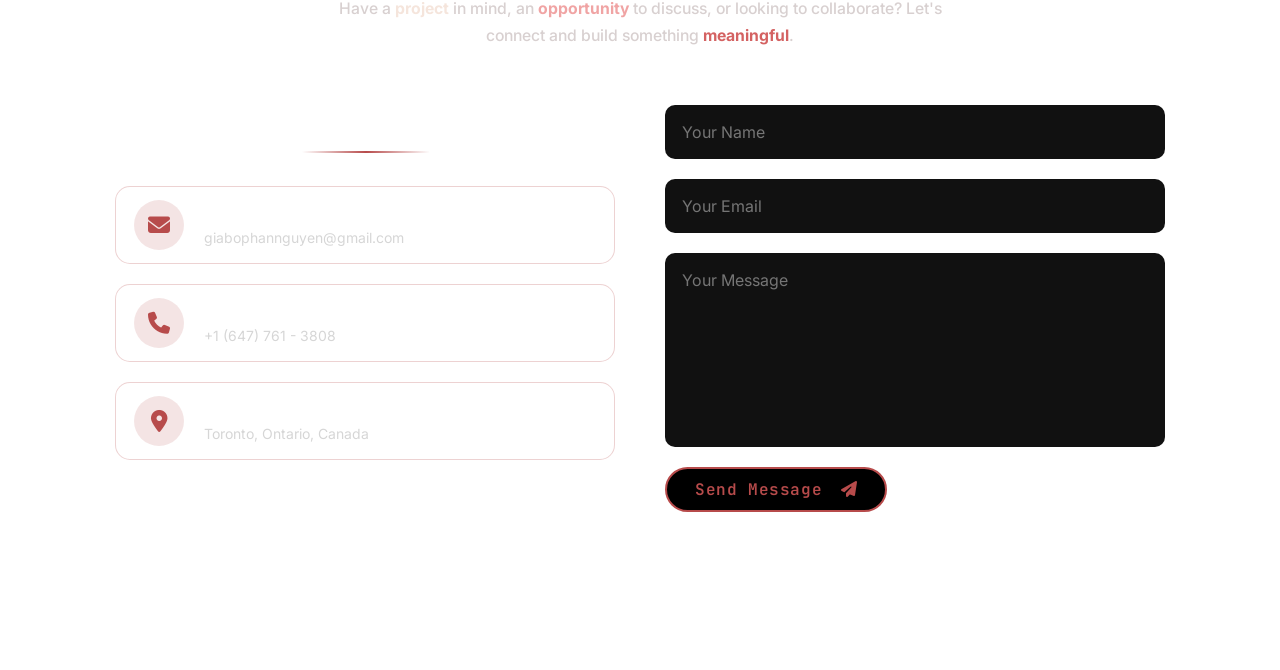
==== commit da8323aa: "Tailor Portfolio" ====
--- a/index.html
+++ b/index.html
@@ -48,14 +48,15 @@
                 <img src="main.jpeg" alt="" data-aos="fade-up" data-aos-duration="1500" data-aos-delay="700">
             </div>
             <div class="home-content">
+                <p class="hero-eyebrow" data-aos="fade-right" data-aos-duration="1500" data-aos-delay="450">Full-stack products & AI tools</p>
                 <h1 data-aos="fade-right" data-aos-duration="1500" data-aos-delay="500">Hi, it's <span>Huy<span class="hero-period">.</span></span></h1>
                 <h3 class="typewriter" data-aos="fade-left" data-aos-duration="1500" data-aos-delay="600">I'm a <span class="typewriter-text"></span><label for="">|</label></h3>
-                <p data-aos="fade-up" data-aos-duration="1500" data-aos-delay="700">I am a third-year Computer Science student at Toronto Metropolitan University, passionate about AI and full-stack development. I enjoy turning ideas into real-world software products and continuously improving my skills in building innovative, user-centered applications.</p>
+                <p data-aos="fade-up" data-aos-duration="1500" data-aos-delay="700">Third-year Computer Science student at Toronto Metropolitan University building <span class="text-accent">practical AI tools</span>, <span class="text-warm">client websites</span>, and <span class="text-accent-soft">full-stack platforms</span> with real users in mind.</p>
                 <div class="availability" data-aos="fade-up" data-aos-duration="1500" data-aos-delay="750">
                     <i class="fa-solid fa-briefcase"></i>
                     <div>
-                        <span>Seeking internship & co-op opportunities</span>
-                        <p>Building full-stack products, AI-powered tools, and user-focused web apps.</p>
+                        <span>Seeking <span class="text-accent">internship & co-op</span> opportunities</span>
+                        <p>Building <span class="text-warm">full-stack products</span>, <span class="text-accent-soft">AI-powered tools</span>, and user-focused web apps.</p>
                     </div>
                 </div>
                 <div class="social-icons">
@@ -471,12 +472,12 @@
                 <div class="contact-description">
 
     <p class="contact-quote">
-        "Great things are built when passionate people create together."
+        Great things are <span class="quote-accent">built</span> when passionate people <span class="quote-accent">create together</span>.
     </p>
 
     <p class="contact-subtext">
-        Have a project in mind, an opportunity to discuss, or looking to collaborate? 
-        Let's connect and build something meaningful.
+        Have a <span class="text-warm">project</span> in mind, an <span class="text-accent-soft">opportunity</span> to discuss, or looking to collaborate? 
+        Let's connect and build something <span class="text-accent">meaningful</span>.
     </p>
 
 </div>
--- a/style.css
+++ b/style.css
@@ -1,43 +1,57 @@
-@import url("https://fonts.googleapis.com/css2?family=Poppins:wght@300;400;500;600;700;800;900&display=swap");
-
-*{
-  margin: 0;
-  padding: 0;
-  box-sizing: border-box;
-  text-decoration: none;
-  border: none;
-  outline: none;
-  font-family: "Poppins", sans-serif;
-}
-
-html{
-  font-size:62.5%;
-    scroll-behavior:smooth;
-}
-
-body{
-  width:100%;
-  height: 100vh;
-  overflow-x:hidden;
-  background: linear-gradient(to bottom, #3b0000, #000000);
-  background-attachment: fixed;
-  background-repeat: no-repeat;
-  background-size: cover;
-  color:white;
-  font-size:large;
-}
-
+@import url("https://fonts.googleapis.com/css2?family=Inter:wght@400;500;600;700;800&family=JetBrains+Mono:wght@500;600;700&family=Playfair+Display:wght@700;800&family=Space+Grotesk:wght@500;600;700&display=swap");
+
+*{
+  margin: 0;
+  padding: 0;
+  box-sizing: border-box;
+  text-decoration: none;
+  border: none;
+  outline: none;
+  font-family:var(--body-font);
+}
+
+:root{
+  --accent:#b74b4b;
+  --accent-bright:#d46262;
+  --accent-pale:#f0a4a4;
+  --warm-text:#f5e5dc;
+  --accent-soft:rgba(183,75,75,0.16);
+  --panel:rgba(255,255,255,0.04);
+  --panel-border:rgba(255,255,255,0.08);
+  --body-font:"Inter", system-ui, sans-serif;
+  --heading-font:"Space Grotesk", "Inter", sans-serif;
+  --mono-font:"JetBrains Mono", "Inter", monospace;
+  --quote-font:"Playfair Display", Georgia, serif;
+}
+
+html{
+  font-size:62.5%;
+    scroll-behavior:smooth;
+}
+
+body{
+  width:100%;
+  height: 100vh;
+  overflow-x:hidden;
+  background: linear-gradient(to bottom, #3b0000, #000000);
+  background-attachment: fixed;
+  background-repeat: no-repeat;
+  background-size: cover;
+  color:white;
+  font-size:large;
+}
+
 header{
   margin-top:20px;
   position:fixed;
   top: 0;
-  left: 0;
-  width: 100%;
-  padding: 1rem 9%;
-  background-color: transparent;
-  filter: drop-shadow(10px);
-  display:flex;
-  justify-content: space-between;
+  left: 0;
+  width: 100%;
+  padding: 1rem 9%;
+  background-color: transparent;
+  filter: drop-shadow(10px);
+  display:flex;
+  justify-content: space-between;
   align-items: center;
   z-index: 100;
   transition:0.3s ease;
@@ -49,102 +63,147 @@
   backdrop-filter:blur(10px);
   box-shadow:0 0 16px rgba(0,0,0,0.18);
 }
-
-.logo{
-  font-size: 3rem;
-  color: white;
-  font-weight: 800;
-  cursor: pointer;
-  transition: 0.5s ease;
-}
-.logo span{
-  color:#b74b4b;
-  text-shadow:0 0 10px #b74b4b;
-}
-.logo:hover{
-  transform:scale(1.1);
-}
-nav a{
-  position:relative;
-
-  font-size:1.8rem;
-  color:white;
-
-  margin-left:4rem;
-
-  font-weight:500;
-
-  transition:0.3s ease;
-}
-
-nav a::after{
-  content:"";
-
-  position:absolute;
-
-  left:0;
-  bottom:-6px;
-
-  width:0%;
-  height:3px;
-
-  background:#b74b4b;
-
-  border-radius:999px;
-
-  transition:0.3s ease;
-}
-nav a.active{
-  color:#b74b4b;
-}
-
-nav a.active::after{
-  width:100%;
-}
-
-nav a:hover{
-  color:#b74b4b;
-}
-
-nav a:hover::after{
-  width:100%;
-}
-
-section{
-  min-height: 100vh;
-  padding: 4rem 9% 5rem;
-}
-
-.home{
-  display:flex;
-  justify-content:center;
-  align-items:center;
-  gap: 8rem;
-  background-color:transparent;
-}
-
-.home .home-content h1{
-  font-size: 6rem;
-  font-weight: 700;
-  line-height: 1.3;
-}
+
+.logo{
+  font-family:var(--heading-font);
+  font-size: 3rem;
+  color: white;
+  font-weight: 800;
+  letter-spacing:0;
+  cursor: pointer;
+  transition: 0.5s ease;
+}
+.logo span{
+  color:#b74b4b;
+  text-shadow:0 0 10px #b74b4b;
+}
+.logo:hover{
+  transform:scale(1.1);
+}
+nav a{
+  position:relative;
+  font-family:var(--mono-font);
+
+  font-size:1.42rem;
+  color:white;
+
+  margin-left:4rem;
+
+  font-weight:600;
+  letter-spacing:0.02rem;
+
+  transition:0.3s ease;
+}
+
+nav a::after{
+  content:"";
+
+  position:absolute;
+
+  left:0;
+  bottom:-6px;
+
+  width:0%;
+  height:3px;
+
+  background:#b74b4b;
+
+  border-radius:999px;
+
+  transition:0.3s ease;
+}
+nav a.active{
+  color:#b74b4b;
+}
+
+nav a.active::after{
+  width:100%;
+}
+
+nav a:hover{
+  color:#b74b4b;
+}
+
+nav a:hover::after{
+  width:100%;
+}
+
+section{
+  min-height: 100vh;
+  padding: 4rem 9% 5rem;
+}
+
+.home{
+  display:flex;
+  justify-content:center;
+  align-items:center;
+  gap:clamp(4rem, 7vw, 8rem);
+  background-color:transparent;
+  padding-top:7rem;
+}
+
+.home .home-content h1{
+  font-family:var(--heading-font);
+  font-size:clamp(4.6rem, 5vw, 7.2rem);
+  font-weight: 700;
+  line-height:1.05;
+  letter-spacing:0;
+  margin-bottom:1.2rem;
+}
 span{
   color: #b74b4b;
 }
 
+.text-accent{
+  color:var(--accent-bright);
+  font-weight:700;
+}
+
+.text-accent-soft{
+  color:var(--accent-pale);
+  font-weight:700;
+}
+
+.text-warm{
+  color:var(--warm-text);
+  font-weight:700;
+}
+
+.quote-accent{
+  color:var(--accent-pale);
+}
+
 .hero-period{
   color:#ffffff;
 }
-
-.home-content h3{
-  font-size: 4rem;
-  margin-bottom: 1rem;
-  font-weight: 700;
-}
-
+
+.hero-eyebrow{
+  width:fit-content;
+  margin-bottom:1.2rem;
+  padding:0.7rem 1.2rem;
+  color:#f2dada;
+  background:rgba(183,75,75,0.12);
+  border:1px solid rgba(183,75,75,0.3);
+  border-radius:999px;
+  font-family:var(--mono-font);
+  font-size:1.08rem;
+  font-weight:700;
+  text-transform:uppercase;
+  letter-spacing:0.08rem;
+}
+
+.home-content h3{
+  font-family:var(--heading-font);
+  font-size: 4rem;
+  margin-bottom: 1rem;
+  font-weight: 700;
+  letter-spacing:0;
+}
+
 .home-content .typewriter{
-  font-size:clamp(1rem,1rem + 5vw,2.5rem);
-  font-weight:700;
+  font-family:var(--mono-font);
+  font-size:clamp(2.2rem, 2vw, 3rem);
+  font-weight:600;
   margin:10px 0;
 }
 
@@ -176,9 +235,10 @@
   font-size:1.8rem;
 }
 
-.availability span{
+.availability > div > span{
   display:block;
   color:white;
+  font-family:var(--heading-font);
   font-size:1.45rem;
   font-weight:700;
   margin-bottom:0.3rem;
@@ -189,72 +249,78 @@
   font-size:1.32rem;
   line-height:1.5;
 }
-
-.typewriter span{
-  color: #b74b4b;
-}
-.home-img{
-  border-radius:50%;
-}
-
-.home-img img{
-  position:relative;
-
-  width:clamp(220px, 30vw, 420px);
-  height:auto;
-
-  margin-top:4rem;
-
-  border-radius:50%;
-
-  box-shadow:0 0 50px #b74b4b;
-
-  cursor:pointer;
-
-  transition:0.3s ease;
-
-  display:block;
-}
-.home-img img:hover{
-  transform:scale(1.03);
-}
-
-.social-icons a{
-  display:inline-flex;
-  justify-content:center;
-  align-items:center;
-  width:4rem;
-  height:4rem;
-  color:#b74b4b;
-  background-color:transparent;
-  border:0.2rem solid #b74b4b;
-  font-size: 2rem;
-  border-radius: 50%;
-  margin: 3rem 1.5rem 3rem;
-  transition: 0.3s ease;
-}
-
-.social-icons a:hover{
-  color:black;
-  transform:scale(1.3) translateY(-5px);
-  background-color: #b74b4b;
-  box-shadow:0 0 25px #b74b4b;
-}
-
-.btn{
-  display: inline-block;
-  padding: 1rem 2.8rem;
-  background-color: black;
-  border-radius: 4rem;
-  font-size: 1.6rem;
-  color: #b74b4b;
-  letter-spacing: 0.3rem;
-  font-weight: 600;
-  border: 2px solid #b74b4b;
-  transition: 0.3s ease;
-  cursor: pointer;
-}
-
+
+.typewriter span{
+  color: #b74b4b;
+}
+.home-img{
+  border-radius:50%;
+}
+
+.home-img img{
+  position:relative;
+
+  width:clamp(220px, 30vw, 420px);
+  height:auto;
+
+  margin-top:4rem;
+
+  border-radius:50%;
+
+  box-shadow:0 0 50px #b74b4b;
+
+  cursor:pointer;
+
+  transition:
+    transform 0.35s ease,
+    box-shadow 0.35s ease,
+    filter 0.35s ease;
+
+  display:block;
+}
+.home-img img:hover{
+  transform:scale(1.03);
+  filter:saturate(1.08);
+  box-shadow:0 0 70px rgba(183,75,75,0.85);
+}
+
+.social-icons a{
+  display:inline-flex;
+  justify-content:center;
+  align-items:center;
+  width:4rem;
+  height:4rem;
+  color:#b74b4b;
+  background-color:transparent;
+  border:0.2rem solid #b74b4b;
+  font-size: 2rem;
+  border-radius: 50%;
+  margin: 3rem 1.5rem 3rem;
+  transition: 0.3s ease;
+}
+
+.social-icons a:hover{
+  color:black;
+  transform:scale(1.3) translateY(-5px);
+  background-color: #b74b4b;
+  box-shadow:0 0 25px #b74b4b;
+}
+
+.btn{
+  display: inline-block;
+  padding: 1rem 2.8rem;
+  background-color: black;
+  border-radius: 4rem;
+  font-family:var(--mono-font);
+  font-size: 1.6rem;
+  color: #b74b4b;
+  letter-spacing:0.06rem;
+  font-weight: 600;
+  border: 2px solid #b74b4b;
+  transition: 0.3s ease;
+  cursor: pointer;
+}
+
 .btn:hover{
   transform: scale3d(1.03);
   background-color: #b74b4b;
@@ -275,108 +341,109 @@
 .btn i{
   margin-left:0.8rem;
 }
-
-.typing-text{
-  font-size: 34px;
-  font-weight: 600;
-  min-width: 280px;
-}
-
-.home .home-content h3{
-  font-size:4rem;
-}
-
-.home-content h1{
-  font-size:5rem;
-}
-
-.hamburg{
-cursor:pointer;
-position:absolute;
-right:30px;
-top:10px;
-color:white;
-display:none;
-font-size:clamp(2.5rem,0.5rem + 5vw,3rem);
-}
-
-.dropdown{
-  position:absolute;
-  top:40px;
-  right:30px;
-   z-index:999;
-  transform:translateY(-150%);
-  width: 40%;
-  height:auto;
-  backdrop-filter: blur(4px) brightness(40%);
-  box-shadow:0 0 20px black;
-  transition:0.3s linear;
-}
-
-.dropdown.show{
-  transform:translateY(0);
-}
-
-.dropdown .links a{
-  display:flex;
-  color:white;
-  text-decoration:none;
-  padding:10px 0;
-  justify-content:center;
-  align-items:center;
-}
-
-.dropdown .links a{
-  justify-content:center;
-  align-items:center;
-  transition:0.3s linear;
-}
-
-.dropdown .links a:hover{
-  background-color:#b74b4b;
-}
-
-@media (max-width:1080px){
-  .home{
-    flex-direction: column;
-    margin: 5rem 4rem;
-  }
-
-  .hamburg{
-    display: block;
-  }
-
-  .nav-container .link{
-    display: none;
-  }
-
-  nav a{
-    display: block;
-    font-size: 2rem;
-    margin: 3rem 0;
-  }
-
-  nav a:hover{
-    padding: 1rem;
-    border-radius: 0.5rem;
-  }
-}
-
+
+.typing-text{
+  font-size: 34px;
+  font-weight: 600;
+  min-width: 280px;
+}
+
+.home .home-content h3{
+  font-size:4rem;
+}
+
+.home-content h1{
+  font-size:5rem;
+}
+
+.hamburg{
+cursor:pointer;
+position:absolute;
+right:30px;
+top:10px;
+color:white;
+display:none;
+font-size:clamp(2.5rem,0.5rem + 5vw,3rem);
+}
+
+.dropdown{
+  position:absolute;
+  top:40px;
+  right:30px;
+   z-index:999;
+  transform:translateY(-150%);
+  width: 40%;
+  height:auto;
+  backdrop-filter: blur(4px) brightness(40%);
+  box-shadow:0 0 20px black;
+  transition:0.3s linear;
+}
+
+.dropdown.show{
+  transform:translateY(0);
+}
+
+.dropdown .links a{
+  display:flex;
+  color:white;
+  text-decoration:none;
+  padding:10px 0;
+  justify-content:center;
+  align-items:center;
+}
+
+.dropdown .links a{
+  justify-content:center;
+  align-items:center;
+  transition:0.3s linear;
+}
+
+.dropdown .links a:hover{
+  background-color:#b74b4b;
+}
+
+@media (max-width:1080px){
+  .home{
+    flex-direction: column;
+    margin: 5rem 4rem;
+  }
+
+  .hamburg{
+    display: block;
+  }
+
+  .nav-container .link{
+    display: none;
+  }
+
+  nav a{
+    display: block;
+    font-size: 2rem;
+    margin: 3rem 0;
+  }
+
+  nav a:hover{
+    padding: 1rem;
+    border-radius: 0.5rem;
+  }
+}
+
 @media(max-width:884px){
   .home-content{
     display:flex;
     flex-direction:column;
-  }
-  .nav-container .link{
-    display:none;
-  }
-  .hamburg{
-    display:block;
-  }
-  
-  .home-content{
-    width:80%;
-  }
+  }
+  .nav-container .link{
+    display:none;
+  }
+  .hamburg{
+    display:block;
+  }
+  
+  .home-content{
+    width:80%;
+  }
+
   .btn{
     margin:15px 25%;
     display: flex;
@@ -388,20 +455,20 @@
     margin:0;
   }
 }
-
+
 @media(max-width:440px){
   
   .home-content{
-    width:80%;
+    width:100%;
   }
 }
 
 .typewriter label{
   color:white;
   animation: blink 1.1s infinite;
-  margin-left:2px;
-}
-
+  margin-left:2px;
+}
+
 @keyframes blink{
   50%{
     opacity:0;
@@ -409,156 +476,191 @@
 }
 
 /* CONTACT SECTION */
-.contact-info-title{
-  font-size:3rem;
-  font-weight:700;
-
-  margin-top:0rem;
-  margin-bottom:0rem;
-
-  text-align:center;
-}
-.contact{
-  display:flex;
-  flex-direction:column;
-  justify-content:center;
-  align-items:center;
-  padding-top:10rem;
-}
-#contact{
-  scroll-margin-top:-100px;
-}
-
-.section-title{
-  font-size:5rem;
-  margin-bottom:5rem;
-  font-weight:700;
-}
-
-.contact-container{
-  width:100%;
-  display:flex;
-  justify-content:center;
-  align-items:flex-start;
-  gap:5rem;
-  flex-wrap:wrap;
-}
-
-.contact-info{
-  flex:1;
-  min-width:280px;
-}
-
-.contact-info h3{
-  font-size:3rem;
-  margin-bottom:2rem;
-}
-
-.contact-info p{
-  font-size:1.6rem;
-  line-height:1.8;
-  color:#d6d6d6;
-}
-
-.contact-details{
-  margin-top:4rem;
-
-  display:flex;
-  flex-direction:column;
-  align-items:center;
-  gap:2rem;
-}
-
-.contact-card{
-  width:100%;
-  max-width:500px;
-
-  display:flex;
-  align-items:center;
-  gap:2rem;
-
-  padding:1.3rem 1.8rem;
-
-  background:rgba(255,255,255,0.03);
-
-  border:1px solid rgba(183,75,75,0.25);
-
-  border-radius:1.5rem;
-
-  backdrop-filter:blur(10px);
-
-  transition:0.3s ease;
-}
-
-.contact-card:hover{
-  transform:translateY(-5px);
-
-  border-color:#b74b4b;
-
-  box-shadow:0 0 25px rgba(183,75,75,0.25);
-}
-
-.contact-card i{
-  min-width:50px;
-  height:50px;
-
-  display:flex;
-  justify-content:center;
-  align-items:center;
-
-  border-radius:50%;
-
-  background:rgba(183,75,75,0.15);
-
-  color:#b74b4b;
-
-  font-size:2.2rem;
-}
-
-.contact-card h3{
-  font-size:1.8rem;
-  margin-bottom:0.2rem;
-}
-
-.contact-card p{
-  font-size:1.4rem;
-  color:#d6d6d6;
-}
-
-.contact-form{
-  flex:1;
-  min-width:300px;
-
-  display:flex;
-  flex-direction:column;
-  gap:2rem;
-}
-
-.contact-form input,
-.contact-form textarea{
-  width:100%;
-  padding:1.5rem;
-
-  background:#111;
-  border:2px solid transparent;
-  border-radius:1rem;
-
-  color:white;
-  font-size:1.6rem;
-
-  transition:0.3s ease;
-}
-
-.contact-form input:focus,
-.contact-form textarea:focus{
-  border-color:#b74b4b;
-  box-shadow:0 0 15px rgba(183,75,75,0.5);
-}
-
-.contact-form textarea{
-  resize:none;
-}
-
+.contact-info-title{
+  position:relative;
+  width:fit-content;
+  font-family:var(--heading-font);
+  font-size:3rem;
+  font-weight:700;
+  letter-spacing:0;
+
+  margin:0 auto;
+
+  text-align:center;
+}
+
+.contact-info-title::after{
+  content:"";
+  position:absolute;
+  left:50%;
+  bottom:-0.9rem;
+  width:70%;
+  height:2px;
+  background:linear-gradient(90deg, transparent, var(--accent), transparent);
+  border-radius:999px;
+  transform:translateX(-50%);
+}
+.contact{
+  display:flex;
+  flex-direction:column;
+  justify-content:center;
+  align-items:center;
+  padding-top:10rem;
+}
+#contact{
+  scroll-margin-top:-100px;
+}
+
+.section-title{
+  position:relative;
+  width:fit-content;
+  font-size:5rem;
+  margin-bottom:5rem;
+  font-family:var(--heading-font);
+  font-weight:700;
+  letter-spacing:0;
+}
+
+.section-title::after{
+  content:"";
+  position:absolute;
+  left:50%;
+  bottom:-1.2rem;
+  width:54%;
+  height:3px;
+  background:linear-gradient(90deg, transparent, var(--accent), transparent);
+  border-radius:999px;
+  transform:translateX(-50%);
+}
+
+.contact-container{
+  width:100%;
+  display:flex;
+  justify-content:center;
+  align-items:flex-start;
+  gap:5rem;
+  flex-wrap:wrap;
+}
+
+.contact-info{
+  flex:1;
+  min-width:280px;
+}
+
+.contact-info h3{
+  font-family:var(--heading-font);
+  font-size:3rem;
+  margin-bottom:2rem;
+  letter-spacing:0;
+}
+
+.contact-info p{
+  font-size:1.6rem;
+  line-height:1.8;
+  color:#d6d6d6;
+}
+
+.contact-details{
+  margin-top:4.2rem;
+
+  display:flex;
+  flex-direction:column;
+  align-items:center;
+  gap:2rem;
+}
+
+.contact-card{
+  width:100%;
+  max-width:500px;
+
+  display:flex;
+  align-items:center;
+  gap:2rem;
+
+  padding:1.3rem 1.8rem;
+
+  background:rgba(255,255,255,0.03);
+
+  border:1px solid rgba(183,75,75,0.25);
+
+  border-radius:1.5rem;
+
+  backdrop-filter:blur(10px);
+
+  transition:0.3s ease;
+}
+
+.contact-card:hover{
+  transform:translateY(-5px);
+
+  border-color:#b74b4b;
+
+  box-shadow:0 0 25px rgba(183,75,75,0.25);
+}
+
+.contact-card i{
+  min-width:50px;
+  height:50px;
+
+  display:flex;
+  justify-content:center;
+  align-items:center;
+
+  border-radius:50%;
+
+  background:rgba(183,75,75,0.15);
+
+  color:#b74b4b;
+
+  font-size:2.2rem;
+}
+
+.contact-card h3{
+  font-family:var(--heading-font);
+  font-size:1.8rem;
+  margin-bottom:0.2rem;
+  letter-spacing:0;
+}
+
+.contact-card p{
+  font-size:1.4rem;
+  color:#d6d6d6;
+}
+
+.contact-form{
+  flex:1;
+  min-width:300px;
+
+  display:flex;
+  flex-direction:column;
+  gap:2rem;
+}
+
+.contact-form input,
+.contact-form textarea{
+  width:100%;
+  padding:1.5rem;
+
+  background:#111;
+  border:2px solid transparent;
+  border-radius:1rem;
+
+  color:white;
+  font-size:1.6rem;
+
+  transition:0.3s ease;
+}
+
+.contact-form input:focus,
+.contact-form textarea:focus{
+  border-color:#b74b4b;
+  box-shadow:0 0 15px rgba(183,75,75,0.5);
+}
+
+.contact-form textarea{
+  resize:none;
+}
+
 .contact-form .btn{
   width:fit-content;
 }
@@ -566,54 +668,96 @@
 .honeypot{
   display:none;
 }
-
-@media(max-width:884px){
-
-  .contact-container{
-    flex-direction:column;
-    align-items:center;
-  }
-
-  .contact-info,
-  .contact-form{
-    width:100%;
-  }
-
-}
-
-.contact-description{
-  text-align:center;
-  margin-bottom:5rem;
-}
-
-.contact-quote{
-  font-size:2.3rem;
-  font-weight:600;
-
-  line-height:1.6;
-
-  margin-bottom:1.2rem;
-
-  color:white;
-}
-
-.contact-subtext{
-  font-size:1.7rem;
-
-  line-height:1.8;
-
-  color:#d6d6d6;
-}
-
+
+@media(max-width:884px){
+
+  .contact-container{
+    flex-direction:column;
+    align-items:center;
+  }
+
+  .contact-info,
+  .contact-form{
+    width:100%;
+  }
+
+}
+
+.contact-description{
+  position:relative;
+  width:min(100%, 820px);
+  text-align:center;
+  margin-bottom:5.5rem;
+  padding:0 1.5rem;
+}
+
+.contact-description::before{
+  content:"";
+  display:block;
+  width:5.4rem;
+  height:3px;
+  margin:0 auto 2rem;
+  background:linear-gradient(90deg, transparent, var(--accent), transparent);
+  border-radius:999px;
+}
+
+.contact-quote{
+  position:relative;
+  max-width:760px;
+  margin:0 auto 1.4rem;
+  font-family:var(--quote-font);
+  font-size:clamp(2.7rem, 2.55vw, 3.8rem);
+  font-weight:800;
+
+  line-height:1.18;
+  letter-spacing:0;
+
+  color:white;
+}
+
+.contact-quote::before,
+.contact-quote::after{
+  position:absolute;
+  color:rgba(183,75,75,0.42);
+  font-family:var(--quote-font);
+  font-size:5.4rem;
+  font-weight:700;
+  line-height:1;
+}
+
+.contact-quote::before{
+  content:"“";
+  left:-2.8rem;
+  top:-1rem;
+}
+
+.contact-quote::after{
+  content:"”";
+  right:-2.4rem;
+  bottom:-2.1rem;
+}
+
+.contact-subtext{
+  max-width:620px;
+  margin:0 auto;
+  font-family:var(--body-font);
+  font-size:1.58rem;
+  font-weight:500;
+
+  line-height:1.72;
+
+  color:#d8d0d0;
+}
+
 /* PROJECT SECTION */
 
 .projects{
-  display:flex;
-  flex-direction:column;
-  align-items:center;
-  justify-content:center;
-}
-
+  display:flex;
+  flex-direction:column;
+  align-items:center;
+  justify-content:center;
+}
+
 .projects-container{
   width:100%;
 
@@ -633,57 +777,95 @@
 }
 
 .project-card{
+  position:relative;
   width:100%;
   max-width:1100px;
   min-height:0;
   display:flex;
   flex-direction:column;
-
-  background:rgba(255,255,255,0.03);
-
-  border:1px solid rgba(255,255,255,0.05);
-    align-items:stretch;
-  border-radius:2rem;
-
-  overflow:hidden;
-
-  backdrop-filter:blur(10px);
-
-  transition:0.3s ease;
-}
-
-.project-card:hover{
-  transform:translateY(-5px);
-
-  border-color:#b74b4b;
-
-  box-shadow:0 0 30px rgba(183,75,75,0.2);
-}
-
+
+  background:
+    linear-gradient(145deg, rgba(255,255,255,0.055), rgba(255,255,255,0.018));
+
+  border:1px solid rgba(255,255,255,0.075);
+    align-items:stretch;
+  border-radius:2rem;
+
+  overflow:hidden;
+
+  backdrop-filter:blur(10px);
+
+  box-shadow:0 20px 50px rgba(0,0,0,0.18);
+
+  transition:
+    transform 0.35s ease,
+    border-color 0.35s ease,
+    box-shadow 0.35s ease,
+    opacity 0.6s ease;
+}
+
+.project-card::before{
+  content:"";
+  position:absolute;
+  inset:0;
+  border-radius:inherit;
+  pointer-events:none;
+  background:linear-gradient(135deg, rgba(255,255,255,0.11), transparent 34%, rgba(183,75,75,0.08));
+  opacity:0;
+  transition:opacity 0.35s ease;
+}
+
+.project-card:hover{
+  transform:translateY(-5px);
+
+  border-color:#b74b4b;
+
+  box-shadow:0 0 30px rgba(183,75,75,0.2);
+}
+
+.project-card:hover::before{
+  opacity:1;
+}
+
 .project-image{
+  position:relative;
   width:100%;
 
   min-width:100%;
 
   height:185px;
-
-  overflow:hidden;
-
-  display:flex;
-}
-
+
+  overflow:hidden;
+
+  display:flex;
+}
+
+.project-image::after{
+  content:"";
+  position:absolute;
+  inset:0;
+  background:linear-gradient(180deg, rgba(0,0,0,0), rgba(0,0,0,0.28));
+  pointer-events:none;
+}
+
 .project-image img{
   width:100%;
   height:100%;
-
-  object-fit:cover;
-  object-position:center;
-
-  display:block;
-
-  flex:1;
-}
-
+
+  object-fit:cover;
+  object-position:center;
+
+  display:block;
+
+  flex:1;
+
+  transition:transform 0.5s ease;
+}
+
+.project-card:hover .project-image img{
+  transform:scale(1.04);
+}
+
 .project-content{
   flex:1;
   height:auto;
@@ -693,11 +875,13 @@
   flex-direction:column;
   justify-content:flex-start;
 }
-
+
 .project-content h3{
+  font-family:var(--heading-font);
   font-size:2.25rem;
 
   margin-bottom:1rem;
+  letter-spacing:0;
 }
 
 .project-status-row{
@@ -715,9 +899,11 @@
   margin-bottom:0;
   padding:0.55rem 1.2rem;
   border-radius:999px;
-  font-size:1.15rem;
+  font-family:var(--mono-font);
+  font-size:1.05rem;
   font-weight:700;
   text-transform:uppercase;
+  letter-spacing:0.04rem;
 }
 
 .project-status.live{
@@ -748,9 +934,9 @@
   font-size:1.35rem;
 
   line-height:1.5;
-
-  color:#d6d6d6;
-
+
+  color:#d6d6d6;
+
   margin-bottom:1.4rem;
 }
 
@@ -764,7 +950,7 @@
   line-height:1.45;
   margin-bottom:0.45rem;
 }
-
+
 .project-tech{
   display:flex;
   flex-wrap:wrap;
@@ -772,28 +958,40 @@
 
   margin-bottom:1.5rem;
 }
-
+
 .project-tech span{
   padding:0.65rem 1.25rem;
-
-  background:rgba(183,75,75,0.15);
-
-  border:1px solid rgba(183,75,75,0.3);
-
-  border-radius:999px;
-
-  color:#b74b4b;
-
-  font-size:1.3rem;
-}
-
+
+  background:rgba(183,75,75,0.15);
+
+  border:1px solid rgba(183,75,75,0.3);
+
+  border-radius:999px;
+
+  color:#b74b4b;
+
+  font-family:var(--mono-font);
+  font-size:1.15rem;
+  font-weight:600;
+  transition:
+    background 0.25s ease,
+    border-color 0.25s ease,
+    color 0.25s ease;
+}
+
+.project-tech span:hover{
+  color:#f0dede;
+  background:rgba(183,75,75,0.23);
+  border-color:rgba(183,75,75,0.5);
+}
+
 .project-buttons{
   display:flex;
   gap:1rem;
   flex-wrap:wrap;
   margin-top:auto;
 }
-
+
 @media(max-width:884px){
 
   .project-image{
@@ -803,59 +1001,66 @@
   .project-image img{
     height:240px;
   }
-
-}
-
-/* SKILLS SECTION */
-
-.skills{
-  display:flex;
-  flex-direction:column;
-  align-items:center;
-  justify-content:center;
-}
-
-.skills-container{
-  width:100%;
-
-  display:grid;
-
-  grid-template-columns:
-  repeat(auto-fit, minmax(300px, 1fr));
-
-  gap:3rem;
-
-  margin-top:3rem;
-}
-
-.skills-box{
-  background:rgba(255,255,255,0.03);
-
-  border:1px solid rgba(255,255,255,0.05);
-
-  border-radius:2rem;
-
-  padding:2.2rem;
-
-  backdrop-filter:blur(10px);
-
-  transition:0.3s ease;
-}
-
-.skills-box:hover{
-  transform:translateY(-5px);
-
-  border-color:#b74b4b;
-
-  box-shadow:0 0 25px rgba(183,75,75,0.2);
-}
-
-.skills-box h3{
-  font-size:2.5rem;
-
-  margin-bottom:2rem;
-}
-
+
+}
+
+/* SKILLS SECTION */
+
+.skills{
+  display:flex;
+  flex-direction:column;
+  align-items:center;
+  justify-content:center;
+}
+
+.skills-container{
+  width:100%;
+
+  display:grid;
+
+  grid-template-columns:
+  repeat(auto-fit, minmax(300px, 1fr));
+
+  gap:3rem;
+
+  margin-top:3rem;
+}
+
+.skills-box{
+  position:relative;
+  background:rgba(255,255,255,0.03);
+
+  border:1px solid rgba(255,255,255,0.05);
+
+  border-radius:2rem;
+
+  padding:2.2rem;
+
+  backdrop-filter:blur(10px);
+
+  transition:
+    transform 0.35s ease,
+    border-color 0.35s ease,
+    box-shadow 0.35s ease,
+    opacity 0.6s ease;
+}
+
+.skills-box:hover{
+  transform:translateY(-5px);
+
+  border-color:#b74b4b;
+
+  box-shadow:0 0 25px rgba(183,75,75,0.2);
+}
+
+.skills-box h3{
+  font-family:var(--heading-font);
+  font-size:2.5rem;
+
+  margin-bottom:2rem;
+  letter-spacing:0;
+}
+
 .skill{
   margin-bottom:1.6rem;
 }
@@ -872,8 +1077,19 @@
   border:1px solid rgba(183,75,75,0.3);
   border-radius:999px;
   color:#d6d6d6;
-  font-size:1.45rem;
-  font-weight:500;
+  font-family:var(--mono-font);
+  font-size:1.2rem;
+  font-weight:600;
+  transition:
+    transform 0.25s ease,
+    background 0.25s ease,
+    border-color 0.25s ease;
+}
+
+.skill-tags span:hover{
+  transform:translateY(-2px);
+  background:rgba(183,75,75,0.23);
+  border-color:rgba(183,75,75,0.5);
 }
 
 .footer{
@@ -922,6 +1138,64 @@
   box-shadow:0 0 25px #b74b4b;
 }
 
+.reveal-on-scroll{
+  opacity:0;
+  transform:translateY(28px);
+  transition:
+    opacity 0.7s ease,
+    transform 0.7s ease;
+  transition-delay:var(--reveal-delay, 0ms);
+  will-change:opacity, transform;
+}
+
+.reveal-on-scroll.revealed{
+  opacity:1;
+  transform:translateY(0);
+}
+
+.project-card.reveal-on-scroll,
+.skills-box.reveal-on-scroll,
+.contact-card.reveal-on-scroll,
+.contact-form.reveal-on-scroll,
+.contact-description.reveal-on-scroll,
+.contact-info-title.reveal-on-scroll{
+  transform:translateY(32px) scale(0.98);
+}
+
+.project-card.reveal-on-scroll.revealed,
+.skills-box.reveal-on-scroll.revealed,
+.contact-card.reveal-on-scroll.revealed,
+.contact-form.reveal-on-scroll.revealed,
+.contact-description.reveal-on-scroll.revealed,
+.contact-info-title.reveal-on-scroll.revealed{
+  transform:translateY(0) scale(1);
+}
+
+.project-card.revealed:hover,
+.skills-box.revealed:hover,
+.contact-card.revealed:hover{
+  transform:translateY(-5px);
+}
+
+@media (prefers-reduced-motion: reduce){
+  html{
+    scroll-behavior:auto;
+  }
+
+  *,
+  *::before,
+  *::after{
+    animation-duration:0.01ms !important;
+    animation-iteration-count:1 !important;
+    transition-duration:0.01ms !important;
+  }
+
+  .reveal-on-scroll{
+    opacity:1;
+    transform:none;
+  }
+}
+
 @media(max-width:640px){
   header{
     margin-top:0;
@@ -933,26 +1207,28 @@
   }
 
   section{
-    padding:8rem 5% 5rem;
+    padding:7rem 5% 5rem;
   }
 
   .home{
-    gap:3rem;
-    margin:3rem 0 0;
+    gap:2.4rem;
+    margin:0;
+    padding-top:7rem;
+    min-height:auto;
   }
 
   .home-img img{
-    width:min(70vw, 280px);
-    margin-top:2rem;
+    width:min(64vw, 260px);
+    margin-top:0;
   }
 
   .home .home-content h1,
   .home-content h1{
-    font-size:3.8rem;
+    font-size:4.2rem;
   }
 
   .home .home-content h3{
-    font-size:2.4rem;
+    font-size:2.45rem;
   }
 
   .home-content{
@@ -961,16 +1237,32 @@
     align-items:center;
   }
 
+  .home-content .typewriter{
+    width:100%;
+    max-width:29rem;
+    font-size:2.15rem;
+    overflow-wrap:break-word;
+  }
+
   .home-content p{
-    width:86%;
+    width:100%;
     max-width:29rem;
     font-size:1.35rem;
     line-height:1.7;
     overflow-wrap:break-word;
   }
 
+  .hero-eyebrow{
+    width:100%;
+    max-width:29rem;
+    font-size:1.08rem;
+    margin-bottom:0.8rem;
+    text-align:center;
+    white-space:normal;
+  }
+
   .availability{
-    width:86%;
+    width:100%;
     max-width:29rem;
     align-items:flex-start;
     text-align:left;
@@ -1004,12 +1296,42 @@
     width:100%;
     max-width:280px;
     margin:1.5rem auto;
-    letter-spacing:0.18rem;
+    letter-spacing:0.06rem;
   }
 
   .section-title{
     font-size:3.6rem;
     margin-bottom:3rem;
+  }
+
+  .contact-description{
+    margin-bottom:4rem;
+    padding:0;
+  }
+
+  .contact-quote{
+    max-width:31rem;
+    font-size:2.5rem;
+  }
+
+  .contact-quote::before,
+  .contact-quote::after{
+    font-size:3rem;
+  }
+
+  .contact-quote::before{
+    left:-1.2rem;
+    top:-0.8rem;
+  }
+
+  .contact-quote::after{
+    right:-1rem;
+    bottom:-1.5rem;
+  }
+
+  .contact-subtext{
+    max-width:31rem;
+    font-size:1.42rem;
   }
 
   .skills-container{
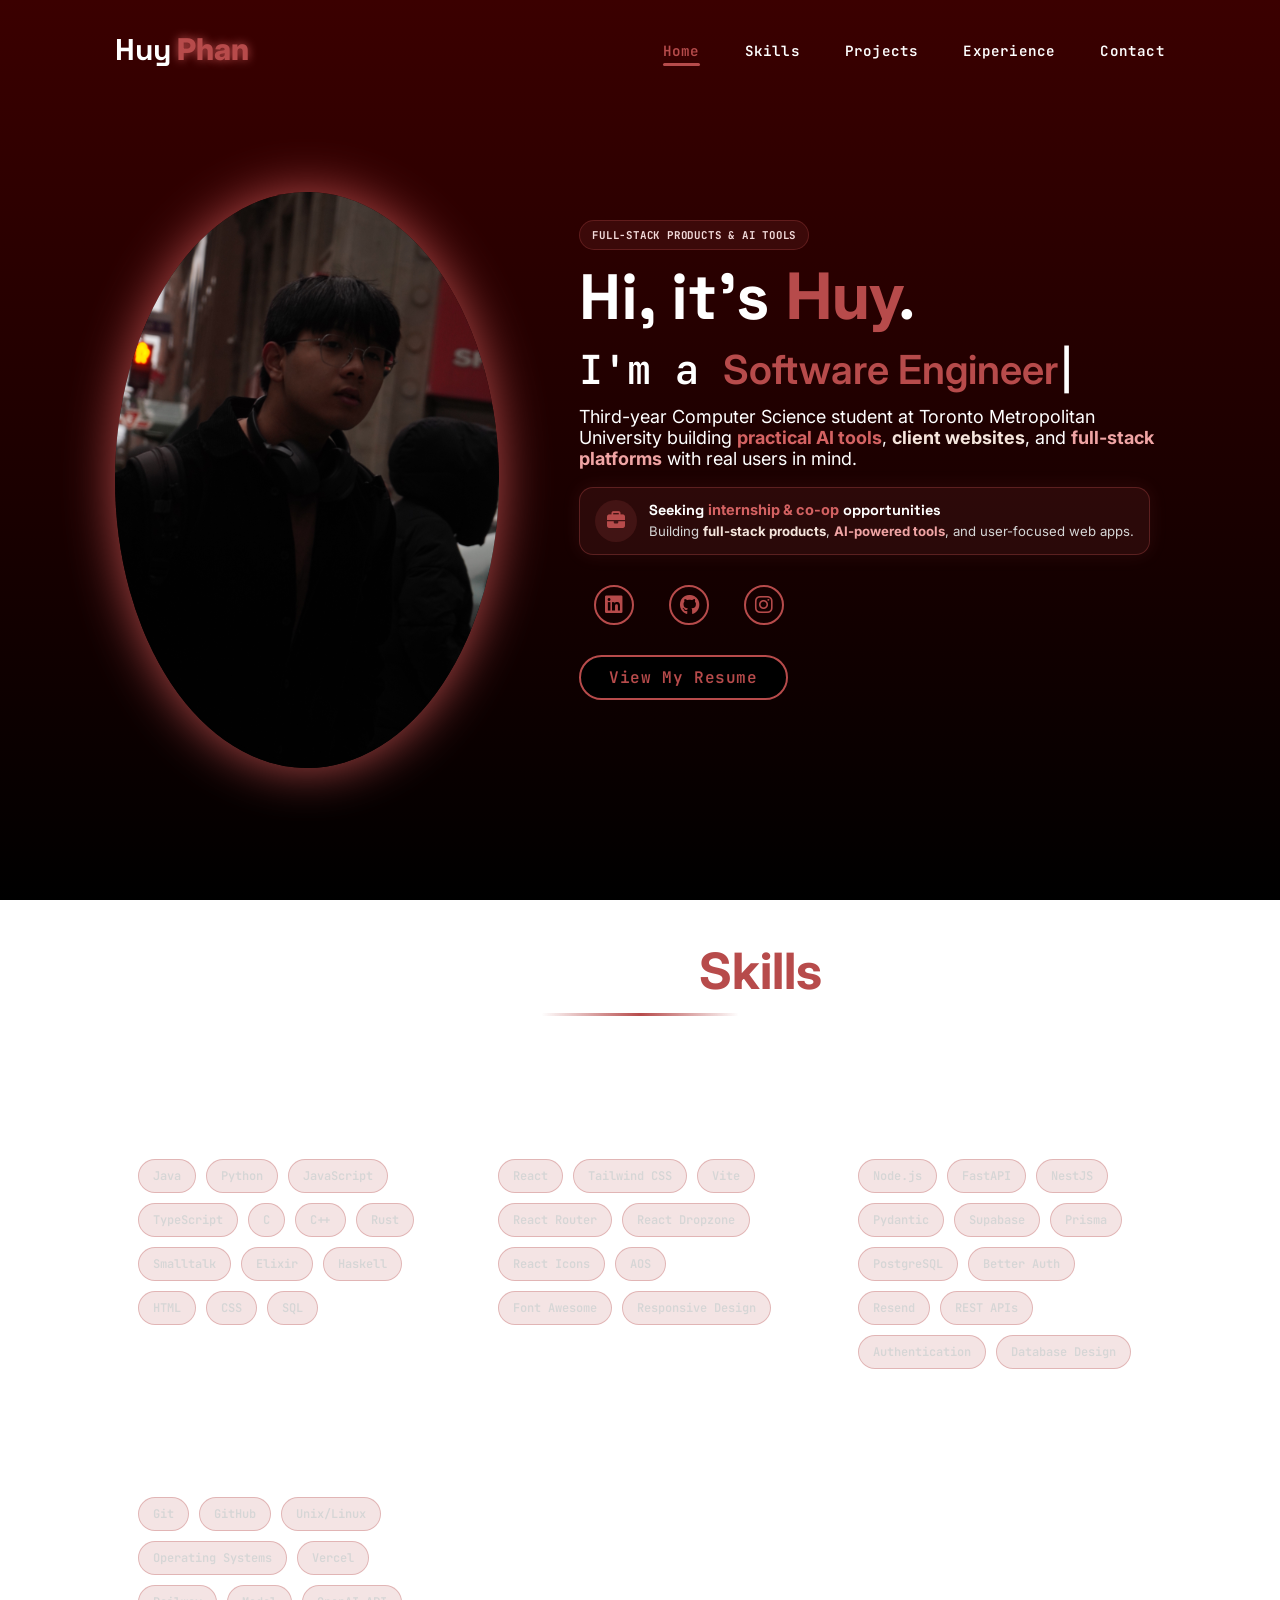
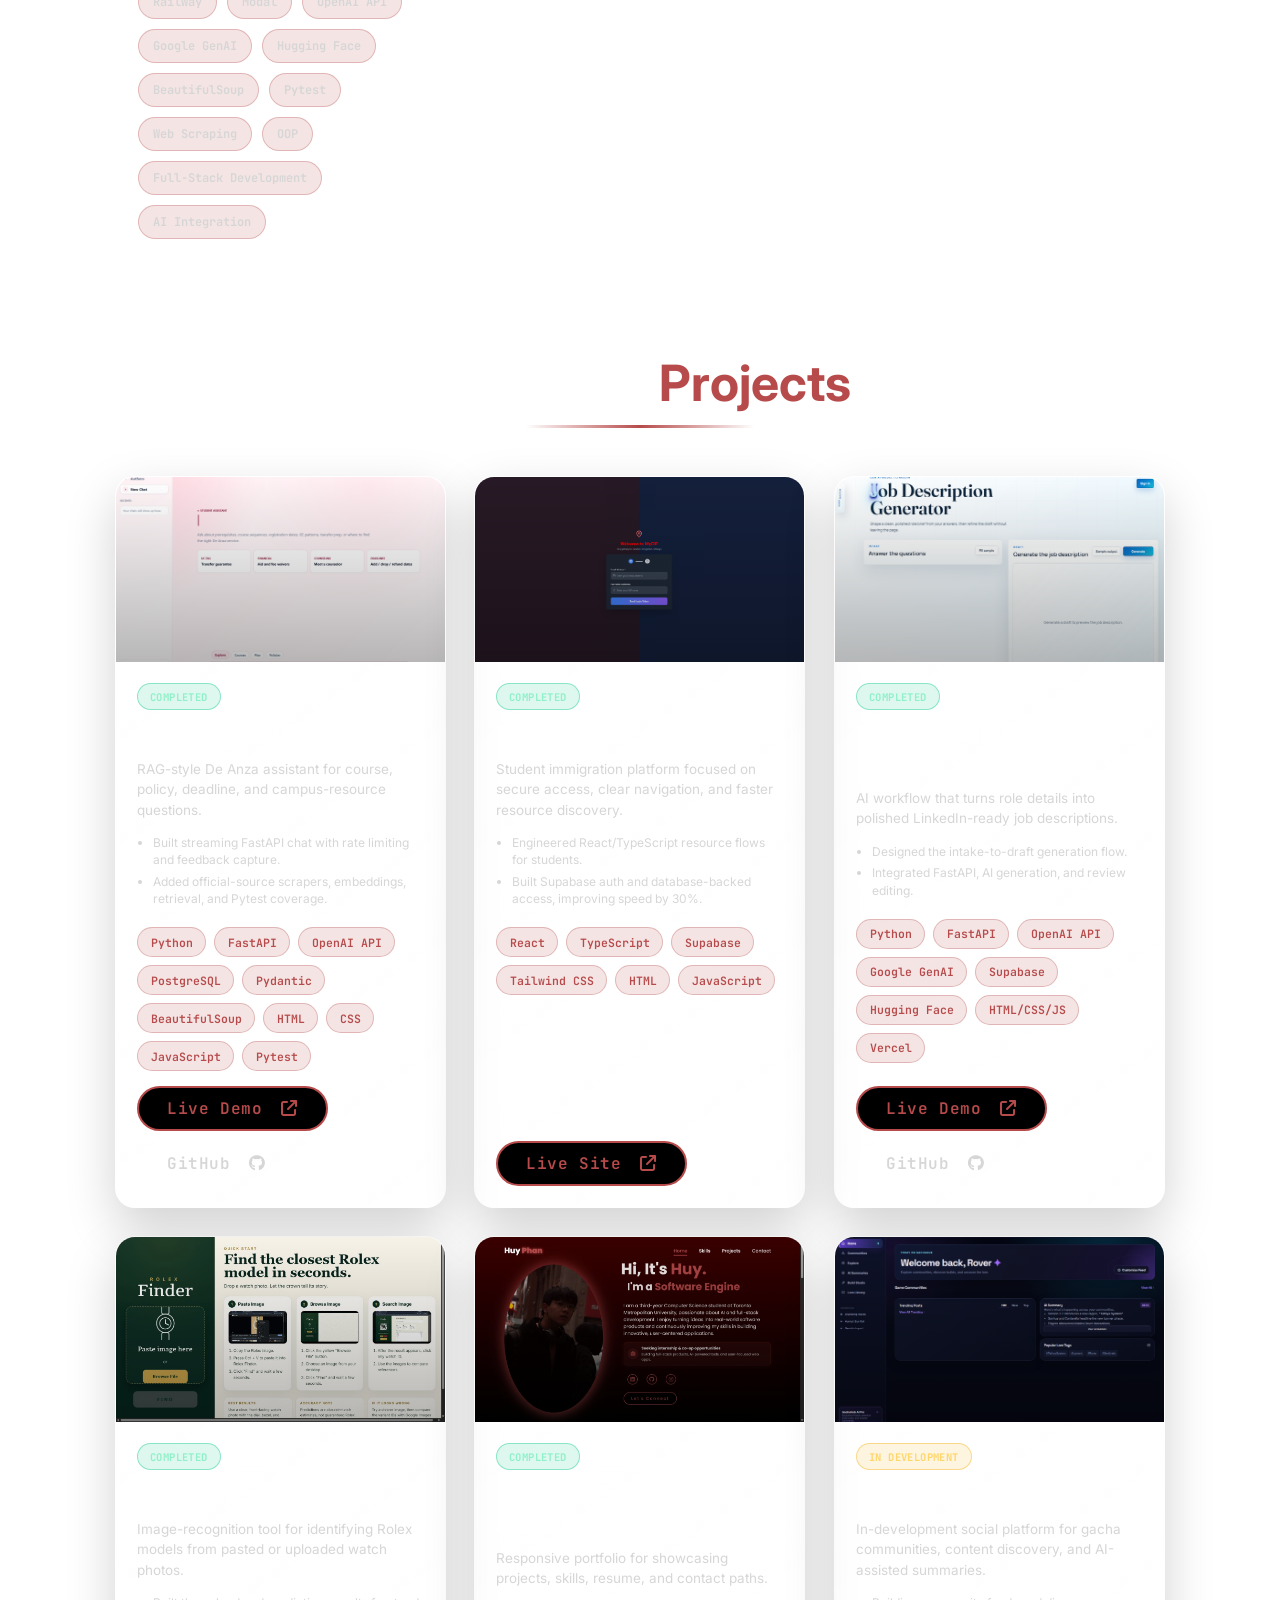
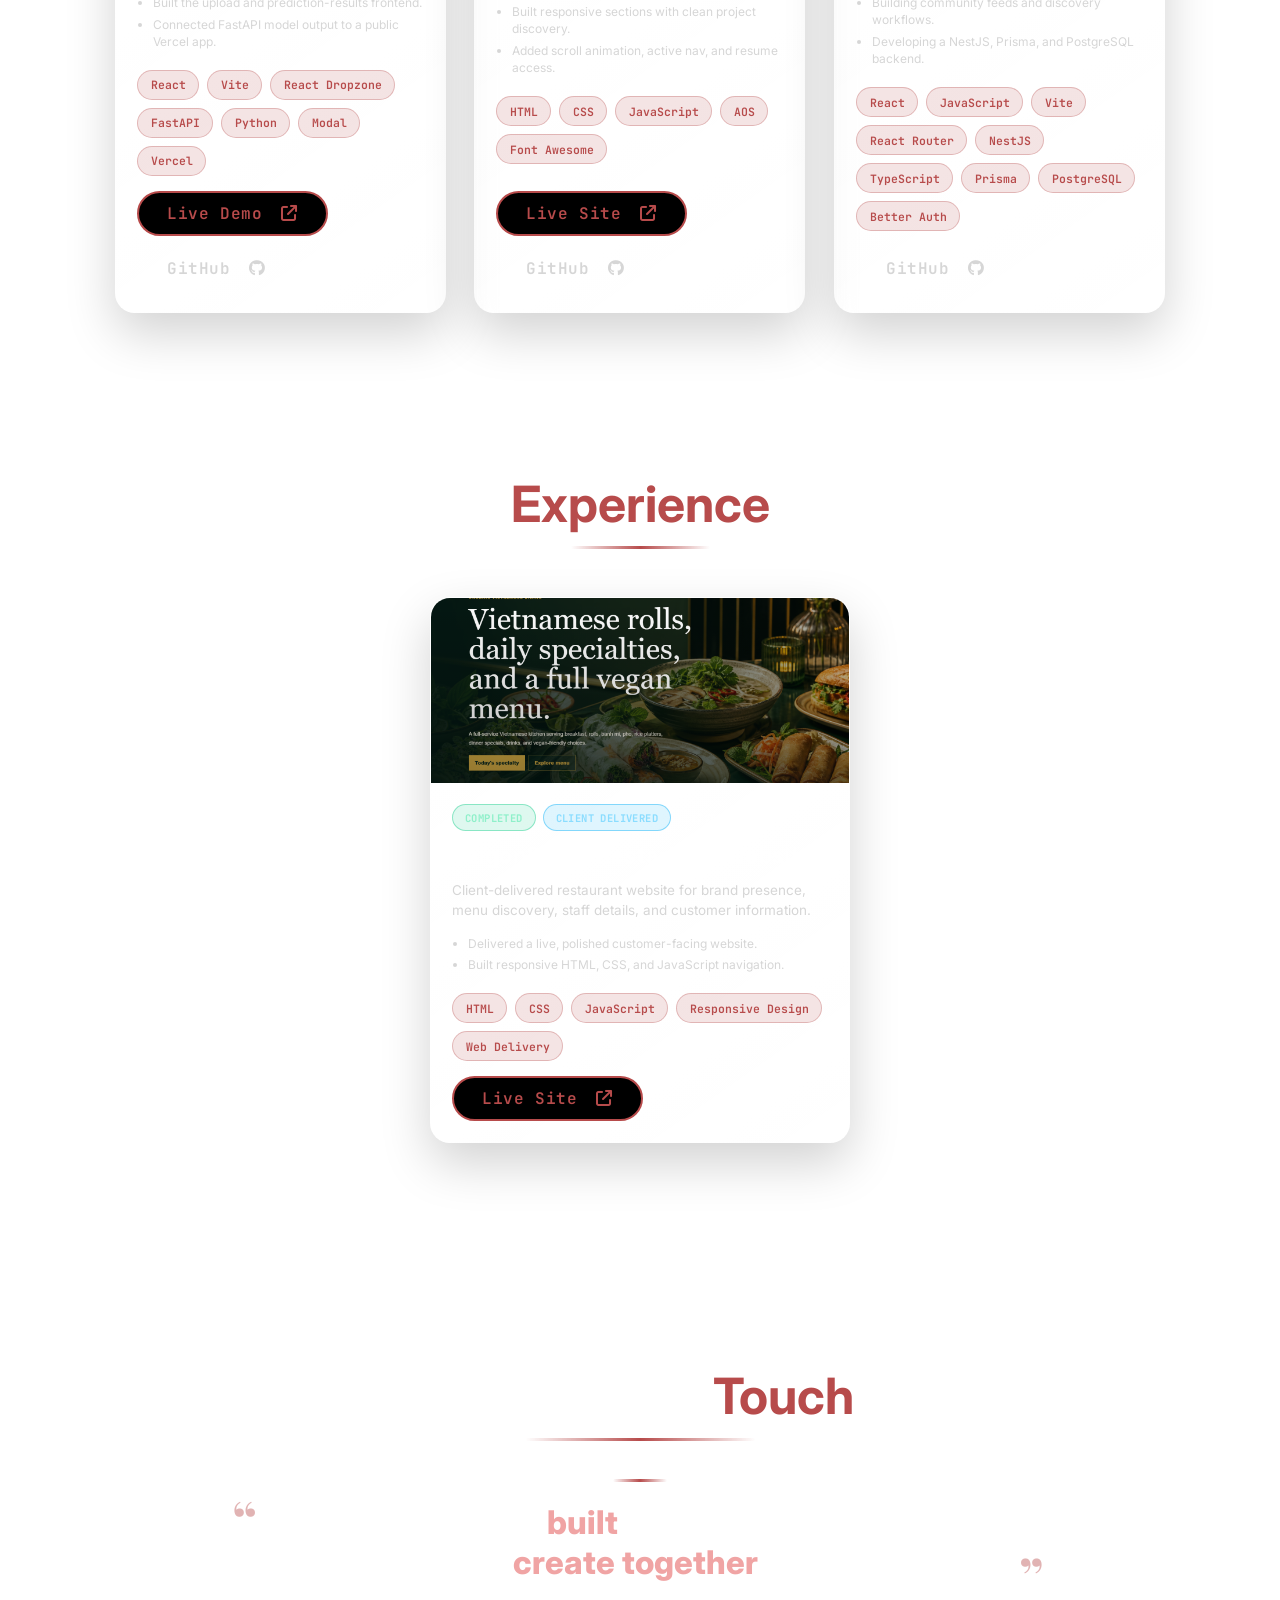
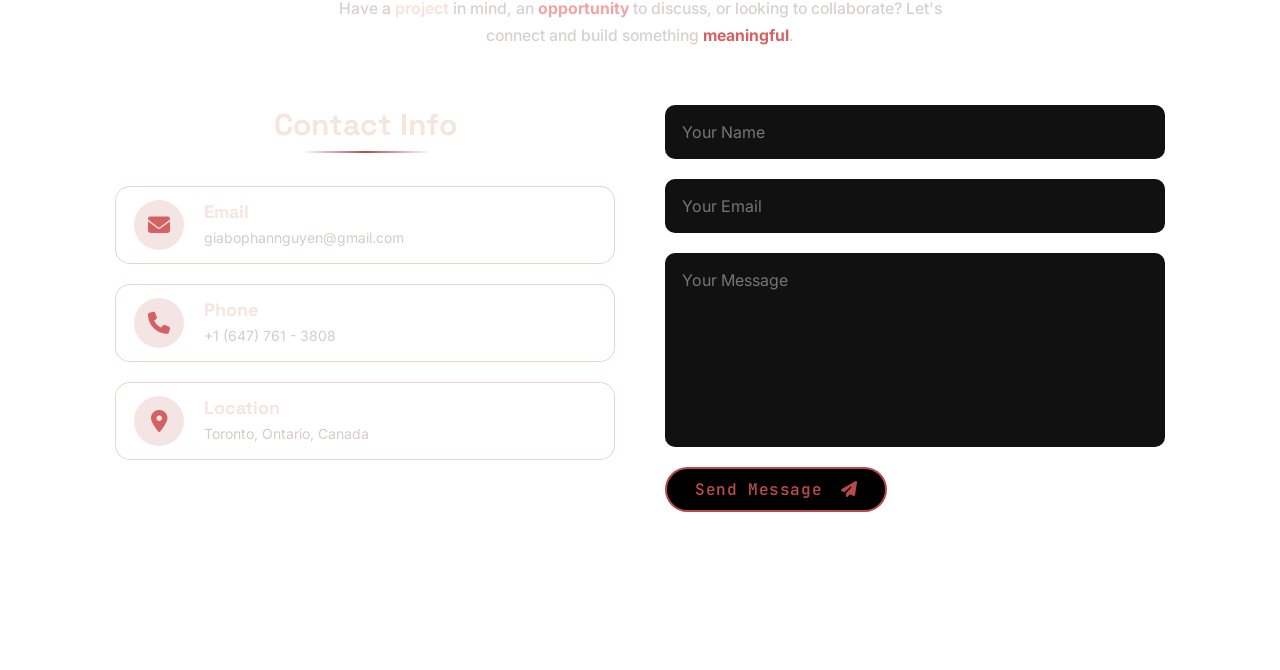
==== commit 397fa2c3: "Update index.html" ====
--- a/index.html
+++ b/index.html
@@ -522,7 +522,7 @@
         <form class="contact-form"
               action="https://formsubmit.co/giabophannguyen@gmail.com"
               method="POST">
-
+          <input type="hidden" name="_next" value="https://hertzy-da-poet.github.io/Hugo-Portfolio">
             <input type="hidden" name="_subject" value="New portfolio message">
             <input type="hidden" name="_template" value="table">
             <input type="text" name="_honey" class="honeypot" tabindex="-1" autocomplete="off">
--- a/style.css
+++ b/style.css
@@ -487,6 +487,7 @@
   margin:0 auto;
 
   text-align:center;
+  color:var(--warm-text);
 }
 
 .contact-info-title::after{
@@ -610,7 +611,7 @@
 
   background:rgba(183,75,75,0.15);
 
-  color:#b74b4b;
+  color:var(--accent-bright);
 
   font-size:2.2rem;
 }
@@ -620,11 +621,12 @@
   font-size:1.8rem;
   margin-bottom:0.2rem;
   letter-spacing:0;
+  color:var(--warm-text);
 }
 
 .contact-card p{
   font-size:1.4rem;
-  color:#d6d6d6;
+  color:#d8caca;
 }
 
 .contact-form{
